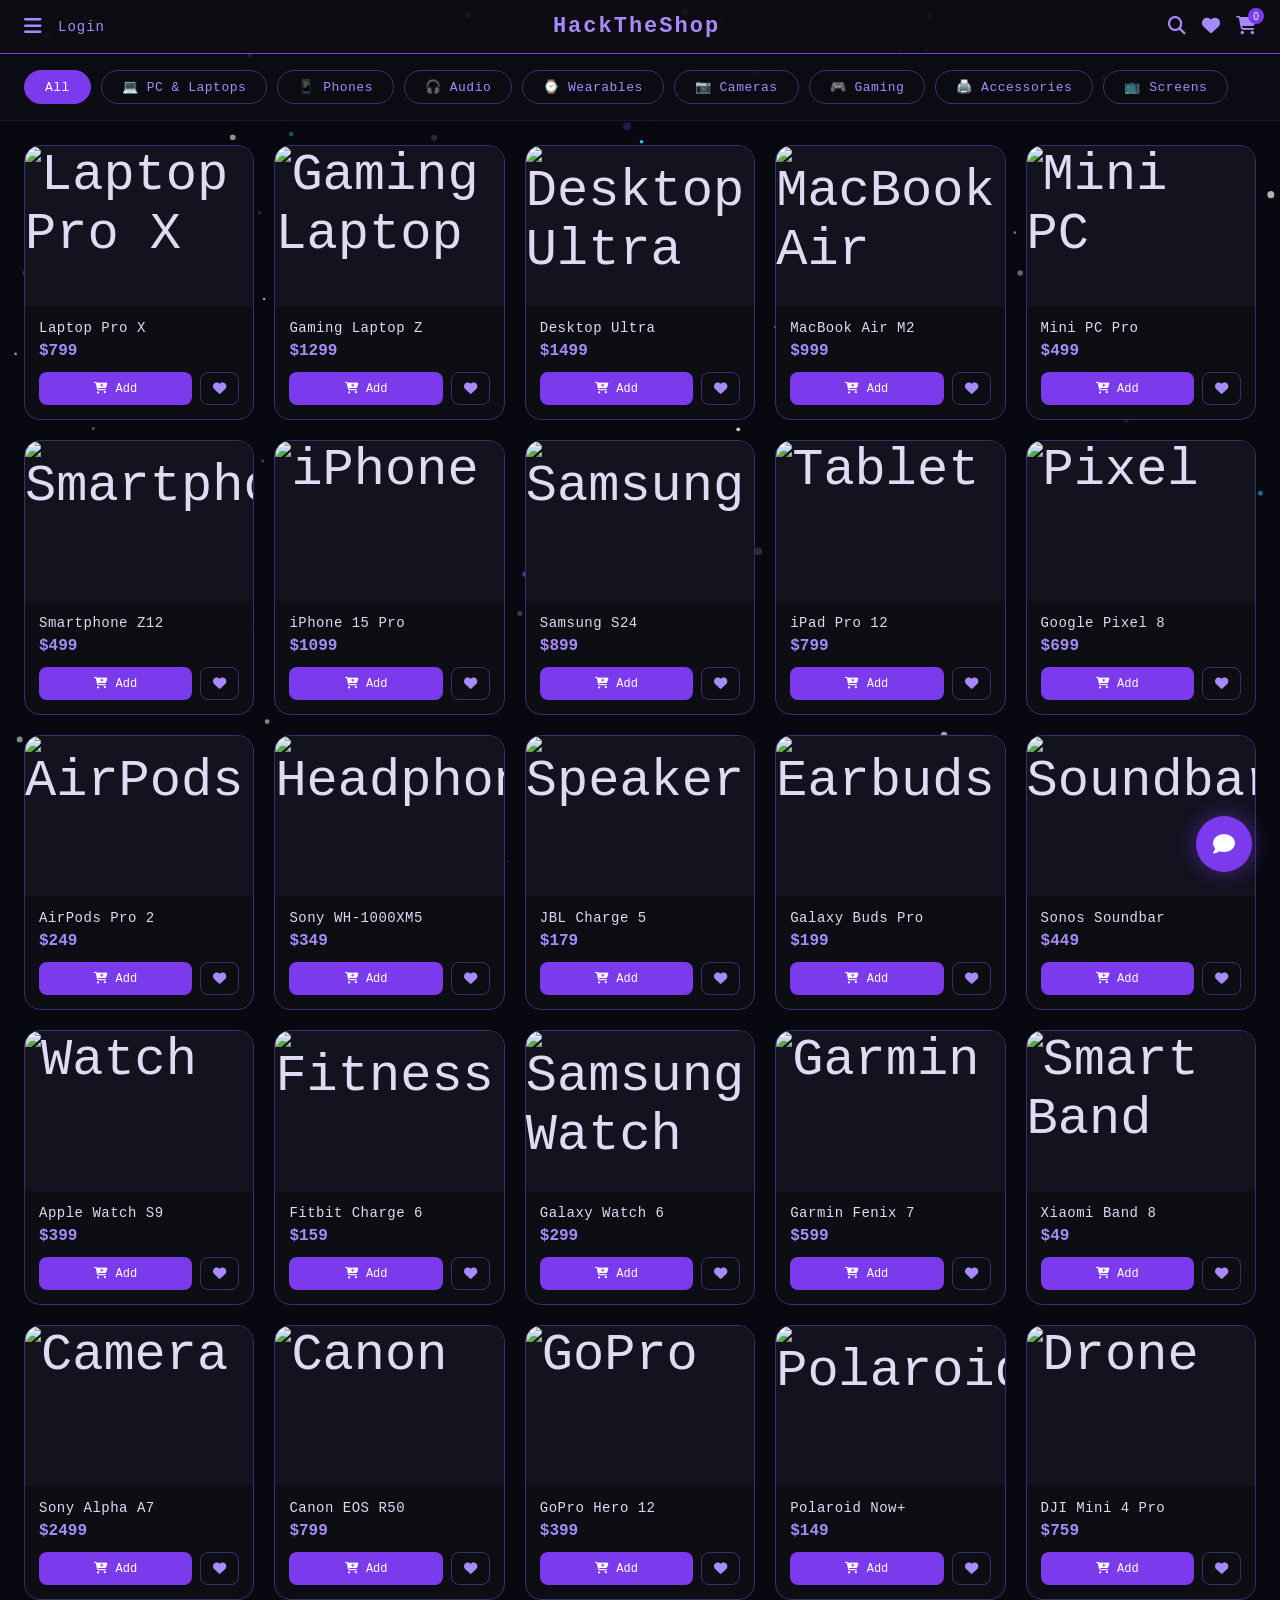
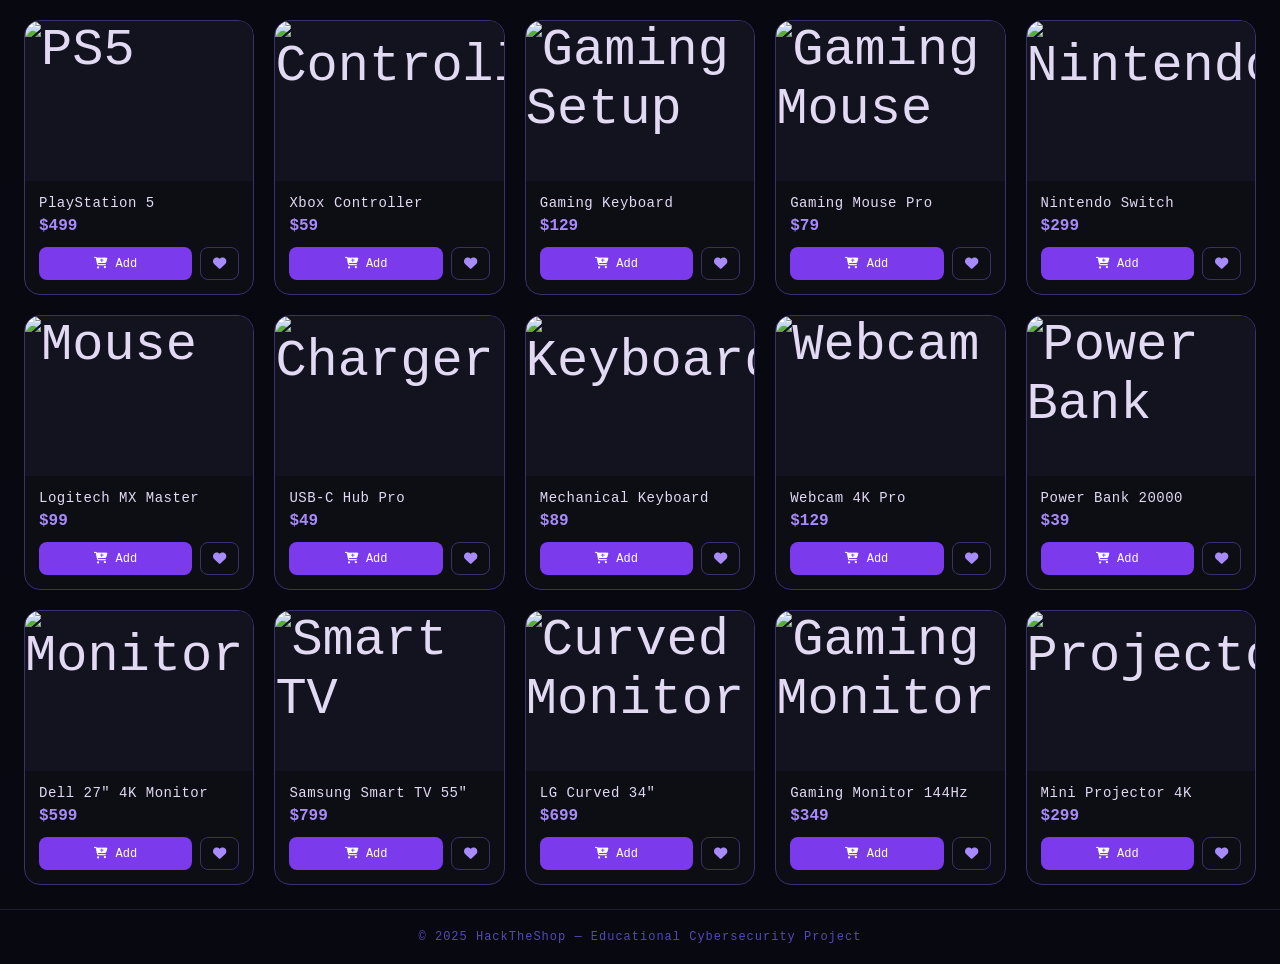
==== index.html @ 44009ff9 "feat: ajout categories et produits avec images" ====
<!DOCTYPE html>
<html lang="en">
<head>
  <meta charset="UTF-8">
  <meta name="viewport" content="width=device-width, initial-scale=1.0">
  <title>HackTheShop</title>
  <link rel="stylesheet" href="style.css">
  <link rel="stylesheet" href="https://cdnjs.cloudflare.com/ajax/libs/font-awesome/6.4.0/css/all.min.css">
</head>
<body>

  <!-- PARTICLE CANVAS -->
  <canvas id="particles"></canvas>

  <div class="wrapper">

    <!-- ── SIDEBAR ── -->
    <aside class="sidebar" id="sidebar">
      <div class="sidebar-header">
        <button class="close-sidebar" onclick="toggleSidebar()">✕</button>
      </div>
      <nav class="sidebar-nav">
        <a href="login.html"><i class="fa fa-user"></i> Login</a>
        <a href="#"><i class="fa fa-tag"></i> Promotions</a>
        <a href="#"><i class="fa fa-circle-user"></i> Your Account</a>
        <a href="#"><i class="fa fa-headset"></i> Customer Service</a>
      </nav>
    </aside>

    <!-- ── OVERLAY ── -->
    <div class="overlay" id="overlay" onclick="toggleSidebar()"></div>

    <!-- ── NAVBAR ── -->
    <nav class="navbar">
      <div class="nav-left">
        <button class="burger" onclick="toggleSidebar()">
          <i class="fa fa-bars"></i>
        </button>
        <a href="login.html" class="nav-login">Login</a>
      </div>

      <div class="nav-center">
        <span class="logo">HackTheShop</span>
      </div>

      <div class="nav-right">
        <button class="nav-icon" onclick="toggleSearch()">
          <i class="fa fa-search"></i>
        </button>
        <button class="nav-icon" onclick="toggleWishlist()">
          <i class="fa fa-heart"></i>
        </button>
        <button class="nav-icon" onclick="toggleCart()">
          <i class="fa fa-shopping-cart"></i>
          <span class="cart-count" id="cartCount">0</span>
        </button>
      </div>
    </nav>

    <!-- ── SEARCH BAR ── -->
    <div class="search-dropdown" id="searchDropdown">
      <input type="text" id="searchInput" placeholder="Search products...">
      <button onclick="searchProducts()"><i class="fa fa-search"></i></button>
    </div>

<!-- ── CATEGORIES ── -->
<div class="categories">
  <button class="cat-btn active" onclick="filterProducts('all', this)">All</button>
  <button class="cat-btn" onclick="filterProducts('pc', this)">💻 PC & Laptops</button>
  <button class="cat-btn" onclick="filterProducts('phone', this)">📱 Phones</button>
  <button class="cat-btn" onclick="filterProducts('audio', this)">🎧 Audio</button>
  <button class="cat-btn" onclick="filterProducts('wearable', this)">⌚ Wearables</button>
  <button class="cat-btn" onclick="filterProducts('camera', this)">📷 Cameras</button>
  <button class="cat-btn" onclick="filterProducts('gaming', this)">🎮 Gaming</button>
  <button class="cat-btn" onclick="filterProducts('accessory', this)">🖨️ Accessories</button>
  <button class="cat-btn" onclick="filterProducts('screen', this)">📺 Screens</button>
</div>

<!-- ── PRODUCTS GRID ── -->
<main class="products-grid" id="productsGrid">

  <!-- PC & LAPTOPS -->
  <div class="product-card" data-category="pc">
    <img class="product-img" src="https://images.unsplash.com/photo-1496181133206-80ce9b88a853?w=400&q=80" alt="Laptop Pro X">
    <div class="product-info">
      <div class="product-name">Laptop Pro X</div>
      <div class="product-price">$799</div>
      <div class="product-actions">
        <button class="btn-cart" onclick="addToCart('Laptop Pro X')"><i class="fa fa-cart-plus"></i> Add</button>
        <button class="btn-wish" onclick="toggleWish(this)"><i class="fa fa-heart"></i></button>
      </div>
    </div>
  </div>

  <div class="product-card" data-category="pc">
    <img class="product-img" src="https://images.unsplash.com/photo-1593642632559-0c6d3fc62b89?w=400&q=80" alt="Gaming Laptop">
    <div class="product-info">
      <div class="product-name">Gaming Laptop Z</div>
      <div class="product-price">$1299</div>
      <div class="product-actions">
        <button class="btn-cart" onclick="addToCart('Gaming Laptop Z')"><i class="fa fa-cart-plus"></i> Add</button>
        <button class="btn-wish" onclick="toggleWish(this)"><i class="fa fa-heart"></i></button>
      </div>
    </div>
  </div>

  <div class="product-card" data-category="pc">
    <img class="product-img" src="https://images.unsplash.com/photo-1587202372775-e229f172b9d7?w=400&q=80" alt="Desktop Ultra">
    <div class="product-info">
      <div class="product-name">Desktop Ultra</div>
      <div class="product-price">$1499</div>
      <div class="product-actions">
        <button class="btn-cart" onclick="addToCart('Desktop Ultra')"><i class="fa fa-cart-plus"></i> Add</button>
        <button class="btn-wish" onclick="toggleWish(this)"><i class="fa fa-heart"></i></button>
      </div>
    </div>
  </div>

  <div class="product-card" data-category="pc">
    <img class="product-img" src="https://images.unsplash.com/photo-1525547719571-a2d4ac8945e2?w=400&q=80" alt="MacBook Air">
    <div class="product-info">
      <div class="product-name">MacBook Air M2</div>
      <div class="product-price">$999</div>
      <div class="product-actions">
        <button class="btn-cart" onclick="addToCart('MacBook Air M2')"><i class="fa fa-cart-plus"></i> Add</button>
        <button class="btn-wish" onclick="toggleWish(this)"><i class="fa fa-heart"></i></button>
      </div>
    </div>
  </div>

  <div class="product-card" data-category="pc">
    <img class="product-img" src="https://images.unsplash.com/photo-1611078489935-0cb964de46d6?w=400&q=80" alt="Mini PC">
    <div class="product-info">
      <div class="product-name">Mini PC Pro</div>
      <div class="product-price">$499</div>
      <div class="product-actions">
        <button class="btn-cart" onclick="addToCart('Mini PC Pro')"><i class="fa fa-cart-plus"></i> Add</button>
        <button class="btn-wish" onclick="toggleWish(this)"><i class="fa fa-heart"></i></button>
      </div>
    </div>
  </div>

  <!-- PHONES -->
  <div class="product-card" data-category="phone">
    <img class="product-img" src="https://images.unsplash.com/photo-1511707171634-5f897ff02aa9?w=400&q=80" alt="Smartphone">
    <div class="product-info">
      <div class="product-name">Smartphone Z12</div>
      <div class="product-price">$499</div>
      <div class="product-actions">
        <button class="btn-cart" onclick="addToCart('Smartphone Z12')"><i class="fa fa-cart-plus"></i> Add</button>
        <button class="btn-wish" onclick="toggleWish(this)"><i class="fa fa-heart"></i></button>
      </div>
    </div>
  </div>

  <div class="product-card" data-category="phone">
    <img class="product-img" src="https://images.unsplash.com/photo-1592750475338-74b7b21085ab?w=400&q=80" alt="iPhone">
    <div class="product-info">
      <div class="product-name">iPhone 15 Pro</div>
      <div class="product-price">$1099</div>
      <div class="product-actions">
        <button class="btn-cart" onclick="addToCart('iPhone 15 Pro')"><i class="fa fa-cart-plus"></i> Add</button>
        <button class="btn-wish" onclick="toggleWish(this)"><i class="fa fa-heart"></i></button>
      </div>
    </div>
  </div>

  <div class="product-card" data-category="phone">
    <img class="product-img" src="https://images.unsplash.com/photo-1610945415295-d9bbf067e59c?w=400&q=80" alt="Samsung">
    <div class="product-info">
      <div class="product-name">Samsung S24</div>
      <div class="product-price">$899</div>
      <div class="product-actions">
        <button class="btn-cart" onclick="addToCart('Samsung S24')"><i class="fa fa-cart-plus"></i> Add</button>
        <button class="btn-wish" onclick="toggleWish(this)"><i class="fa fa-heart"></i></button>
      </div>
    </div>
  </div>

  <div class="product-card" data-category="phone">
    <img class="product-img" src="https://images.unsplash.com/photo-1544866092-1935c5ef2a8f?w=400&q=80" alt="Tablet">
    <div class="product-info">
      <div class="product-name">iPad Pro 12</div>
      <div class="product-price">$799</div>
      <div class="product-actions">
        <button class="btn-cart" onclick="addToCart('iPad Pro 12')"><i class="fa fa-cart-plus"></i> Add</button>
        <button class="btn-wish" onclick="toggleWish(this)"><i class="fa fa-heart"></i></button>
      </div>
    </div>
  </div>

  <div class="product-card" data-category="phone">
    <img class="product-img" src="https://images.unsplash.com/photo-1601784551446-20c9e07cdbdb?w=400&q=80" alt="Pixel">
    <div class="product-info">
      <div class="product-name">Google Pixel 8</div>
      <div class="product-price">$699</div>
      <div class="product-actions">
        <button class="btn-cart" onclick="addToCart('Google Pixel 8')"><i class="fa fa-cart-plus"></i> Add</button>
        <button class="btn-wish" onclick="toggleWish(this)"><i class="fa fa-heart"></i></button>
      </div>
    </div>
  </div>

  <!-- AUDIO -->
  <div class="product-card" data-category="audio">
    <img class="product-img" src="https://images.unsplash.com/photo-1606220945770-b5b6c2c55bf1?w=400&q=80" alt="AirPods">
    <div class="product-info">
      <div class="product-name">AirPods Pro 2</div>
      <div class="product-price">$249</div>
      <div class="product-actions">
        <button class="btn-cart" onclick="addToCart('AirPods Pro 2')"><i class="fa fa-cart-plus"></i> Add</button>
        <button class="btn-wish" onclick="toggleWish(this)"><i class="fa fa-heart"></i></button>
      </div>
    </div>
  </div>

  <div class="product-card" data-category="audio">
    <img class="product-img" src="https://images.unsplash.com/photo-1505740420928-5e560c06d30e?w=400&q=80" alt="Headphones">
    <div class="product-info">
      <div class="product-name">Sony WH-1000XM5</div>
      <div class="product-price">$349</div>
      <div class="product-actions">
        <button class="btn-cart" onclick="addToCart('Sony WH-1000XM5')"><i class="fa fa-cart-plus"></i> Add</button>
        <button class="btn-wish" onclick="toggleWish(this)"><i class="fa fa-heart"></i></button>
      </div>
    </div>
  </div>

  <div class="product-card" data-category="audio">
    <img class="product-img" src="https://images.unsplash.com/photo-1608043152269-423dbba4e7e1?w=400&q=80" alt="Speaker">
    <div class="product-info">
      <div class="product-name">JBL Charge 5</div>
      <div class="product-price">$179</div>
      <div class="product-actions">
        <button class="btn-cart" onclick="addToCart('JBL Charge 5')"><i class="fa fa-cart-plus"></i> Add</button>
        <button class="btn-wish" onclick="toggleWish(this)"><i class="fa fa-heart"></i></button>
      </div>
    </div>
  </div>

  <div class="product-card" data-category="audio">
    <img class="product-img" src="https://images.unsplash.com/photo-1484704849700-f032a568e944?w=400&q=80" alt="Earbuds">
    <div class="product-info">
      <div class="product-name">Galaxy Buds Pro</div>
      <div class="product-price">$199</div>
      <div class="product-actions">
        <button class="btn-cart" onclick="addToCart('Galaxy Buds Pro')"><i class="fa fa-cart-plus"></i> Add</button>
        <button class="btn-wish" onclick="toggleWish(this)"><i class="fa fa-heart"></i></button>
      </div>
    </div>
  </div>

  <div class="product-card" data-category="audio">
    <img class="product-img" src="https://images.unsplash.com/photo-1558089687-f282ffcbc126?w=400&q=80" alt="Soundbar">
    <div class="product-info">
      <div class="product-name">Sonos Soundbar</div>
      <div class="product-price">$449</div>
      <div class="product-actions">
        <button class="btn-cart" onclick="addToCart('Sonos Soundbar')"><i class="fa fa-cart-plus"></i> Add</button>
        <button class="btn-wish" onclick="toggleWish(this)"><i class="fa fa-heart"></i></button>
      </div>
    </div>
  </div>

  <!-- WEARABLES -->
  <div class="product-card" data-category="wearable">
    <img class="product-img" src="https://images.unsplash.com/photo-1523275335684-37898b6baf30?w=400&q=80" alt="Watch">
    <div class="product-info">
      <div class="product-name">Apple Watch S9</div>
      <div class="product-price">$399</div>
      <div class="product-actions">
        <button class="btn-cart" onclick="addToCart('Apple Watch S9')"><i class="fa fa-cart-plus"></i> Add</button>
        <button class="btn-wish" onclick="toggleWish(this)"><i class="fa fa-heart"></i></button>
      </div>
    </div>
  </div>

  <div class="product-card" data-category="wearable">
    <img class="product-img" src="https://images.unsplash.com/photo-1575311373937-040b8e1fd5b6?w=400&q=80" alt="Fitness">
    <div class="product-info">
      <div class="product-name">Fitbit Charge 6</div>
      <div class="product-price">$159</div>
      <div class="product-actions">
        <button class="btn-cart" onclick="addToCart('Fitbit Charge 6')"><i class="fa fa-cart-plus"></i> Add</button>
        <button class="btn-wish" onclick="toggleWish(this)"><i class="fa fa-heart"></i></button>
      </div>
    </div>
  </div>

  <div class="product-card" data-category="wearable">
    <img class="product-img" src="https://images.unsplash.com/photo-1508685096489-7aacd43bd3b1?w=400&q=80" alt="Samsung Watch">
    <div class="product-info">
      <div class="product-name">Galaxy Watch 6</div>
      <div class="product-price">$299</div>
      <div class="product-actions">
        <button class="btn-cart" onclick="addToCart('Galaxy Watch 6')"><i class="fa fa-cart-plus"></i> Add</button>
        <button class="btn-wish" onclick="toggleWish(this)"><i class="fa fa-heart"></i></button>
      </div>
    </div>
  </div>

  <div class="product-card" data-category="wearable">
    <img class="product-img" src="https://images.unsplash.com/photo-1434494878577-86c23bcb06b9?w=400&q=80" alt="Garmin">
    <div class="product-info">
      <div class="product-name">Garmin Fenix 7</div>
      <div class="product-price">$599</div>
      <div class="product-actions">
        <button class="btn-cart" onclick="addToCart('Garmin Fenix 7')"><i class="fa fa-cart-plus"></i> Add</button>
        <button class="btn-wish" onclick="toggleWish(this)"><i class="fa fa-heart"></i></button>
      </div>
    </div>
  </div>

  <div class="product-card" data-category="wearable">
    <img class="product-img" src="https://images.unsplash.com/photo-1544117519-31a4b719223d?w=400&q=80" alt="Smart Band">
    <div class="product-info">
      <div class="product-name">Xiaomi Band 8</div>
      <div class="product-price">$49</div>
      <div class="product-actions">
        <button class="btn-cart" onclick="addToCart('Xiaomi Band 8')"><i class="fa fa-cart-plus"></i> Add</button>
        <button class="btn-wish" onclick="toggleWish(this)"><i class="fa fa-heart"></i></button>
      </div>
    </div>
  </div>

  <!-- CAMERAS -->
  <div class="product-card" data-category="camera">
    <img class="product-img" src="https://images.unsplash.com/photo-1516035069371-29a1b244cc32?w=400&q=80" alt="Camera">
    <div class="product-info">
      <div class="product-name">Sony Alpha A7</div>
      <div class="product-price">$2499</div>
      <div class="product-actions">
        <button class="btn-cart" onclick="addToCart('Sony Alpha A7')"><i class="fa fa-cart-plus"></i> Add</button>
        <button class="btn-wish" onclick="toggleWish(this)"><i class="fa fa-heart"></i></button>
      </div>
    </div>
  </div>

  <div class="product-card" data-category="camera">
    <img class="product-img" src="https://images.unsplash.com/photo-1502920917128-1aa500764cbd?w=400&q=80" alt="Canon">
    <div class="product-info">
      <div class="product-name">Canon EOS R50</div>
      <div class="product-price">$799</div>
      <div class="product-actions">
        <button class="btn-cart" onclick="addToCart('Canon EOS R50')"><i class="fa fa-cart-plus"></i> Add</button>
        <button class="btn-wish" onclick="toggleWish(this)"><i class="fa fa-heart"></i></button>
      </div>
    </div>
  </div>

  <div class="product-card" data-category="camera">
    <img class="product-img" src="https://images.unsplash.com/photo-1585771724684-38269d6639fd?w=400&q=80" alt="GoPro">
    <div class="product-info">
      <div class="product-name">GoPro Hero 12</div>
      <div class="product-price">$399</div>
      <div class="product-actions">
        <button class="btn-cart" onclick="addToCart('GoPro Hero 12')"><i class="fa fa-cart-plus"></i> Add</button>
        <button class="btn-wish" onclick="toggleWish(this)"><i class="fa fa-heart"></i></button>
      </div>
    </div>
  </div>

  <div class="product-card" data-category="camera">
    <img class="product-img" src="https://images.unsplash.com/photo-1526170375885-4d8ecf77b99f?w=400&q=80" alt="Polaroid">
    <div class="product-info">
      <div class="product-name">Polaroid Now+</div>
      <div class="product-price">$149</div>
      <div class="product-actions">
        <button class="btn-cart" onclick="addToCart('Polaroid Now+')"><i class="fa fa-cart-plus"></i> Add</button>
        <button class="btn-wish" onclick="toggleWish(this)"><i class="fa fa-heart"></i></button>
      </div>
    </div>
  </div>

  <div class="product-card" data-category="camera">
    <img class="product-img" src="https://images.unsplash.com/photo-1495707902641-75cac588d2e9?w=400&q=80" alt="Drone">
    <div class="product-info">
      <div class="product-name">DJI Mini 4 Pro</div>
      <div class="product-price">$759</div>
      <div class="product-actions">
        <button class="btn-cart" onclick="addToCart('DJI Mini 4 Pro')"><i class="fa fa-cart-plus"></i> Add</button>
        <button class="btn-wish" onclick="toggleWish(this)"><i class="fa fa-heart"></i></button>
      </div>
    </div>
  </div>

  <!-- GAMING -->
  <div class="product-card" data-category="gaming">
    <img class="product-img" src="https://images.unsplash.com/photo-1593118247619-e2d6f056869e?w=400&q=80" alt="PS5">
    <div class="product-info">
      <div class="product-name">PlayStation 5</div>
      <div class="product-price">$499</div>
      <div class="product-actions">
        <button class="btn-cart" onclick="addToCart('PlayStation 5')"><i class="fa fa-cart-plus"></i> Add</button>
        <button class="btn-wish" onclick="toggleWish(this)"><i class="fa fa-heart"></i></button>
      </div>
    </div>
  </div>

  <div class="product-card" data-category="gaming">
    <img class="product-img" src="https://images.unsplash.com/photo-1612287230202-1ff1d85d1bdf?w=400&q=80" alt="Controller">
    <div class="product-info">
      <div class="product-name">Xbox Controller</div>
      <div class="product-price">$59</div>
      <div class="product-actions">
        <button class="btn-cart" onclick="addToCart('Xbox Controller')"><i class="fa fa-cart-plus"></i> Add</button>
        <button class="btn-wish" onclick="toggleWish(this)"><i class="fa fa-heart"></i></button>
      </div>
    </div>
  </div>

  <div class="product-card" data-category="gaming">
    <img class="product-img" src="https://images.unsplash.com/photo-1542751371-adc38448a05e?w=400&q=80" alt="Gaming Setup">
    <div class="product-info">
      <div class="product-name">Gaming Keyboard</div>
      <div class="product-price">$129</div>
      <div class="product-actions">
        <button class="btn-cart" onclick="addToCart('Gaming Keyboard')"><i class="fa fa-cart-plus"></i> Add</button>
        <button class="btn-wish" onclick="toggleWish(this)"><i class="fa fa-heart"></i></button>
      </div>
    </div>
  </div>

  <div class="product-card" data-category="gaming">
    <img class="product-img" src="https://images.unsplash.com/photo-1580327344181-c1163234e5a0?w=400&q=80" alt="Gaming Mouse">
    <div class="product-info">
      <div class="product-name">Gaming Mouse Pro</div>
      <div class="product-price">$79</div>
      <div class="product-actions">
        <button class="btn-cart" onclick="addToCart('Gaming Mouse Pro')"><i class="fa fa-cart-plus"></i> Add</button>
        <button class="btn-wish" onclick="toggleWish(this)"><i class="fa fa-heart"></i></button>
      </div>
    </div>
  </div>

  <div class="product-card" data-category="gaming">
    <img class="product-img" src="https://images.unsplash.com/photo-1617096200347-cb04ae810b1d?w=400&q=80" alt="Nintendo">
    <div class="product-info">
      <div class="product-name">Nintendo Switch</div>
      <div class="product-price">$299</div>
      <div class="product-actions">
        <button class="btn-cart" onclick="addToCart('Nintendo Switch')"><i class="fa fa-cart-plus"></i> Add</button>
        <button class="btn-wish" onclick="toggleWish(this)"><i class="fa fa-heart"></i></button>
      </div>
    </div>
  </div>

  <!-- ACCESSORIES -->
  <div class="product-card" data-category="accessory">
    <img class="product-img" src="https://images.unsplash.com/photo-1527864550417-7fd91fc51a46?w=400&q=80" alt="Mouse">
    <div class="product-info">
      <div class="product-name">Logitech MX Master</div>
      <div class="product-price">$99</div>
      <div class="product-actions">
        <button class="btn-cart" onclick="addToCart('Logitech MX Master')"><i class="fa fa-cart-plus"></i> Add</button>
        <button class="btn-wish" onclick="toggleWish(this)"><i class="fa fa-heart"></i></button>
      </div>
    </div>
  </div>

  <div class="product-card" data-category="accessory">
    <img class="product-img" src="https://images.unsplash.com/photo-1583394838336-acd977736f90?w=400&q=80" alt="Charger">
    <div class="product-info">
      <div class="product-name">USB-C Hub Pro</div>
      <div class="product-price">$49</div>
      <div class="product-actions">
        <button class="btn-cart" onclick="addToCart('USB-C Hub Pro')"><i class="fa fa-cart-plus"></i> Add</button>
        <button class="btn-wish" onclick="toggleWish(this)"><i class="fa fa-heart"></i></button>
      </div>
    </div>
  </div>

  <div class="product-card" data-category="accessory">
    <img class="product-img" src="https://images.unsplash.com/photo-1625772299848-391b6a87d7b3?w=400&q=80" alt="Keyboard">
    <div class="product-info">
      <div class="product-name">Mechanical Keyboard</div>
      <div class="product-price">$89</div>
      <div class="product-actions">
        <button class="btn-cart" onclick="addToCart('Mechanical Keyboard')"><i class="fa fa-cart-plus"></i> Add</button>
        <button class="btn-wish" onclick="toggleWish(this)"><i class="fa fa-heart"></i></button>
      </div>
    </div>
  </div>

  <div class="product-card" data-category="accessory">
    <img class="product-img" src="https://images.unsplash.com/photo-1609081219090-a6d81d3085bf?w=400&q=80" alt="Webcam">
    <div class="product-info">
      <div class="product-name">Webcam 4K Pro</div>
      <div class="product-price">$129</div>
      <div class="product-actions">
        <button class="btn-cart" onclick="addToCart('Webcam 4K Pro')"><i class="fa fa-cart-plus"></i> Add</button>
        <button class="btn-wish" onclick="toggleWish(this)"><i class="fa fa-heart"></i></button>
      </div>
    </div>
  </div>

  <div class="product-card" data-category="accessory">
    <img class="product-img" src="https://images.unsplash.com/photo-1591370874773-6702e8f12fd8?w=400&q=80" alt="Power Bank">
    <div class="product-info">
      <div class="product-name">Power Bank 20000</div>
      <div class="product-price">$39</div>
      <div class="product-actions">
        <button class="btn-cart" onclick="addToCart('Power Bank 20000')"><i class="fa fa-cart-plus"></i> Add</button>
        <button class="btn-wish" onclick="toggleWish(this)"><i class="fa fa-heart"></i></button>
      </div>
    </div>
  </div>

  <!-- SCREENS -->
  <div class="product-card" data-category="screen">
    <img class="product-img" src="https://images.unsplash.com/photo-1527443224154-c4a3942d3acf?w=400&q=80" alt="Monitor">
    <div class="product-info">
      <div class="product-name">Dell 27" 4K Monitor</div>
      <div class="product-price">$599</div>
      <div class="product-actions">
        <button class="btn-cart" onclick="addToCart('Dell 27 4K Monitor')"><i class="fa fa-cart-plus"></i> Add</button>
        <button class="btn-wish" onclick="toggleWish(this)"><i class="fa fa-heart"></i></button>
      </div>
    </div>
  </div>

  <div class="product-card" data-category="screen">
    <img class="product-img" src="https://images.unsplash.com/photo-1593359677879-a4bb92f4834c?w=400&q=80" alt="Smart TV">
    <div class="product-info">
      <div class="product-name">Samsung Smart TV 55"</div>
      <div class="product-price">$799</div>
      <div class="product-actions">
        <button class="btn-cart" onclick="addToCart('Samsung Smart TV')"><i class="fa fa-cart-plus"></i> Add</button>
        <button class="btn-wish" onclick="toggleWish(this)"><i class="fa fa-heart"></i></button>
      </div>
    </div>
  </div>

  <div class="product-card" data-category="screen">
    <img class="product-img" src="https://images.unsplash.com/photo-1616763355548-1b606f439f86?w=400&q=80" alt="Curved Monitor">
    <div class="product-info">
      <div class="product-name">LG Curved 34"</div>
      <div class="product-price">$699</div>
      <div class="product-actions">
        <button class="btn-cart" onclick="addToCart('LG Curved 34')"><i class="fa fa-cart-plus"></i> Add</button>
        <button class="btn-wish" onclick="toggleWish(this)"><i class="fa fa-heart"></i></button>
      </div>
    </div>
  </div>

  <div class="product-card" data-category="screen">
    <img class="product-img" src="https://images.unsplash.com/photo-1598986646512-9330bcc4c0dc?w=400&q=80" alt="Gaming Monitor">
    <div class="product-info">
      <div class="product-name">Gaming Monitor 144Hz</div>
      <div class="product-price">$349</div>
      <div class="product-actions">
        <button class="btn-cart" onclick="addToCart('Gaming Monitor 144Hz')"><i class="fa fa-cart-plus"></i> Add</button>
        <button class="btn-wish" onclick="toggleWish(this)"><i class="fa fa-heart"></i></button>
      </div>
    </div>
  </div>

  <div class="product-card" data-category="screen">
    <img class="product-img" src="https://images.unsplash.com/photo-1558618666-fcd25c85cd64?w=400&q=80" alt="Projector">
    <div class="product-info">
      <div class="product-name">Mini Projector 4K</div>
      <div class="product-price">$299</div>
      <div class="product-actions">
        <button class="btn-cart" onclick="addToCart('Mini Projector 4K')"><i class="fa fa-cart-plus"></i> Add</button>
        <button class="btn-wish" onclick="toggleWish(this)"><i class="fa fa-heart"></i></button>
      </div>
    </div>
  </div>

</main>

    <!-- ── CART PANEL ── -->
    <div class="panel" id="cartPanel">
      <div class="panel-header">
        🛒 Cart
        <button onclick="toggleCart()">✕</button>
      </div>
      <div class="panel-body" id="cartItems">
        <p class="empty-msg">Your cart is empty.</p>
      </div>
    </div>

    <!-- ── WISHLIST PANEL ── -->
    <div class="panel" id="wishPanel">
      <div class="panel-header">
        ❤️ Wishlist
        <button onclick="toggleWishlist()">✕</button>
      </div>
      <div class="panel-body" id="wishItems">
        <p class="empty-msg">Your wishlist is empty.</p>
      </div>
    </div>

    <!-- ── CHATBOT BUBBLE ── -->
    <div class="chatbot-bubble" onclick="toggleChatbot()">
      <i class="fa fa-comment"></i>
    </div>

    <div class="chatbot-frame" id="chatbotFrame">
      <iframe src="chatbot.php" frameborder="0"></iframe>
    </div>

    <!-- ── FOOTER ── -->
    <footer class="footer">
      © 2025 HackTheShop — Educational Cybersecurity Project
    </footer>

  </div>

  <script src="js/main.js"></script>
</body>
</html>
---- style.css ----
* {
  margin: 0;
  padding: 0;
  box-sizing: border-box;
}

body {
  font-family: 'Courier New', monospace;
  background: #080810;
  color: #e2d9f3;
  min-height: 100vh;
}

/* PARTICLES */
#particles {
  position: fixed;
  top: 0;
  left: 0;
  width: 100%;
  height: 100%;
  pointer-events: none;
  z-index: 0;
}

.wrapper {
  position: relative;
  z-index: 1;
}

/* ── NAVBAR ── */
.navbar {
  display: flex;
  align-items: center;
  justify-content: space-between;
  padding: 14px 24px;
  background: rgba(13, 13, 20, 0.95);
  border-bottom: 1px solid #7c3aed;
  position: sticky;
  top: 0;
  z-index: 100;
}

.nav-left {
  display: flex;
  align-items: center;
  gap: 16px;
}

.burger {
  background: transparent;
  border: none;
  color: #a78bfa;
  font-size: 20px;
  cursor: pointer;
}

.nav-login {
  color: #a78bfa;
  text-decoration: none;
  font-size: 14px;
  letter-spacing: 1px;
}

.nav-login:hover {
  color: #d8b4fe;
}

.nav-center .logo {
  font-size: 22px;
  font-weight: bold;
  color: #a78bfa;
  letter-spacing: 2px;
}

.nav-right {
  display: flex;
  align-items: center;
  gap: 16px;
}

.nav-icon {
  background: transparent;
  border: none;
  color: #a78bfa;
  font-size: 18px;
  cursor: pointer;
  position: relative;
  transition: color 0.2s;
}

.nav-icon:hover {
  color: #d8b4fe;
}

.cart-count {
  position: absolute;
  top: -8px;
  right: -8px;
  background: #7c3aed;
  color: white;
  font-size: 10px;
  width: 16px;
  height: 16px;
  border-radius: 50%;
  display: flex;
  align-items: center;
  justify-content: center;
}

/* ── SEARCH DROPDOWN ── */
.search-dropdown {
  display: none;
  padding: 12px 24px;
  background: rgba(13, 13, 20, 0.98);
  border-bottom: 1px solid #3b2f6e;
  gap: 8px;
  align-items: center;
}

.search-dropdown.active {
  display: flex;
}

.search-dropdown input {
  flex: 1;
  background: #13131f;
  border: 1px solid #3b2f6e;
  border-radius: 25px;
  padding: 10px 16px;
  color: #e2d9f3;
  font-family: 'Courier New', monospace;
  font-size: 14px;
  outline: none;
}

.search-dropdown input:focus {
  border-color: #7c3aed;
}

.search-dropdown button {
  background: #7c3aed;
  border: none;
  color: white;
  padding: 10px 20px;
  border-radius: 25px;
  cursor: pointer;
  font-size: 14px;
}

/* ── SIDEBAR ── */
.sidebar {
  position: fixed;
  top: 0;
  left: -280px;
  width: 260px;
  height: 100vh;
  background: #0d0d14;
  border-right: 1px solid #7c3aed;
  z-index: 200;
  transition: left 0.3s ease;
  padding: 20px 0;
}

.sidebar.open {
  left: 0;
}

.sidebar-header {
  display: flex;
  justify-content: flex-end;
  padding: 0 16px 16px;
  border-bottom: 1px solid #3b2f6e;
  margin-bottom: 16px;
}

.close-sidebar {
  background: transparent;
  border: none;
  color: #a78bfa;
  font-size: 18px;
  cursor: pointer;
}

.sidebar-nav {
  display: flex;
  flex-direction: column;
}

.sidebar-nav a {
  color: #a78bfa;
  text-decoration: none;
  padding: 14px 24px;
  font-size: 14px;
  letter-spacing: 1px;
  border-bottom: 1px solid #1e1a2e;
  display: flex;
  align-items: center;
  gap: 12px;
  transition: background 0.2s, color 0.2s;
}

.sidebar-nav a:hover {
  background: #1e0a3c;
  color: #d8b4fe;
}

/* ── OVERLAY ── */
.overlay {
  display: none;
  position: fixed;
  top: 0;
  left: 0;
  width: 100%;
  height: 100%;
  background: rgba(0, 0, 0, 0.5);
  z-index: 150;
}

.overlay.active {
  display: block;
}

/* ── CATEGORIES ── */
.categories {
  display: flex;
  gap: 10px;
  padding: 16px 24px;
  background: rgba(13, 13, 20, 0.9);
  border-bottom: 1px solid #1e1a2e;
  overflow-x: auto;
}

.cat-btn {
  padding: 8px 20px;
  border: 1px solid #3b2f6e;
  border-radius: 20px;
  background: transparent;
  color: #a78bfa;
  cursor: pointer;
  font-family: 'Courier New', monospace;
  font-size: 13px;
  letter-spacing: 0.5px;
  white-space: nowrap;
  transition: all 0.2s;
}

.cat-btn:hover,
.cat-btn.active {
  background: #7c3aed;
  color: white;
  border-color: #7c3aed;
}

/* ── PRODUCTS GRID ── */
.products-grid {
  display: grid;
  grid-template-columns: repeat(auto-fill, minmax(200px, 1fr));
  gap: 20px;
  padding: 24px;
}

.product-card {
  background: #0d0d14;
  border: 1px solid #3b2f6e;
  border-radius: 16px;
  overflow: hidden;
  transition: border-color 0.2s, transform 0.2s;
}

.product-card:hover {
  border-color: #7c3aed;
  transform: translateY(-4px);
}

.product-img {
  background: #13131f;
  height: 140px;
  display: flex;
  align-items: center;
  justify-content: center;
  font-size: 52px;
}

.product-info {
  padding: 14px;
}

.product-name {
  font-size: 14px;
  color: #e2d9f3;
  margin-bottom: 6px;
  letter-spacing: 0.5px;
}

.product-price {
  color: #a78bfa;
  font-size: 16px;
  font-weight: bold;
  margin-bottom: 12px;
}

.product-actions {
  display: flex;
  gap: 8px;
}

.btn-cart {
  flex: 1;
  background: #7c3aed;
  border: none;
  color: white;
  padding: 8px;
  border-radius: 8px;
  cursor: pointer;
  font-family: 'Courier New', monospace;
  font-size: 12px;
  transition: background 0.2s;
}

.btn-cart:hover {
  background: #6d28d9;
}

.btn-wish {
  background: transparent;
  border: 1px solid #3b2f6e;
  color: #a78bfa;
  padding: 8px 12px;
  border-radius: 8px;
  cursor: pointer;
  transition: all 0.2s;
}

.btn-wish:hover,
.btn-wish.active {
  background: #1e0a3c;
  color: #f472b6;
  border-color: #f472b6;
}

/* ── PANELS (CART & WISHLIST) ── */
.panel {
  position: fixed;
  top: 0;
  right: -350px;
  width: 320px;
  height: 100vh;
  background: #0d0d14;
  border-left: 1px solid #7c3aed;
  z-index: 200;
  transition: right 0.3s ease;
  display: flex;
  flex-direction: column;
}

.panel.open {
  right: 0;
}

.panel-header {
  display: flex;
  justify-content: space-between;
  align-items: center;
  padding: 16px 20px;
  border-bottom: 1px solid #3b2f6e;
  color: #a78bfa;
  font-size: 15px;
  font-weight: bold;
}

.panel-header button {
  background: transparent;
  border: none;
  color: #a78bfa;
  font-size: 16px;
  cursor: pointer;
}

.panel-body {
  flex: 1;
  padding: 16px;
  overflow-y: auto;
}

.empty-msg {
  color: #534AB7;
  font-size: 13px;
  text-align: center;
  margin-top: 40px;
}

.cart-item {
  display: flex;
  justify-content: space-between;
  align-items: center;
  padding: 10px 0;
  border-bottom: 1px solid #1e1a2e;
  font-size: 13px;
  color: #e2d9f3;
}

/* ── CHATBOT BUBBLE ── */
.chatbot-bubble {
  position: fixed;
  bottom: 28px;
  right: 28px;
  width: 56px;
  height: 56px;
  background: #7c3aed;
  border-radius: 50%;
  display: flex;
  align-items: center;
  justify-content: center;
  cursor: pointer;
  z-index: 300;
  font-size: 22px;
  color: white;
  box-shadow: 0 0 20px rgba(124, 58, 237, 0.5);
  transition: transform 0.2s;
}

.chatbot-bubble:hover {
  transform: scale(1.1);
}

.chatbot-frame {
  position: fixed;
  bottom: 96px;
  right: 28px;
  width: 430px;
  height: 700px;
  z-index: 300;
  display: none;
  border-radius: 22px;
  overflow: hidden;
  box-shadow: 0 0 60px rgba(124, 58, 237, 0.3);
}

.chatbot-frame.open {
  display: block;
}

.chatbot-frame iframe {
  width: 100%;
  height: 100%;
  border: none;
}

/* ── FOOTER ── */
.footer {
  text-align: center;
  padding: 20px;
  color: #534AB7;
  font-size: 12px;
  border-top: 1px solid #1e1a2e;
  letter-spacing: 1px;
}

.product-img {
  width: 100%;
  height: 160px;
  object-fit: cover;
}
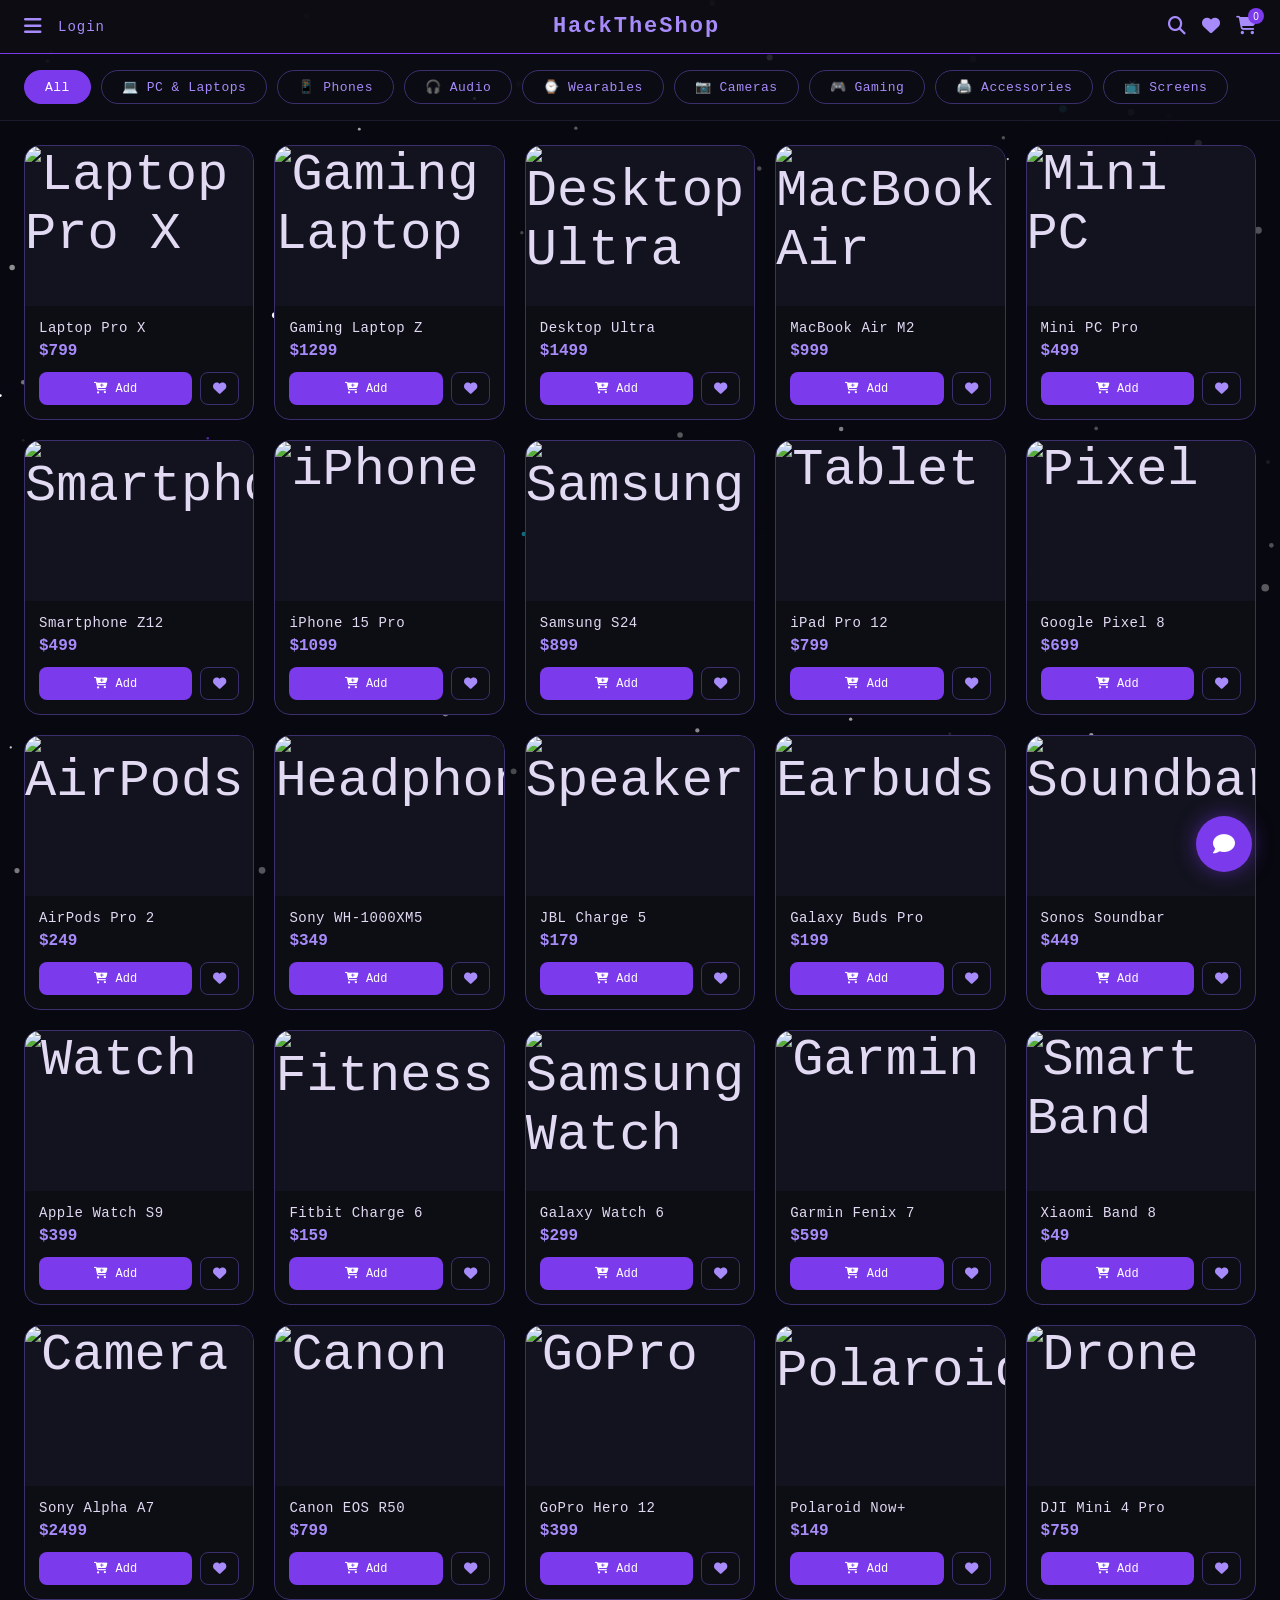
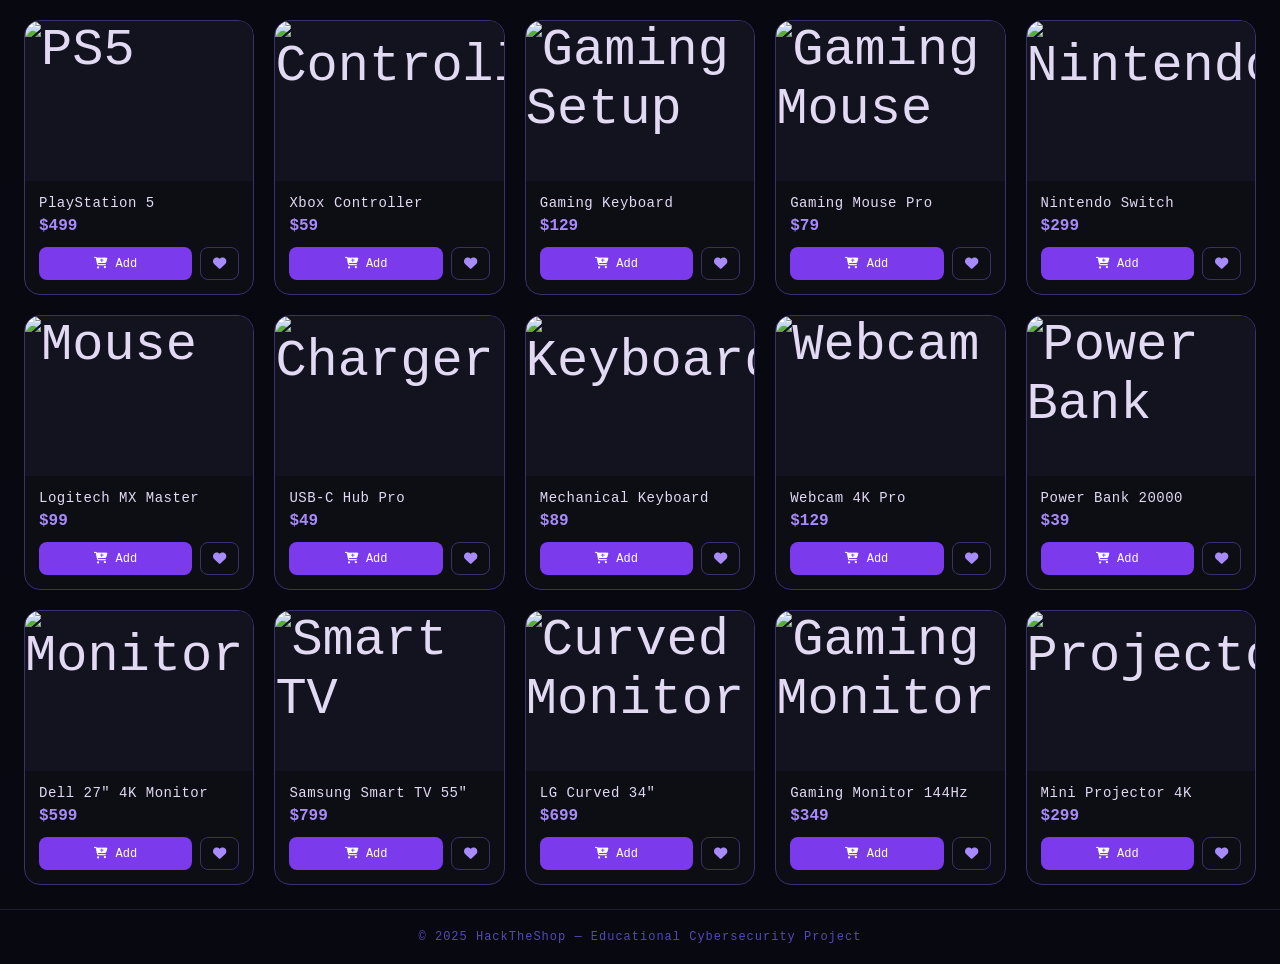
==== commit 24ca6fc2: "feat: ajout promotions et account pages" ====
--- a/index.html
+++ b/index.html
@@ -21,8 +21,8 @@
       </div>
       <nav class="sidebar-nav">
         <a href="login.html"><i class="fa fa-user"></i> Login</a>
-        <a href="#"><i class="fa fa-tag"></i> Promotions</a>
-        <a href="#"><i class="fa fa-circle-user"></i> Your Account</a>
+        <a href="promotions.html"><i class="fa fa-tag"></i> Promotions</a>
+        <a href="account.html"><i class="fa fa-circle-user"></i> Your Account</a>
         <a href="#"><i class="fa fa-headset"></i> Customer Service</a>
       </nav>
     </aside>
--- a/style.css
+++ b/style.css
@@ -460,4 +460,487 @@
   width: 100%;
   height: 160px;
   object-fit: cover;
+}
+
+/* ── LOGIN ── */
+.login-section {
+  display: flex;
+  flex-direction: column;
+  align-items: center;
+  gap: 32px;
+  padding: 48px 24px;
+}
+
+.login-box {
+  background: #0d0d14;
+  border: 1px solid #7c3aed;
+  border-radius: 16px;
+  padding: 40px;
+  width: 100%;
+  max-width: 420px;
+  box-shadow: 0 0 40px rgba(124, 58, 237, 0.15);
+}
+
+.login-box h2 {
+  font-size: 22px;
+  color: #a78bfa;
+  margin-bottom: 8px;
+  letter-spacing: 1px;
+}
+
+.login-subtitle {
+  color: #534AB7;
+  font-size: 13px;
+  margin-bottom: 28px;
+}
+
+.form-group {
+  margin-bottom: 16px;
+}
+
+.form-group label {
+  display: block;
+  font-size: 13px;
+  color: #a78bfa;
+  margin-bottom: 6px;
+  letter-spacing: 0.5px;
+}
+
+.form-group input {
+  width: 100%;
+  padding: 11px 16px;
+  background: #13131f;
+  border: 1px solid #3b2f6e;
+  border-radius: 25px;
+  color: #e2d9f3;
+  font-family: 'Courier New', monospace;
+  font-size: 13px;
+  outline: none;
+  transition: border-color 0.2s;
+}
+
+.form-group input:focus {
+  border-color: #7c3aed;
+}
+
+.login-btn {
+  width: 100%;
+  padding: 12px;
+  background: #7c3aed;
+  color: white;
+  border: none;
+  border-radius: 25px;
+  font-family: 'Courier New', monospace;
+  font-size: 14px;
+  letter-spacing: 1px;
+  cursor: pointer;
+  margin-top: 8px;
+  transition: background 0.2s;
+}
+
+.login-btn:hover {
+  background: #6d28d9;
+}
+
+.login-hint {
+  text-align: center;
+  color: #534AB7;
+  font-size: 12px;
+  margin-top: 16px;
+}
+
+.login-hint a {
+  color: #a78bfa;
+  text-decoration: none;
+}
+
+/* ── EDU ZONE ── */
+.edu-box {
+  width: 100%;
+  max-width: 700px;
+  border: 1px solid #3b2f6e;
+  border-radius: 16px;
+  overflow: hidden;
+}
+
+.edu-header {
+  background: #13131f;
+  color: #a78bfa;
+  padding: 14px 20px;
+  font-size: 15px;
+  font-weight: bold;
+  border-bottom: 1px solid #3b2f6e;
+  letter-spacing: 1px;
+}
+
+.edu-content {
+  background: #0d0d14;
+  padding: 20px;
+  display: flex;
+  flex-direction: column;
+  gap: 16px;
+}
+
+.edu-block {
+  padding: 14px 16px;
+  border-radius: 10px;
+  background: #13131f;
+  border-left: 3px solid #7c3aed;
+}
+
+.edu-block.warning {
+  border-left-color: #f59e0b;
+}
+
+.edu-block.success {
+  border-left-color: #22d3ee;
+}
+
+.edu-block h3 {
+  font-size: 13px;
+  color: #a78bfa;
+  margin-bottom: 8px;
+  letter-spacing: 0.5px;
+}
+
+.edu-block p {
+  font-size: 13px;
+  color: #8b8ba0;
+  line-height: 1.6;
+}
+
+.code-block {
+  background: #080810;
+  color: #22d3ee;
+  padding: 10px 14px;
+  border-radius: 8px;
+  font-family: 'Courier New', monospace;
+  font-size: 12px;
+  margin: 8px 0;
+  border: 1px solid #1e1a2e;
+}
+
+/* ── MESSAGES ── */
+.error-msg {
+  background: #1e0a3c;
+  color: #f472b6;
+  padding: 12px 16px;
+  border-radius: 10px;
+  border: 1px solid #7c3aed;
+  margin-bottom: 16px;
+  font-size: 13px;
+}
+
+.success-msg {
+  background: #0a1e2e;
+  color: #22d3ee;
+  padding: 12px 16px;
+  border-radius: 10px;
+  border: 1px solid #22d3ee;
+  margin-bottom: 16px;
+  font-size: 13px;
+}
+
+/* ── COMMENTS ── */
+.comments-section {
+  padding: 40px 24px;
+  max-width: 800px;
+  margin: 0 auto;
+}
+
+.section-title {
+  font-size: 20px;
+  color: #a78bfa;
+  margin-bottom: 24px;
+  letter-spacing: 1px;
+}
+
+.comments-list {
+  display: flex;
+  flex-direction: column;
+  gap: 12px;
+  margin-bottom: 24px;
+}
+
+.comment-card {
+  background: #0d0d14;
+  padding: 16px;
+  border-radius: 10px;
+  border: 1px solid #3b2f6e;
+}
+
+.comment-author {
+  font-size: 13px;
+  color: #a78bfa;
+  margin-bottom: 4px;
+  font-weight: bold;
+}
+
+.comment-text {
+  font-size: 13px;
+  color: #8b8ba0;
+}
+
+.comment-form {
+  background: #0d0d14;
+  padding: 24px;
+  border-radius: 16px;
+  border: 1px solid #3b2f6e;
+}
+
+.comment-form h3 {
+  font-size: 15px;
+  color: #a78bfa;
+  margin-bottom: 16px;
+  letter-spacing: 1px;
+}
+
+textarea {
+  width: 100%;
+  padding: 11px 16px;
+  background: #13131f;
+  border: 1px solid #3b2f6e;
+  border-radius: 10px;
+  color: #e2d9f3;
+  font-family: 'Courier New', monospace;
+  font-size: 13px;
+  outline: none;
+  resize: vertical;
+}
+
+textarea:focus {
+  border-color: #7c3aed;
+}
+
+/* ── SEARCH PAGE ── */
+.search-section {
+  padding: 60px 24px;
+  text-align: center;
+  max-width: 800px;
+  margin: 0 auto;
+}
+
+.search-section h2 {
+  font-size: 24px;
+  color: #a78bfa;
+  margin-bottom: 8px;
+  letter-spacing: 1px;
+}
+
+.search-subtitle {
+  color: #534AB7;
+  font-size: 13px;
+  margin-bottom: 32px;
+}
+
+.search-bar {
+  display: flex;
+  justify-content: center;
+  gap: 8px;
+  margin-bottom: 32px;
+}
+
+.search-bar input {
+  width: 400px;
+  padding: 11px 20px;
+  background: #13131f;
+  border: 1px solid #3b2f6e;
+  border-radius: 25px;
+  color: #e2d9f3;
+  font-family: 'Courier New', monospace;
+  font-size: 13px;
+  outline: none;
+}
+
+.search-bar input:focus {
+  border-color: #7c3aed;
+}
+
+.search-bar button {
+  background: #7c3aed;
+  border: none;
+  color: white;
+  padding: 11px 24px;
+  border-radius: 25px;
+  cursor: pointer;
+  font-family: 'Courier New', monospace;
+  font-size: 13px;
+  transition: background 0.2s;
+}
+
+.search-bar button:hover {
+  background: #6d28d9;
+}
+
+.search-result {
+  text-align: left;
+}
+
+.search-info {
+  font-size: 13px;
+  color: #534AB7;
+  margin-bottom: 16px;
+}
+
+.no-result {
+  color: #534AB7;
+  font-size: 13px;
+  text-align: center;
+  margin-top: 40px;
+}
+
+/* ── PROMOTIONS ── */
+.promo-banner {
+  background: linear-gradient(90deg, #7c3aed, #4f46e5);
+  color: white;
+  text-align: center;
+  padding: 12px;
+  font-size: 14px;
+  letter-spacing: 1px;
+  font-family: 'Courier New', monospace;
+}
+
+.promo-section {
+  padding: 32px 24px;
+}
+
+.promo-badge {
+  position: absolute;
+  top: 12px;
+  left: 12px;
+  background: #7c3aed;
+  color: white;
+  font-size: 12px;
+  font-weight: bold;
+  padding: 4px 10px;
+  border-radius: 20px;
+  font-family: 'Courier New', monospace;
+  z-index: 1;
+}
+
+.product-card {
+  position: relative;
+}
+
+.promo-prices {
+  display: flex;
+  align-items: center;
+  gap: 8px;
+  margin-bottom: 12px;
+}
+
+.old-price {
+  color: #534AB7;
+  font-size: 12px;
+  text-decoration: line-through;
+}
+/* ── ACCOUNT ── */
+.account-section {
+  padding: 40px 24px;
+  max-width: 800px;
+  margin: 0 auto;
+  display: flex;
+  flex-direction: column;
+  gap: 24px;
+}
+
+.account-card {
+  background: #0d0d14;
+  border: 1px solid #7c3aed;
+  border-radius: 16px;
+  padding: 24px;
+  display: flex;
+  align-items: center;
+  gap: 20px;
+  box-shadow: 0 0 30px rgba(124, 58, 237, 0.15);
+}
+
+.account-avatar {
+  width: 70px;
+  height: 70px;
+  border-radius: 50%;
+  background: #13131f;
+  border: 2px solid #7c3aed;
+  display: flex;
+  align-items: center;
+  justify-content: center;
+  font-size: 28px;
+  color: #a78bfa;
+}
+
+.account-info h2 {
+  font-size: 18px;
+  color: #a78bfa;
+  margin-bottom: 4px;
+}
+
+.account-info p {
+  font-size: 13px;
+  color: #534AB7;
+  margin-bottom: 8px;
+}
+
+.account-badge {
+  background: #1e0a3c;
+  color: #a78bfa;
+  font-size: 11px;
+  padding: 4px 12px;
+  border-radius: 20px;
+  border: 1px solid #7c3aed;
+}
+
+.account-grid {
+  display: grid;
+  grid-template-columns: repeat(3, 1fr);
+  gap: 16px;
+}
+
+.account-item {
+  background: #0d0d14;
+  border: 1px solid #3b2f6e;
+  border-radius: 12px;
+  padding: 20px;
+  cursor: pointer;
+  transition: border-color 0.2s, transform 0.2s;
+  text-align: center;
+}
+
+.account-item:hover {
+  border-color: #7c3aed;
+  transform: translateY(-4px);
+}
+
+.account-icon {
+  font-size: 24px;
+  color: #a78bfa;
+  margin-bottom: 10px;
+}
+
+.account-label {
+  font-size: 14px;
+  color: #e2d9f3;
+  margin-bottom: 4px;
+}
+
+.account-desc {
+  font-size: 11px;
+  color: #534AB7;
+}
+
+.logout-btn {
+  background: transparent;
+  border: 1px solid #7c3aed;
+  color: #f472b6;
+  padding: 12px 24px;
+  border-radius: 25px;
+  cursor: pointer;
+  font-family: 'Courier New', monospace;
+  font-size: 13px;
+  letter-spacing: 1px;
+  transition: all 0.2s;
+  align-self: center;
+}
+
+.logout-btn:hover {
+  background: #1e0a3c;
 }
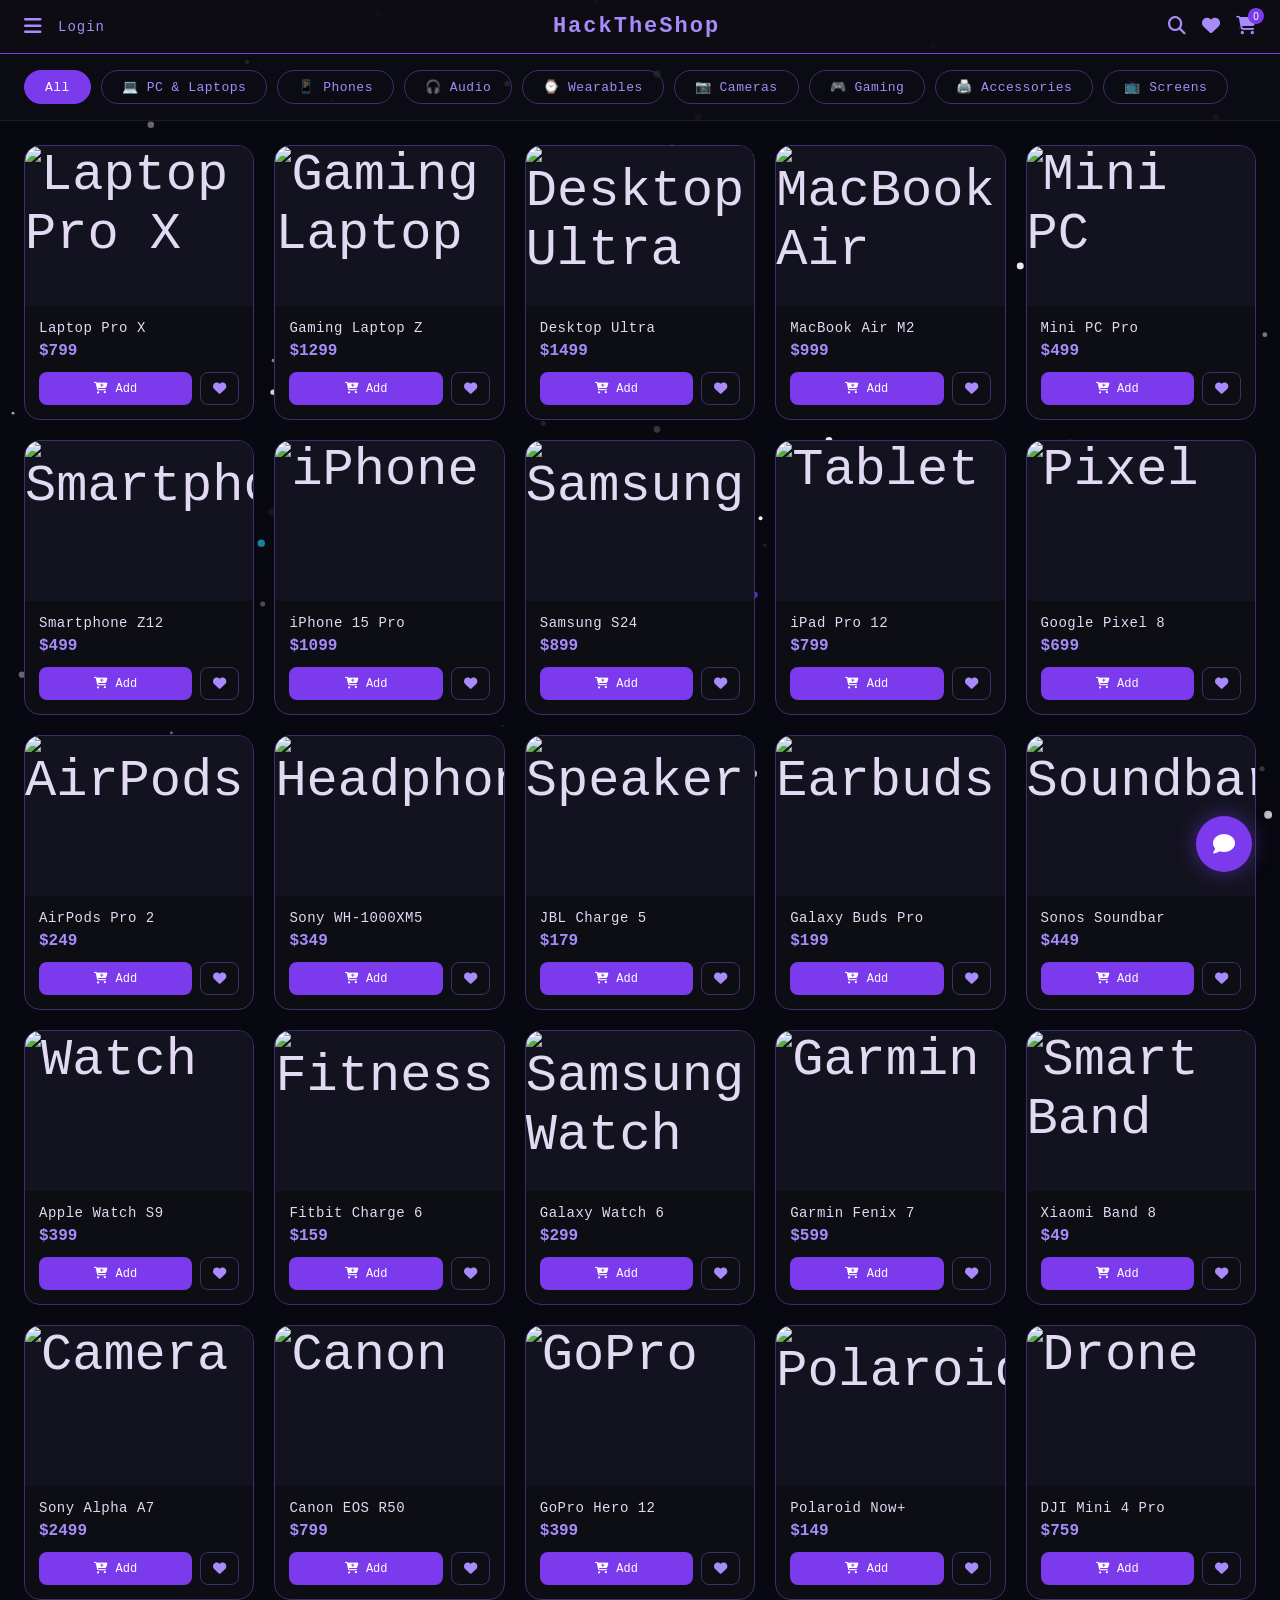
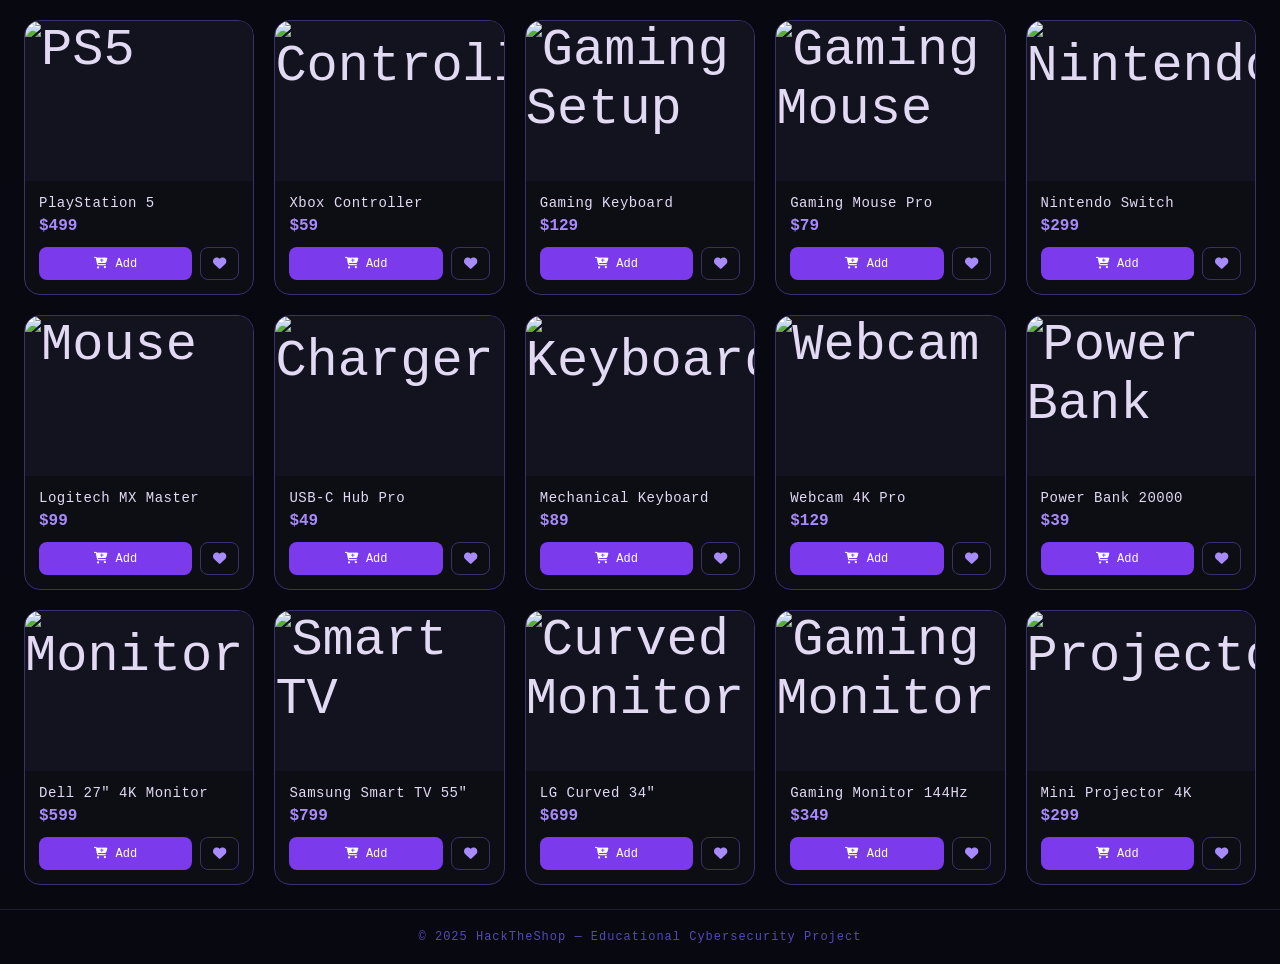
==== commit 18b53e59: "feat: ajout customer service page" ====
--- a/index.html
+++ b/index.html
@@ -23,7 +23,7 @@
         <a href="login.html"><i class="fa fa-user"></i> Login</a>
         <a href="promotions.html"><i class="fa fa-tag"></i> Promotions</a>
         <a href="account.html"><i class="fa fa-circle-user"></i> Your Account</a>
-        <a href="#"><i class="fa fa-headset"></i> Customer Service</a>
+        <a href="customer-service.html"><i class="fa fa-headset"></i> Customer Service</a>
       </nav>
     </aside>
 
--- a/style.css
+++ b/style.css
@@ -943,4 +943,226 @@
 
 .logout-btn:hover {
   background: #1e0a3c;
+}
+
+/* ── ACCOUNT MODAL ── */
+.account-modal {
+  display: none;
+  position: fixed;
+  top: 0;
+  left: 0;
+  width: 100%;
+  height: 100%;
+  background: rgba(0, 0, 0, 0.7);
+  z-index: 400;
+  align-items: center;
+  justify-content: center;
+}
+
+.account-modal.open {
+  display: flex;
+}
+
+.modal-box {
+  background: #0d0d14;
+  border: 1px solid #7c3aed;
+  border-radius: 16px;
+  padding: 28px;
+  width: 90%;
+  max-width: 480px;
+  position: relative;
+  box-shadow: 0 0 40px rgba(124, 58, 237, 0.3);
+}
+
+.modal-box h3 {
+  color: #a78bfa;
+  font-size: 16px;
+  margin-bottom: 20px;
+  letter-spacing: 1px;
+}
+
+.modal-close {
+  position: absolute;
+  top: 16px;
+  right: 16px;
+  background: transparent;
+  border: none;
+  color: #a78bfa;
+  font-size: 16px;
+  cursor: pointer;
+}
+
+.modal-list {
+  display: flex;
+  flex-direction: column;
+  gap: 10px;
+}
+
+.modal-item {
+  display: flex;
+  justify-content: space-between;
+  align-items: center;
+  padding: 12px 16px;
+  background: #13131f;
+  border-radius: 10px;
+  border: 1px solid #3b2f6e;
+  font-size: 13px;
+  color: #e2d9f3;
+}
+
+.badge-delivered {
+  background: #0a1e2e;
+  color: #22d3ee;
+  font-size: 11px;
+  padding: 3px 10px;
+  border-radius: 20px;
+  border: 1px solid #22d3ee;
+}
+
+.badge-shipping {
+  background: #1e1a0a;
+  color: #f59e0b;
+  font-size: 11px;
+  padding: 3px 10px;
+  border-radius: 20px;
+  border: 1px solid #f59e0b;
+}
+
+.badge-pending {
+  background: #1e0a3c;
+  color: #a78bfa;
+  font-size: 11px;
+  padding: 3px 10px;
+  border-radius: 20px;
+  border: 1px solid #7c3aed;
+}
+
+/* ── CUSTOMER SERVICE ── */
+.cs-section {
+  padding: 40px 24px;
+  max-width: 1000px;
+  margin: 0 auto;
+  display: flex;
+  flex-direction: column;
+  gap: 32px;
+}
+
+.cs-header {
+  text-align: center;
+}
+
+.cs-header h2 {
+  font-size: 26px;
+  color: #a78bfa;
+  margin-bottom: 8px;
+  letter-spacing: 1px;
+}
+
+.cs-header p {
+  color: #534AB7;
+  font-size: 14px;
+}
+
+.cs-grid {
+  display: grid;
+  grid-template-columns: 1fr 1fr;
+  gap: 24px;
+}
+
+.cs-box {
+  background: #0d0d14;
+  border: 1px solid #3b2f6e;
+  border-radius: 16px;
+  padding: 24px;
+  display: flex;
+  flex-direction: column;
+  gap: 16px;
+}
+
+.cs-box h3 {
+  font-size: 15px;
+  color: #a78bfa;
+  letter-spacing: 1px;
+}
+
+select {
+  width: 100%;
+  padding: 11px 16px;
+  background: #13131f;
+  border: 1px solid #3b2f6e;
+  border-radius: 25px;
+  color: #e2d9f3;
+  font-family: 'Courier New', monospace;
+  font-size: 13px;
+  outline: none;
+}
+
+select:focus {
+  border-color: #7c3aed;
+}
+
+.cs-chat-desc {
+  color: #534AB7;
+  font-size: 13px;
+}
+
+.cs-chat-preview {
+  background: #080810;
+  border: 1px solid #1e1a2e;
+  border-radius: 12px;
+  padding: 16px;
+  display: flex;
+  flex-direction: column;
+  gap: 10px;
+}
+
+.cs-chat-msg {
+  padding: 10px 14px;
+  border-radius: 12px;
+  font-size: 12px;
+  line-height: 1.5;
+  max-width: 85%;
+}
+
+.cs-chat-msg.bot {
+  background: #13131f;
+  color: #e2d9f3;
+  border: 1px solid #3b2f6e;
+  align-self: flex-start;
+}
+
+.cs-chat-msg.user {
+  background: #1e0a3c;
+  color: #d8b4fe;
+  border: 1px solid #7c3aed;
+  align-self: flex-end;
+}
+
+.cs-info-grid {
+  display: grid;
+  grid-template-columns: repeat(3, 1fr);
+  gap: 16px;
+}
+
+.cs-info-item {
+  background: #0d0d14;
+  border: 1px solid #3b2f6e;
+  border-radius: 12px;
+  padding: 20px;
+  display: flex;
+  align-items: center;
+  gap: 16px;
+  color: #a78bfa;
+  font-size: 20px;
+}
+
+.cs-info-title {
+  font-size: 13px;
+  color: #a78bfa;
+  margin-bottom: 4px;
+}
+
+.cs-info-desc {
+  font-size: 12px;
+  color: #534AB7;
 }
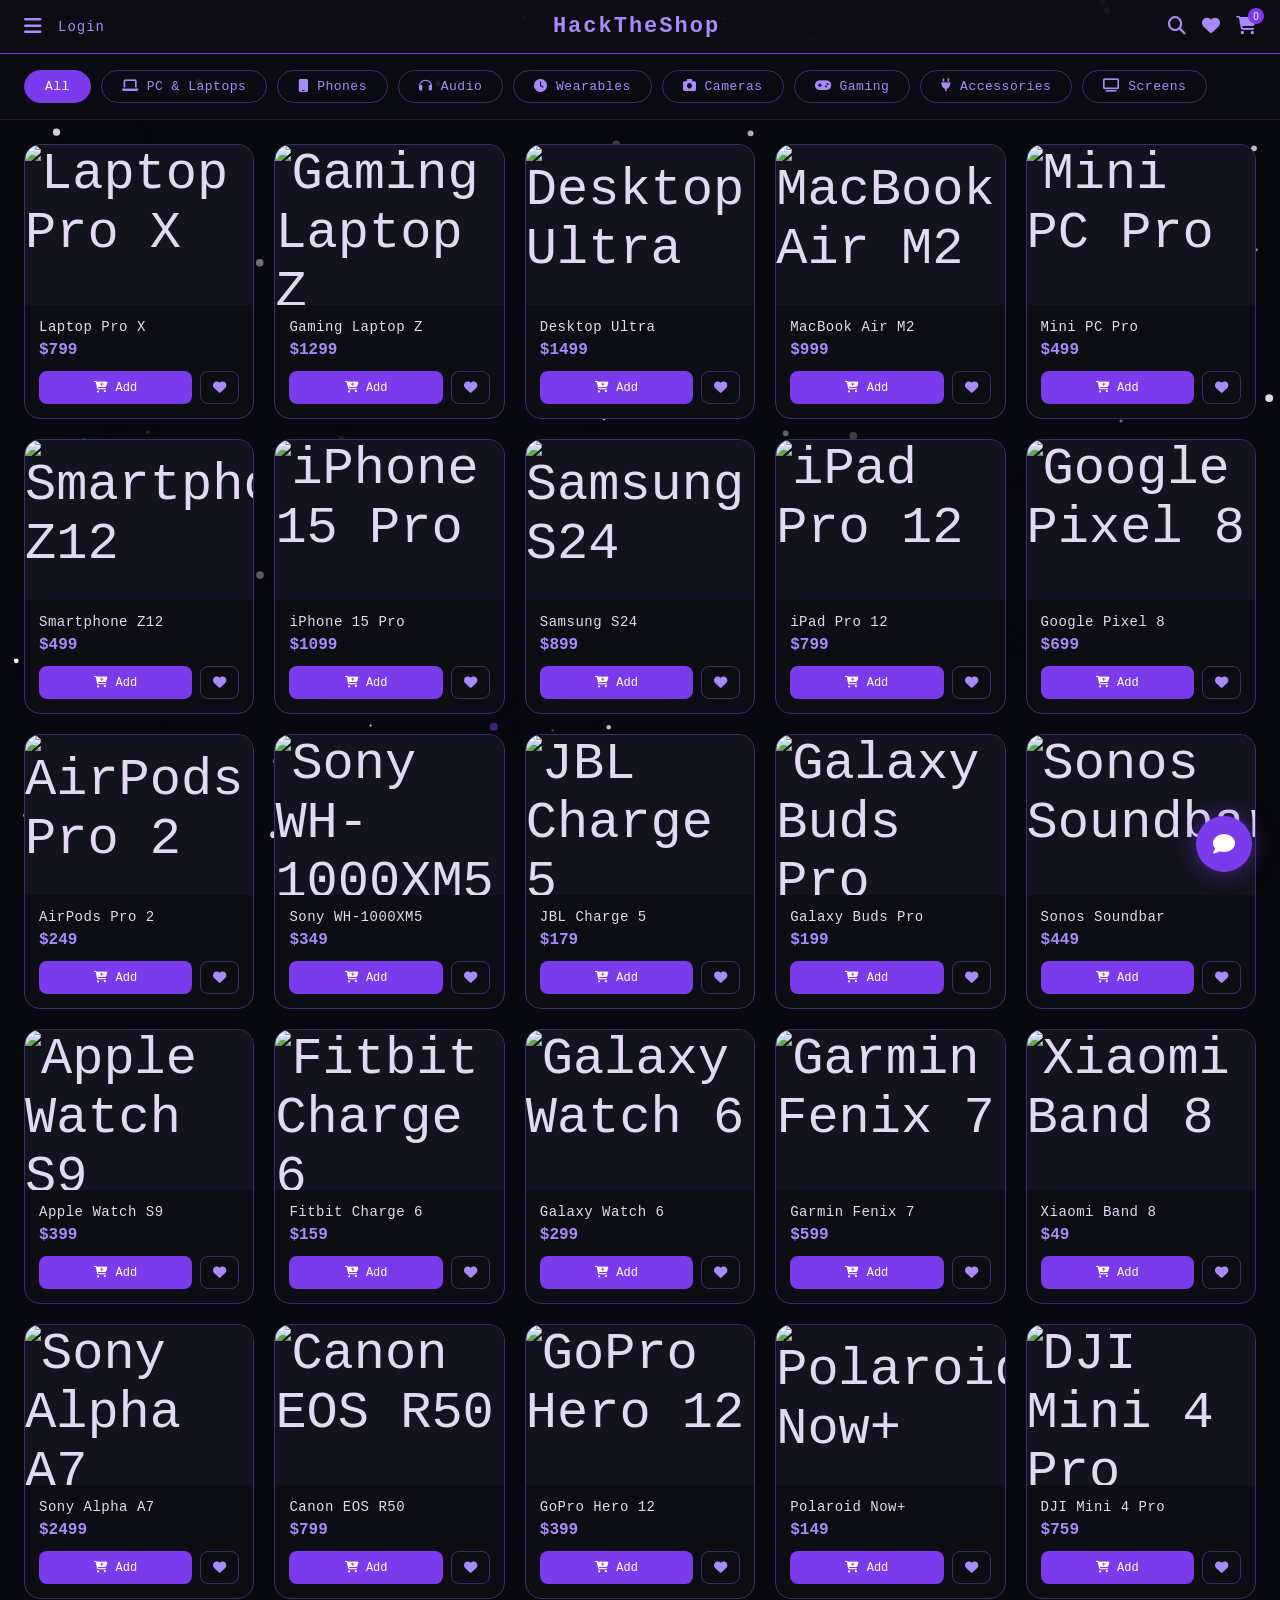
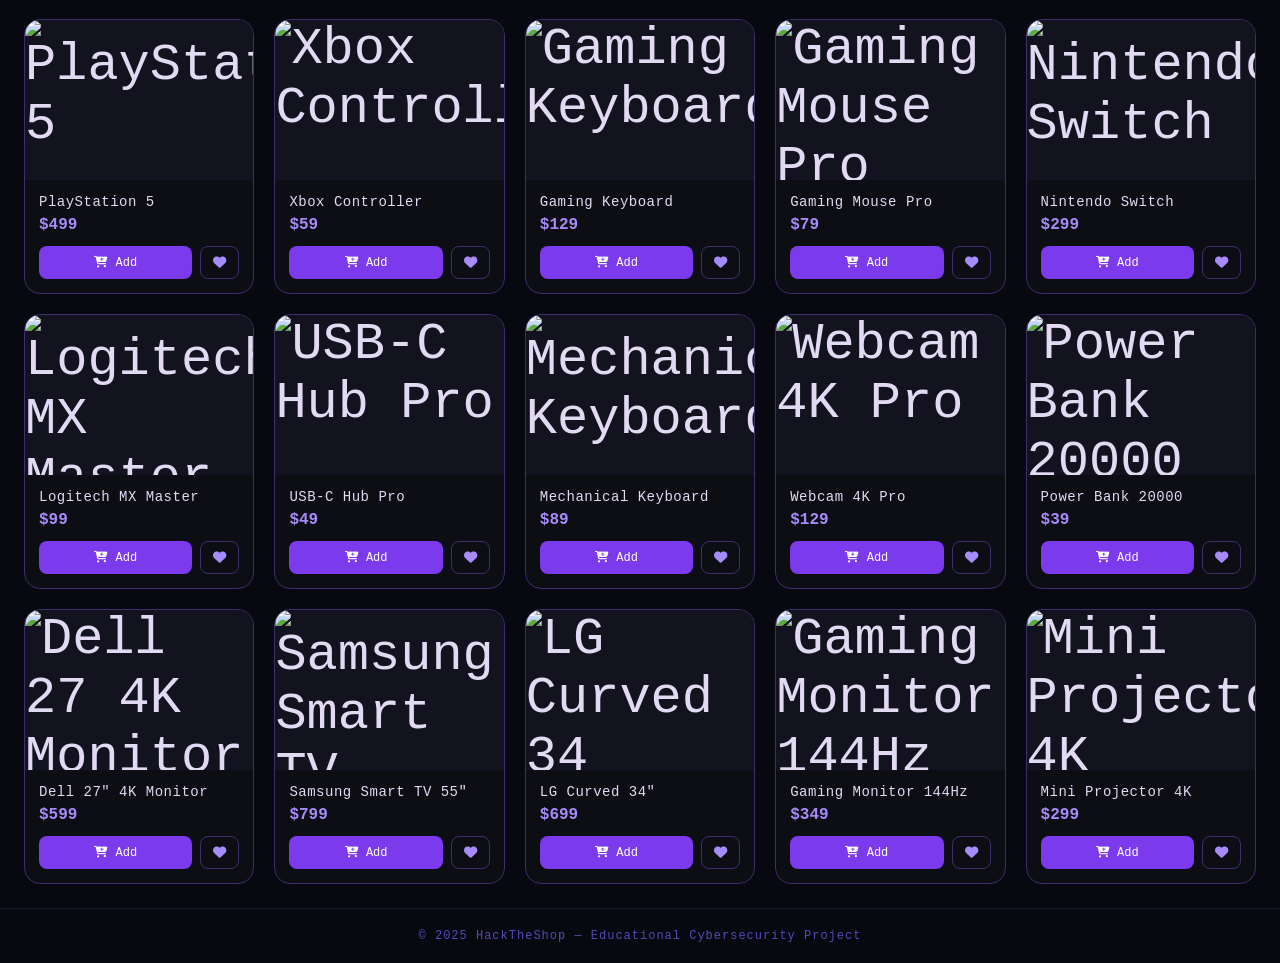
==== commit 8ba703d3: "feat: finalisation tous les fichiers HTML" ====
--- a/index.html
+++ b/index.html
@@ -9,12 +9,11 @@
 </head>
 <body>
 
-  <!-- PARTICLE CANVAS -->
   <canvas id="particles"></canvas>
 
   <div class="wrapper">
 
-    <!-- ── SIDEBAR ── -->
+    <!-- SIDEBAR -->
     <aside class="sidebar" id="sidebar">
       <div class="sidebar-header">
         <button class="close-sidebar" onclick="toggleSidebar()">✕</button>
@@ -23,14 +22,20 @@
         <a href="login.html"><i class="fa fa-user"></i> Login</a>
         <a href="promotions.html"><i class="fa fa-tag"></i> Promotions</a>
         <a href="account.html"><i class="fa fa-circle-user"></i> Your Account</a>
-        <a href="customer-service.html"><i class="fa fa-headset"></i> Customer Service</a>
+        <a href="#" onclick="toggleCSMenu(event)">
+          <i class="fa fa-headset"></i> Customer Service
+          <i class="fa fa-chevron-down" id="csChevron"></i>
+        </a>
+        <div class="sidebar-submenu" id="csSubmenu">
+          <a href="chatbot.php"><i class="fa fa-comment"></i> Chat with Echo</a>
+          <a href="customer-service.html"><i class="fa fa-envelope"></i> Contact Us</a>
+        </div>
       </nav>
     </aside>
 
-    <!-- ── OVERLAY ── -->
     <div class="overlay" id="overlay" onclick="toggleSidebar()"></div>
 
-    <!-- ── NAVBAR ── -->
+    <!-- NAVBAR -->
     <nav class="navbar">
       <div class="nav-left">
         <button class="burger" onclick="toggleSidebar()">
@@ -38,11 +43,9 @@
         </button>
         <a href="login.html" class="nav-login">Login</a>
       </div>
-
       <div class="nav-center">
         <span class="logo">HackTheShop</span>
       </div>
-
       <div class="nav-right">
         <button class="nav-icon" onclick="toggleSearch()">
           <i class="fa fa-search"></i>
@@ -57,519 +60,519 @@
       </div>
     </nav>
 
-    <!-- ── SEARCH BAR ── -->
+    <!-- SEARCH BAR -->
     <div class="search-dropdown" id="searchDropdown">
       <input type="text" id="searchInput" placeholder="Search products...">
       <button onclick="searchProducts()"><i class="fa fa-search"></i></button>
     </div>
 
-<!-- ── CATEGORIES ── -->
-<div class="categories">
-  <button class="cat-btn active" onclick="filterProducts('all', this)">All</button>
-  <button class="cat-btn" onclick="filterProducts('pc', this)">💻 PC & Laptops</button>
-  <button class="cat-btn" onclick="filterProducts('phone', this)">📱 Phones</button>
-  <button class="cat-btn" onclick="filterProducts('audio', this)">🎧 Audio</button>
-  <button class="cat-btn" onclick="filterProducts('wearable', this)">⌚ Wearables</button>
-  <button class="cat-btn" onclick="filterProducts('camera', this)">📷 Cameras</button>
-  <button class="cat-btn" onclick="filterProducts('gaming', this)">🎮 Gaming</button>
-  <button class="cat-btn" onclick="filterProducts('accessory', this)">🖨️ Accessories</button>
-  <button class="cat-btn" onclick="filterProducts('screen', this)">📺 Screens</button>
-</div>
-
-<!-- ── PRODUCTS GRID ── -->
-<main class="products-grid" id="productsGrid">
-
-  <!-- PC & LAPTOPS -->
-  <div class="product-card" data-category="pc">
-    <img class="product-img" src="https://images.unsplash.com/photo-1496181133206-80ce9b88a853?w=400&q=80" alt="Laptop Pro X">
-    <div class="product-info">
-      <div class="product-name">Laptop Pro X</div>
-      <div class="product-price">$799</div>
-      <div class="product-actions">
-        <button class="btn-cart" onclick="addToCart('Laptop Pro X')"><i class="fa fa-cart-plus"></i> Add</button>
-        <button class="btn-wish" onclick="toggleWish(this)"><i class="fa fa-heart"></i></button>
-      </div>
+    <!-- CATEGORIES -->
+    <div class="categories">
+      <button class="cat-btn active" onclick="filterProducts('all', this)">All</button>
+      <button class="cat-btn" onclick="filterProducts('pc', this)"><i class="fa fa-laptop"></i> PC & Laptops</button>
+      <button class="cat-btn" onclick="filterProducts('phone', this)"><i class="fa fa-mobile"></i> Phones</button>
+      <button class="cat-btn" onclick="filterProducts('audio', this)"><i class="fa fa-headphones"></i> Audio</button>
+      <button class="cat-btn" onclick="filterProducts('wearable', this)"><i class="fa fa-clock"></i> Wearables</button>
+      <button class="cat-btn" onclick="filterProducts('camera', this)"><i class="fa fa-camera"></i> Cameras</button>
+      <button class="cat-btn" onclick="filterProducts('gaming', this)"><i class="fa fa-gamepad"></i> Gaming</button>
+      <button class="cat-btn" onclick="filterProducts('accessory', this)"><i class="fa fa-plug"></i> Accessories</button>
+      <button class="cat-btn" onclick="filterProducts('screen', this)"><i class="fa fa-tv"></i> Screens</button>
     </div>
-  </div>
-
-  <div class="product-card" data-category="pc">
-    <img class="product-img" src="https://images.unsplash.com/photo-1593642632559-0c6d3fc62b89?w=400&q=80" alt="Gaming Laptop">
-    <div class="product-info">
-      <div class="product-name">Gaming Laptop Z</div>
-      <div class="product-price">$1299</div>
-      <div class="product-actions">
-        <button class="btn-cart" onclick="addToCart('Gaming Laptop Z')"><i class="fa fa-cart-plus"></i> Add</button>
-        <button class="btn-wish" onclick="toggleWish(this)"><i class="fa fa-heart"></i></button>
-      </div>
-    </div>
-  </div>
-
-  <div class="product-card" data-category="pc">
-    <img class="product-img" src="https://images.unsplash.com/photo-1587202372775-e229f172b9d7?w=400&q=80" alt="Desktop Ultra">
-    <div class="product-info">
-      <div class="product-name">Desktop Ultra</div>
-      <div class="product-price">$1499</div>
-      <div class="product-actions">
-        <button class="btn-cart" onclick="addToCart('Desktop Ultra')"><i class="fa fa-cart-plus"></i> Add</button>
-        <button class="btn-wish" onclick="toggleWish(this)"><i class="fa fa-heart"></i></button>
-      </div>
-    </div>
-  </div>
-
-  <div class="product-card" data-category="pc">
-    <img class="product-img" src="https://images.unsplash.com/photo-1525547719571-a2d4ac8945e2?w=400&q=80" alt="MacBook Air">
-    <div class="product-info">
-      <div class="product-name">MacBook Air M2</div>
-      <div class="product-price">$999</div>
-      <div class="product-actions">
-        <button class="btn-cart" onclick="addToCart('MacBook Air M2')"><i class="fa fa-cart-plus"></i> Add</button>
-        <button class="btn-wish" onclick="toggleWish(this)"><i class="fa fa-heart"></i></button>
-      </div>
-    </div>
-  </div>
-
-  <div class="product-card" data-category="pc">
-    <img class="product-img" src="https://images.unsplash.com/photo-1611078489935-0cb964de46d6?w=400&q=80" alt="Mini PC">
-    <div class="product-info">
-      <div class="product-name">Mini PC Pro</div>
-      <div class="product-price">$499</div>
-      <div class="product-actions">
-        <button class="btn-cart" onclick="addToCart('Mini PC Pro')"><i class="fa fa-cart-plus"></i> Add</button>
-        <button class="btn-wish" onclick="toggleWish(this)"><i class="fa fa-heart"></i></button>
-      </div>
-    </div>
-  </div>
-
-  <!-- PHONES -->
-  <div class="product-card" data-category="phone">
-    <img class="product-img" src="https://images.unsplash.com/photo-1511707171634-5f897ff02aa9?w=400&q=80" alt="Smartphone">
-    <div class="product-info">
-      <div class="product-name">Smartphone Z12</div>
-      <div class="product-price">$499</div>
-      <div class="product-actions">
-        <button class="btn-cart" onclick="addToCart('Smartphone Z12')"><i class="fa fa-cart-plus"></i> Add</button>
-        <button class="btn-wish" onclick="toggleWish(this)"><i class="fa fa-heart"></i></button>
-      </div>
-    </div>
-  </div>
-
-  <div class="product-card" data-category="phone">
-    <img class="product-img" src="https://images.unsplash.com/photo-1592750475338-74b7b21085ab?w=400&q=80" alt="iPhone">
-    <div class="product-info">
-      <div class="product-name">iPhone 15 Pro</div>
-      <div class="product-price">$1099</div>
-      <div class="product-actions">
-        <button class="btn-cart" onclick="addToCart('iPhone 15 Pro')"><i class="fa fa-cart-plus"></i> Add</button>
-        <button class="btn-wish" onclick="toggleWish(this)"><i class="fa fa-heart"></i></button>
-      </div>
-    </div>
-  </div>
-
-  <div class="product-card" data-category="phone">
-    <img class="product-img" src="https://images.unsplash.com/photo-1610945415295-d9bbf067e59c?w=400&q=80" alt="Samsung">
-    <div class="product-info">
-      <div class="product-name">Samsung S24</div>
-      <div class="product-price">$899</div>
-      <div class="product-actions">
-        <button class="btn-cart" onclick="addToCart('Samsung S24')"><i class="fa fa-cart-plus"></i> Add</button>
-        <button class="btn-wish" onclick="toggleWish(this)"><i class="fa fa-heart"></i></button>
-      </div>
-    </div>
-  </div>
-
-  <div class="product-card" data-category="phone">
-    <img class="product-img" src="https://images.unsplash.com/photo-1544866092-1935c5ef2a8f?w=400&q=80" alt="Tablet">
-    <div class="product-info">
-      <div class="product-name">iPad Pro 12</div>
-      <div class="product-price">$799</div>
-      <div class="product-actions">
-        <button class="btn-cart" onclick="addToCart('iPad Pro 12')"><i class="fa fa-cart-plus"></i> Add</button>
-        <button class="btn-wish" onclick="toggleWish(this)"><i class="fa fa-heart"></i></button>
-      </div>
-    </div>
-  </div>
-
-  <div class="product-card" data-category="phone">
-    <img class="product-img" src="https://images.unsplash.com/photo-1601784551446-20c9e07cdbdb?w=400&q=80" alt="Pixel">
-    <div class="product-info">
-      <div class="product-name">Google Pixel 8</div>
-      <div class="product-price">$699</div>
-      <div class="product-actions">
-        <button class="btn-cart" onclick="addToCart('Google Pixel 8')"><i class="fa fa-cart-plus"></i> Add</button>
-        <button class="btn-wish" onclick="toggleWish(this)"><i class="fa fa-heart"></i></button>
-      </div>
-    </div>
-  </div>
-
-  <!-- AUDIO -->
-  <div class="product-card" data-category="audio">
-    <img class="product-img" src="https://images.unsplash.com/photo-1606220945770-b5b6c2c55bf1?w=400&q=80" alt="AirPods">
-    <div class="product-info">
-      <div class="product-name">AirPods Pro 2</div>
-      <div class="product-price">$249</div>
-      <div class="product-actions">
-        <button class="btn-cart" onclick="addToCart('AirPods Pro 2')"><i class="fa fa-cart-plus"></i> Add</button>
-        <button class="btn-wish" onclick="toggleWish(this)"><i class="fa fa-heart"></i></button>
-      </div>
-    </div>
-  </div>
-
-  <div class="product-card" data-category="audio">
-    <img class="product-img" src="https://images.unsplash.com/photo-1505740420928-5e560c06d30e?w=400&q=80" alt="Headphones">
-    <div class="product-info">
-      <div class="product-name">Sony WH-1000XM5</div>
-      <div class="product-price">$349</div>
-      <div class="product-actions">
-        <button class="btn-cart" onclick="addToCart('Sony WH-1000XM5')"><i class="fa fa-cart-plus"></i> Add</button>
-        <button class="btn-wish" onclick="toggleWish(this)"><i class="fa fa-heart"></i></button>
-      </div>
-    </div>
-  </div>
-
-  <div class="product-card" data-category="audio">
-    <img class="product-img" src="https://images.unsplash.com/photo-1608043152269-423dbba4e7e1?w=400&q=80" alt="Speaker">
-    <div class="product-info">
-      <div class="product-name">JBL Charge 5</div>
-      <div class="product-price">$179</div>
-      <div class="product-actions">
-        <button class="btn-cart" onclick="addToCart('JBL Charge 5')"><i class="fa fa-cart-plus"></i> Add</button>
-        <button class="btn-wish" onclick="toggleWish(this)"><i class="fa fa-heart"></i></button>
-      </div>
-    </div>
-  </div>
-
-  <div class="product-card" data-category="audio">
-    <img class="product-img" src="https://images.unsplash.com/photo-1484704849700-f032a568e944?w=400&q=80" alt="Earbuds">
-    <div class="product-info">
-      <div class="product-name">Galaxy Buds Pro</div>
-      <div class="product-price">$199</div>
-      <div class="product-actions">
-        <button class="btn-cart" onclick="addToCart('Galaxy Buds Pro')"><i class="fa fa-cart-plus"></i> Add</button>
-        <button class="btn-wish" onclick="toggleWish(this)"><i class="fa fa-heart"></i></button>
-      </div>
-    </div>
-  </div>
-
-  <div class="product-card" data-category="audio">
-    <img class="product-img" src="https://images.unsplash.com/photo-1558089687-f282ffcbc126?w=400&q=80" alt="Soundbar">
-    <div class="product-info">
-      <div class="product-name">Sonos Soundbar</div>
-      <div class="product-price">$449</div>
-      <div class="product-actions">
-        <button class="btn-cart" onclick="addToCart('Sonos Soundbar')"><i class="fa fa-cart-plus"></i> Add</button>
-        <button class="btn-wish" onclick="toggleWish(this)"><i class="fa fa-heart"></i></button>
-      </div>
-    </div>
-  </div>
-
-  <!-- WEARABLES -->
-  <div class="product-card" data-category="wearable">
-    <img class="product-img" src="https://images.unsplash.com/photo-1523275335684-37898b6baf30?w=400&q=80" alt="Watch">
-    <div class="product-info">
-      <div class="product-name">Apple Watch S9</div>
-      <div class="product-price">$399</div>
-      <div class="product-actions">
-        <button class="btn-cart" onclick="addToCart('Apple Watch S9')"><i class="fa fa-cart-plus"></i> Add</button>
-        <button class="btn-wish" onclick="toggleWish(this)"><i class="fa fa-heart"></i></button>
-      </div>
-    </div>
-  </div>
-
-  <div class="product-card" data-category="wearable">
-    <img class="product-img" src="https://images.unsplash.com/photo-1575311373937-040b8e1fd5b6?w=400&q=80" alt="Fitness">
-    <div class="product-info">
-      <div class="product-name">Fitbit Charge 6</div>
-      <div class="product-price">$159</div>
-      <div class="product-actions">
-        <button class="btn-cart" onclick="addToCart('Fitbit Charge 6')"><i class="fa fa-cart-plus"></i> Add</button>
-        <button class="btn-wish" onclick="toggleWish(this)"><i class="fa fa-heart"></i></button>
-      </div>
-    </div>
-  </div>
-
-  <div class="product-card" data-category="wearable">
-    <img class="product-img" src="https://images.unsplash.com/photo-1508685096489-7aacd43bd3b1?w=400&q=80" alt="Samsung Watch">
-    <div class="product-info">
-      <div class="product-name">Galaxy Watch 6</div>
-      <div class="product-price">$299</div>
-      <div class="product-actions">
-        <button class="btn-cart" onclick="addToCart('Galaxy Watch 6')"><i class="fa fa-cart-plus"></i> Add</button>
-        <button class="btn-wish" onclick="toggleWish(this)"><i class="fa fa-heart"></i></button>
-      </div>
-    </div>
-  </div>
-
-  <div class="product-card" data-category="wearable">
-    <img class="product-img" src="https://images.unsplash.com/photo-1434494878577-86c23bcb06b9?w=400&q=80" alt="Garmin">
-    <div class="product-info">
-      <div class="product-name">Garmin Fenix 7</div>
-      <div class="product-price">$599</div>
-      <div class="product-actions">
-        <button class="btn-cart" onclick="addToCart('Garmin Fenix 7')"><i class="fa fa-cart-plus"></i> Add</button>
-        <button class="btn-wish" onclick="toggleWish(this)"><i class="fa fa-heart"></i></button>
-      </div>
-    </div>
-  </div>
-
-  <div class="product-card" data-category="wearable">
-    <img class="product-img" src="https://images.unsplash.com/photo-1544117519-31a4b719223d?w=400&q=80" alt="Smart Band">
-    <div class="product-info">
-      <div class="product-name">Xiaomi Band 8</div>
-      <div class="product-price">$49</div>
-      <div class="product-actions">
-        <button class="btn-cart" onclick="addToCart('Xiaomi Band 8')"><i class="fa fa-cart-plus"></i> Add</button>
-        <button class="btn-wish" onclick="toggleWish(this)"><i class="fa fa-heart"></i></button>
-      </div>
-    </div>
-  </div>
-
-  <!-- CAMERAS -->
-  <div class="product-card" data-category="camera">
-    <img class="product-img" src="https://images.unsplash.com/photo-1516035069371-29a1b244cc32?w=400&q=80" alt="Camera">
-    <div class="product-info">
-      <div class="product-name">Sony Alpha A7</div>
-      <div class="product-price">$2499</div>
-      <div class="product-actions">
-        <button class="btn-cart" onclick="addToCart('Sony Alpha A7')"><i class="fa fa-cart-plus"></i> Add</button>
-        <button class="btn-wish" onclick="toggleWish(this)"><i class="fa fa-heart"></i></button>
-      </div>
-    </div>
-  </div>
-
-  <div class="product-card" data-category="camera">
-    <img class="product-img" src="https://images.unsplash.com/photo-1502920917128-1aa500764cbd?w=400&q=80" alt="Canon">
-    <div class="product-info">
-      <div class="product-name">Canon EOS R50</div>
-      <div class="product-price">$799</div>
-      <div class="product-actions">
-        <button class="btn-cart" onclick="addToCart('Canon EOS R50')"><i class="fa fa-cart-plus"></i> Add</button>
-        <button class="btn-wish" onclick="toggleWish(this)"><i class="fa fa-heart"></i></button>
-      </div>
-    </div>
-  </div>
-
-  <div class="product-card" data-category="camera">
-    <img class="product-img" src="https://images.unsplash.com/photo-1585771724684-38269d6639fd?w=400&q=80" alt="GoPro">
-    <div class="product-info">
-      <div class="product-name">GoPro Hero 12</div>
-      <div class="product-price">$399</div>
-      <div class="product-actions">
-        <button class="btn-cart" onclick="addToCart('GoPro Hero 12')"><i class="fa fa-cart-plus"></i> Add</button>
-        <button class="btn-wish" onclick="toggleWish(this)"><i class="fa fa-heart"></i></button>
-      </div>
-    </div>
-  </div>
-
-  <div class="product-card" data-category="camera">
-    <img class="product-img" src="https://images.unsplash.com/photo-1526170375885-4d8ecf77b99f?w=400&q=80" alt="Polaroid">
-    <div class="product-info">
-      <div class="product-name">Polaroid Now+</div>
-      <div class="product-price">$149</div>
-      <div class="product-actions">
-        <button class="btn-cart" onclick="addToCart('Polaroid Now+')"><i class="fa fa-cart-plus"></i> Add</button>
-        <button class="btn-wish" onclick="toggleWish(this)"><i class="fa fa-heart"></i></button>
-      </div>
-    </div>
-  </div>
-
-  <div class="product-card" data-category="camera">
-    <img class="product-img" src="https://images.unsplash.com/photo-1495707902641-75cac588d2e9?w=400&q=80" alt="Drone">
-    <div class="product-info">
-      <div class="product-name">DJI Mini 4 Pro</div>
-      <div class="product-price">$759</div>
-      <div class="product-actions">
-        <button class="btn-cart" onclick="addToCart('DJI Mini 4 Pro')"><i class="fa fa-cart-plus"></i> Add</button>
-        <button class="btn-wish" onclick="toggleWish(this)"><i class="fa fa-heart"></i></button>
-      </div>
-    </div>
-  </div>
-
-  <!-- GAMING -->
-  <div class="product-card" data-category="gaming">
-    <img class="product-img" src="https://images.unsplash.com/photo-1593118247619-e2d6f056869e?w=400&q=80" alt="PS5">
-    <div class="product-info">
-      <div class="product-name">PlayStation 5</div>
-      <div class="product-price">$499</div>
-      <div class="product-actions">
-        <button class="btn-cart" onclick="addToCart('PlayStation 5')"><i class="fa fa-cart-plus"></i> Add</button>
-        <button class="btn-wish" onclick="toggleWish(this)"><i class="fa fa-heart"></i></button>
-      </div>
-    </div>
-  </div>
-
-  <div class="product-card" data-category="gaming">
-    <img class="product-img" src="https://images.unsplash.com/photo-1612287230202-1ff1d85d1bdf?w=400&q=80" alt="Controller">
-    <div class="product-info">
-      <div class="product-name">Xbox Controller</div>
-      <div class="product-price">$59</div>
-      <div class="product-actions">
-        <button class="btn-cart" onclick="addToCart('Xbox Controller')"><i class="fa fa-cart-plus"></i> Add</button>
-        <button class="btn-wish" onclick="toggleWish(this)"><i class="fa fa-heart"></i></button>
-      </div>
-    </div>
-  </div>
-
-  <div class="product-card" data-category="gaming">
-    <img class="product-img" src="https://images.unsplash.com/photo-1542751371-adc38448a05e?w=400&q=80" alt="Gaming Setup">
-    <div class="product-info">
-      <div class="product-name">Gaming Keyboard</div>
-      <div class="product-price">$129</div>
-      <div class="product-actions">
-        <button class="btn-cart" onclick="addToCart('Gaming Keyboard')"><i class="fa fa-cart-plus"></i> Add</button>
-        <button class="btn-wish" onclick="toggleWish(this)"><i class="fa fa-heart"></i></button>
-      </div>
-    </div>
-  </div>
-
-  <div class="product-card" data-category="gaming">
-    <img class="product-img" src="https://images.unsplash.com/photo-1580327344181-c1163234e5a0?w=400&q=80" alt="Gaming Mouse">
-    <div class="product-info">
-      <div class="product-name">Gaming Mouse Pro</div>
-      <div class="product-price">$79</div>
-      <div class="product-actions">
-        <button class="btn-cart" onclick="addToCart('Gaming Mouse Pro')"><i class="fa fa-cart-plus"></i> Add</button>
-        <button class="btn-wish" onclick="toggleWish(this)"><i class="fa fa-heart"></i></button>
-      </div>
-    </div>
-  </div>
-
-  <div class="product-card" data-category="gaming">
-    <img class="product-img" src="https://images.unsplash.com/photo-1617096200347-cb04ae810b1d?w=400&q=80" alt="Nintendo">
-    <div class="product-info">
-      <div class="product-name">Nintendo Switch</div>
-      <div class="product-price">$299</div>
-      <div class="product-actions">
-        <button class="btn-cart" onclick="addToCart('Nintendo Switch')"><i class="fa fa-cart-plus"></i> Add</button>
-        <button class="btn-wish" onclick="toggleWish(this)"><i class="fa fa-heart"></i></button>
-      </div>
-    </div>
-  </div>
-
-  <!-- ACCESSORIES -->
-  <div class="product-card" data-category="accessory">
-    <img class="product-img" src="https://images.unsplash.com/photo-1527864550417-7fd91fc51a46?w=400&q=80" alt="Mouse">
-    <div class="product-info">
-      <div class="product-name">Logitech MX Master</div>
-      <div class="product-price">$99</div>
-      <div class="product-actions">
-        <button class="btn-cart" onclick="addToCart('Logitech MX Master')"><i class="fa fa-cart-plus"></i> Add</button>
-        <button class="btn-wish" onclick="toggleWish(this)"><i class="fa fa-heart"></i></button>
-      </div>
-    </div>
-  </div>
-
-  <div class="product-card" data-category="accessory">
-    <img class="product-img" src="https://images.unsplash.com/photo-1583394838336-acd977736f90?w=400&q=80" alt="Charger">
-    <div class="product-info">
-      <div class="product-name">USB-C Hub Pro</div>
-      <div class="product-price">$49</div>
-      <div class="product-actions">
-        <button class="btn-cart" onclick="addToCart('USB-C Hub Pro')"><i class="fa fa-cart-plus"></i> Add</button>
-        <button class="btn-wish" onclick="toggleWish(this)"><i class="fa fa-heart"></i></button>
-      </div>
-    </div>
-  </div>
-
-  <div class="product-card" data-category="accessory">
-    <img class="product-img" src="https://images.unsplash.com/photo-1625772299848-391b6a87d7b3?w=400&q=80" alt="Keyboard">
-    <div class="product-info">
-      <div class="product-name">Mechanical Keyboard</div>
-      <div class="product-price">$89</div>
-      <div class="product-actions">
-        <button class="btn-cart" onclick="addToCart('Mechanical Keyboard')"><i class="fa fa-cart-plus"></i> Add</button>
-        <button class="btn-wish" onclick="toggleWish(this)"><i class="fa fa-heart"></i></button>
-      </div>
-    </div>
-  </div>
-
-  <div class="product-card" data-category="accessory">
-    <img class="product-img" src="https://images.unsplash.com/photo-1609081219090-a6d81d3085bf?w=400&q=80" alt="Webcam">
-    <div class="product-info">
-      <div class="product-name">Webcam 4K Pro</div>
-      <div class="product-price">$129</div>
-      <div class="product-actions">
-        <button class="btn-cart" onclick="addToCart('Webcam 4K Pro')"><i class="fa fa-cart-plus"></i> Add</button>
-        <button class="btn-wish" onclick="toggleWish(this)"><i class="fa fa-heart"></i></button>
-      </div>
-    </div>
-  </div>
-
-  <div class="product-card" data-category="accessory">
-    <img class="product-img" src="https://images.unsplash.com/photo-1591370874773-6702e8f12fd8?w=400&q=80" alt="Power Bank">
-    <div class="product-info">
-      <div class="product-name">Power Bank 20000</div>
-      <div class="product-price">$39</div>
-      <div class="product-actions">
-        <button class="btn-cart" onclick="addToCart('Power Bank 20000')"><i class="fa fa-cart-plus"></i> Add</button>
-        <button class="btn-wish" onclick="toggleWish(this)"><i class="fa fa-heart"></i></button>
-      </div>
-    </div>
-  </div>
-
-  <!-- SCREENS -->
-  <div class="product-card" data-category="screen">
-    <img class="product-img" src="https://images.unsplash.com/photo-1527443224154-c4a3942d3acf?w=400&q=80" alt="Monitor">
-    <div class="product-info">
-      <div class="product-name">Dell 27" 4K Monitor</div>
-      <div class="product-price">$599</div>
-      <div class="product-actions">
-        <button class="btn-cart" onclick="addToCart('Dell 27 4K Monitor')"><i class="fa fa-cart-plus"></i> Add</button>
-        <button class="btn-wish" onclick="toggleWish(this)"><i class="fa fa-heart"></i></button>
-      </div>
-    </div>
-  </div>
-
-  <div class="product-card" data-category="screen">
-    <img class="product-img" src="https://images.unsplash.com/photo-1593359677879-a4bb92f4834c?w=400&q=80" alt="Smart TV">
-    <div class="product-info">
-      <div class="product-name">Samsung Smart TV 55"</div>
-      <div class="product-price">$799</div>
-      <div class="product-actions">
-        <button class="btn-cart" onclick="addToCart('Samsung Smart TV')"><i class="fa fa-cart-plus"></i> Add</button>
-        <button class="btn-wish" onclick="toggleWish(this)"><i class="fa fa-heart"></i></button>
-      </div>
-    </div>
-  </div>
-
-  <div class="product-card" data-category="screen">
-    <img class="product-img" src="https://images.unsplash.com/photo-1616763355548-1b606f439f86?w=400&q=80" alt="Curved Monitor">
-    <div class="product-info">
-      <div class="product-name">LG Curved 34"</div>
-      <div class="product-price">$699</div>
-      <div class="product-actions">
-        <button class="btn-cart" onclick="addToCart('LG Curved 34')"><i class="fa fa-cart-plus"></i> Add</button>
-        <button class="btn-wish" onclick="toggleWish(this)"><i class="fa fa-heart"></i></button>
-      </div>
-    </div>
-  </div>
-
-  <div class="product-card" data-category="screen">
-    <img class="product-img" src="https://images.unsplash.com/photo-1598986646512-9330bcc4c0dc?w=400&q=80" alt="Gaming Monitor">
-    <div class="product-info">
-      <div class="product-name">Gaming Monitor 144Hz</div>
-      <div class="product-price">$349</div>
-      <div class="product-actions">
-        <button class="btn-cart" onclick="addToCart('Gaming Monitor 144Hz')"><i class="fa fa-cart-plus"></i> Add</button>
-        <button class="btn-wish" onclick="toggleWish(this)"><i class="fa fa-heart"></i></button>
-      </div>
-    </div>
-  </div>
-
-  <div class="product-card" data-category="screen">
-    <img class="product-img" src="https://images.unsplash.com/photo-1558618666-fcd25c85cd64?w=400&q=80" alt="Projector">
-    <div class="product-info">
-      <div class="product-name">Mini Projector 4K</div>
-      <div class="product-price">$299</div>
-      <div class="product-actions">
-        <button class="btn-cart" onclick="addToCart('Mini Projector 4K')"><i class="fa fa-cart-plus"></i> Add</button>
-        <button class="btn-wish" onclick="toggleWish(this)"><i class="fa fa-heart"></i></button>
-      </div>
-    </div>
-  </div>
-
-</main>
-
-    <!-- ── CART PANEL ── -->
+
+    <!-- PRODUCTS GRID -->
+    <main class="products-grid" id="productsGrid">
+
+      <!-- PC & LAPTOPS -->
+      <div class="product-card" data-category="pc">
+        <img class="product-img" src="https://images.unsplash.com/photo-1496181133206-80ce9b88a853?w=400&q=80" alt="Laptop Pro X">
+        <div class="product-info">
+          <div class="product-name">Laptop Pro X</div>
+          <div class="product-price">$799</div>
+          <div class="product-actions">
+            <button class="btn-cart" onclick="addToCart('Laptop Pro X')"><i class="fa fa-cart-plus"></i> Add</button>
+            <button class="btn-wish" onclick="toggleWish(this)"><i class="fa fa-heart"></i></button>
+          </div>
+        </div>
+      </div>
+
+      <div class="product-card" data-category="pc">
+        <img class="product-img" src="https://images.unsplash.com/photo-1593642632559-0c6d3fc62b89?w=400&q=80" alt="Gaming Laptop Z">
+        <div class="product-info">
+          <div class="product-name">Gaming Laptop Z</div>
+          <div class="product-price">$1299</div>
+          <div class="product-actions">
+            <button class="btn-cart" onclick="addToCart('Gaming Laptop Z')"><i class="fa fa-cart-plus"></i> Add</button>
+            <button class="btn-wish" onclick="toggleWish(this)"><i class="fa fa-heart"></i></button>
+          </div>
+        </div>
+      </div>
+
+      <div class="product-card" data-category="pc">
+        <img class="product-img" src="https://images.unsplash.com/photo-1587202372775-e229f172b9d7?w=400&q=80" alt="Desktop Ultra">
+        <div class="product-info">
+          <div class="product-name">Desktop Ultra</div>
+          <div class="product-price">$1499</div>
+          <div class="product-actions">
+            <button class="btn-cart" onclick="addToCart('Desktop Ultra')"><i class="fa fa-cart-plus"></i> Add</button>
+            <button class="btn-wish" onclick="toggleWish(this)"><i class="fa fa-heart"></i></button>
+          </div>
+        </div>
+      </div>
+
+      <div class="product-card" data-category="pc">
+        <img class="product-img" src="https://images.unsplash.com/photo-1525547719571-a2d4ac8945e2?w=400&q=80" alt="MacBook Air M2">
+        <div class="product-info">
+          <div class="product-name">MacBook Air M2</div>
+          <div class="product-price">$999</div>
+          <div class="product-actions">
+            <button class="btn-cart" onclick="addToCart('MacBook Air M2')"><i class="fa fa-cart-plus"></i> Add</button>
+            <button class="btn-wish" onclick="toggleWish(this)"><i class="fa fa-heart"></i></button>
+          </div>
+        </div>
+      </div>
+
+      <div class="product-card" data-category="pc">
+        <img class="product-img" src="https://images.unsplash.com/photo-1611078489935-0cb964de46d6?w=400&q=80" alt="Mini PC Pro">
+        <div class="product-info">
+          <div class="product-name">Mini PC Pro</div>
+          <div class="product-price">$499</div>
+          <div class="product-actions">
+            <button class="btn-cart" onclick="addToCart('Mini PC Pro')"><i class="fa fa-cart-plus"></i> Add</button>
+            <button class="btn-wish" onclick="toggleWish(this)"><i class="fa fa-heart"></i></button>
+          </div>
+        </div>
+      </div>
+
+      <!-- PHONES -->
+      <div class="product-card" data-category="phone">
+        <img class="product-img" src="https://images.unsplash.com/photo-1511707171634-5f897ff02aa9?w=400&q=80" alt="Smartphone Z12">
+        <div class="product-info">
+          <div class="product-name">Smartphone Z12</div>
+          <div class="product-price">$499</div>
+          <div class="product-actions">
+            <button class="btn-cart" onclick="addToCart('Smartphone Z12')"><i class="fa fa-cart-plus"></i> Add</button>
+            <button class="btn-wish" onclick="toggleWish(this)"><i class="fa fa-heart"></i></button>
+          </div>
+        </div>
+      </div>
+
+      <div class="product-card" data-category="phone">
+        <img class="product-img" src="https://images.unsplash.com/photo-1592750475338-74b7b21085ab?w=400&q=80" alt="iPhone 15 Pro">
+        <div class="product-info">
+          <div class="product-name">iPhone 15 Pro</div>
+          <div class="product-price">$1099</div>
+          <div class="product-actions">
+            <button class="btn-cart" onclick="addToCart('iPhone 15 Pro')"><i class="fa fa-cart-plus"></i> Add</button>
+            <button class="btn-wish" onclick="toggleWish(this)"><i class="fa fa-heart"></i></button>
+          </div>
+        </div>
+      </div>
+
+      <div class="product-card" data-category="phone">
+        <img class="product-img" src="https://images.unsplash.com/photo-1610945415295-d9bbf067e59c?w=400&q=80" alt="Samsung S24">
+        <div class="product-info">
+          <div class="product-name">Samsung S24</div>
+          <div class="product-price">$899</div>
+          <div class="product-actions">
+            <button class="btn-cart" onclick="addToCart('Samsung S24')"><i class="fa fa-cart-plus"></i> Add</button>
+            <button class="btn-wish" onclick="toggleWish(this)"><i class="fa fa-heart"></i></button>
+          </div>
+        </div>
+      </div>
+
+      <div class="product-card" data-category="phone">
+        <img class="product-img" src="https://images.unsplash.com/photo-1544866092-1935c5ef2a8f?w=400&q=80" alt="iPad Pro 12">
+        <div class="product-info">
+          <div class="product-name">iPad Pro 12</div>
+          <div class="product-price">$799</div>
+          <div class="product-actions">
+            <button class="btn-cart" onclick="addToCart('iPad Pro 12')"><i class="fa fa-cart-plus"></i> Add</button>
+            <button class="btn-wish" onclick="toggleWish(this)"><i class="fa fa-heart"></i></button>
+          </div>
+        </div>
+      </div>
+
+      <div class="product-card" data-category="phone">
+        <img class="product-img" src="https://images.unsplash.com/photo-1601784551446-20c9e07cdbdb?w=400&q=80" alt="Google Pixel 8">
+        <div class="product-info">
+          <div class="product-name">Google Pixel 8</div>
+          <div class="product-price">$699</div>
+          <div class="product-actions">
+            <button class="btn-cart" onclick="addToCart('Google Pixel 8')"><i class="fa fa-cart-plus"></i> Add</button>
+            <button class="btn-wish" onclick="toggleWish(this)"><i class="fa fa-heart"></i></button>
+          </div>
+        </div>
+      </div>
+
+      <!-- AUDIO -->
+      <div class="product-card" data-category="audio">
+        <img class="product-img" src="https://images.unsplash.com/photo-1606220945770-b5b6c2c55bf1?w=400&q=80" alt="AirPods Pro 2">
+        <div class="product-info">
+          <div class="product-name">AirPods Pro 2</div>
+          <div class="product-price">$249</div>
+          <div class="product-actions">
+            <button class="btn-cart" onclick="addToCart('AirPods Pro 2')"><i class="fa fa-cart-plus"></i> Add</button>
+            <button class="btn-wish" onclick="toggleWish(this)"><i class="fa fa-heart"></i></button>
+          </div>
+        </div>
+      </div>
+
+      <div class="product-card" data-category="audio">
+        <img class="product-img" src="https://images.unsplash.com/photo-1505740420928-5e560c06d30e?w=400&q=80" alt="Sony WH-1000XM5">
+        <div class="product-info">
+          <div class="product-name">Sony WH-1000XM5</div>
+          <div class="product-price">$349</div>
+          <div class="product-actions">
+            <button class="btn-cart" onclick="addToCart('Sony WH-1000XM5')"><i class="fa fa-cart-plus"></i> Add</button>
+            <button class="btn-wish" onclick="toggleWish(this)"><i class="fa fa-heart"></i></button>
+          </div>
+        </div>
+      </div>
+
+      <div class="product-card" data-category="audio">
+        <img class="product-img" src="https://images.unsplash.com/photo-1608043152269-423dbba4e7e1?w=400&q=80" alt="JBL Charge 5">
+        <div class="product-info">
+          <div class="product-name">JBL Charge 5</div>
+          <div class="product-price">$179</div>
+          <div class="product-actions">
+            <button class="btn-cart" onclick="addToCart('JBL Charge 5')"><i class="fa fa-cart-plus"></i> Add</button>
+            <button class="btn-wish" onclick="toggleWish(this)"><i class="fa fa-heart"></i></button>
+          </div>
+        </div>
+      </div>
+
+      <div class="product-card" data-category="audio">
+        <img class="product-img" src="https://images.unsplash.com/photo-1484704849700-f032a568e944?w=400&q=80" alt="Galaxy Buds Pro">
+        <div class="product-info">
+          <div class="product-name">Galaxy Buds Pro</div>
+          <div class="product-price">$199</div>
+          <div class="product-actions">
+            <button class="btn-cart" onclick="addToCart('Galaxy Buds Pro')"><i class="fa fa-cart-plus"></i> Add</button>
+            <button class="btn-wish" onclick="toggleWish(this)"><i class="fa fa-heart"></i></button>
+          </div>
+        </div>
+      </div>
+
+      <div class="product-card" data-category="audio">
+        <img class="product-img" src="https://images.unsplash.com/photo-1558089687-f282ffcbc126?w=400&q=80" alt="Sonos Soundbar">
+        <div class="product-info">
+          <div class="product-name">Sonos Soundbar</div>
+          <div class="product-price">$449</div>
+          <div class="product-actions">
+            <button class="btn-cart" onclick="addToCart('Sonos Soundbar')"><i class="fa fa-cart-plus"></i> Add</button>
+            <button class="btn-wish" onclick="toggleWish(this)"><i class="fa fa-heart"></i></button>
+          </div>
+        </div>
+      </div>
+
+      <!-- WEARABLES -->
+      <div class="product-card" data-category="wearable">
+        <img class="product-img" src="https://images.unsplash.com/photo-1523275335684-37898b6baf30?w=400&q=80" alt="Apple Watch S9">
+        <div class="product-info">
+          <div class="product-name">Apple Watch S9</div>
+          <div class="product-price">$399</div>
+          <div class="product-actions">
+            <button class="btn-cart" onclick="addToCart('Apple Watch S9')"><i class="fa fa-cart-plus"></i> Add</button>
+            <button class="btn-wish" onclick="toggleWish(this)"><i class="fa fa-heart"></i></button>
+          </div>
+        </div>
+      </div>
+
+      <div class="product-card" data-category="wearable">
+        <img class="product-img" src="https://images.unsplash.com/photo-1575311373937-040b8e1fd5b6?w=400&q=80" alt="Fitbit Charge 6">
+        <div class="product-info">
+          <div class="product-name">Fitbit Charge 6</div>
+          <div class="product-price">$159</div>
+          <div class="product-actions">
+            <button class="btn-cart" onclick="addToCart('Fitbit Charge 6')"><i class="fa fa-cart-plus"></i> Add</button>
+            <button class="btn-wish" onclick="toggleWish(this)"><i class="fa fa-heart"></i></button>
+          </div>
+        </div>
+      </div>
+
+      <div class="product-card" data-category="wearable">
+        <img class="product-img" src="https://images.unsplash.com/photo-1508685096489-7aacd43bd3b1?w=400&q=80" alt="Galaxy Watch 6">
+        <div class="product-info">
+          <div class="product-name">Galaxy Watch 6</div>
+          <div class="product-price">$299</div>
+          <div class="product-actions">
+            <button class="btn-cart" onclick="addToCart('Galaxy Watch 6')"><i class="fa fa-cart-plus"></i> Add</button>
+            <button class="btn-wish" onclick="toggleWish(this)"><i class="fa fa-heart"></i></button>
+          </div>
+        </div>
+      </div>
+
+      <div class="product-card" data-category="wearable">
+        <img class="product-img" src="https://images.unsplash.com/photo-1434494878577-86c23bcb06b9?w=400&q=80" alt="Garmin Fenix 7">
+        <div class="product-info">
+          <div class="product-name">Garmin Fenix 7</div>
+          <div class="product-price">$599</div>
+          <div class="product-actions">
+            <button class="btn-cart" onclick="addToCart('Garmin Fenix 7')"><i class="fa fa-cart-plus"></i> Add</button>
+            <button class="btn-wish" onclick="toggleWish(this)"><i class="fa fa-heart"></i></button>
+          </div>
+        </div>
+      </div>
+
+      <div class="product-card" data-category="wearable">
+        <img class="product-img" src="https://images.unsplash.com/photo-1544117519-31a4b719223d?w=400&q=80" alt="Xiaomi Band 8">
+        <div class="product-info">
+          <div class="product-name">Xiaomi Band 8</div>
+          <div class="product-price">$49</div>
+          <div class="product-actions">
+            <button class="btn-cart" onclick="addToCart('Xiaomi Band 8')"><i class="fa fa-cart-plus"></i> Add</button>
+            <button class="btn-wish" onclick="toggleWish(this)"><i class="fa fa-heart"></i></button>
+          </div>
+        </div>
+      </div>
+
+      <!-- CAMERAS -->
+      <div class="product-card" data-category="camera">
+        <img class="product-img" src="https://images.unsplash.com/photo-1516035069371-29a1b244cc32?w=400&q=80" alt="Sony Alpha A7">
+        <div class="product-info">
+          <div class="product-name">Sony Alpha A7</div>
+          <div class="product-price">$2499</div>
+          <div class="product-actions">
+            <button class="btn-cart" onclick="addToCart('Sony Alpha A7')"><i class="fa fa-cart-plus"></i> Add</button>
+            <button class="btn-wish" onclick="toggleWish(this)"><i class="fa fa-heart"></i></button>
+          </div>
+        </div>
+      </div>
+
+      <div class="product-card" data-category="camera">
+        <img class="product-img" src="https://images.unsplash.com/photo-1502920917128-1aa500764cbd?w=400&q=80" alt="Canon EOS R50">
+        <div class="product-info">
+          <div class="product-name">Canon EOS R50</div>
+          <div class="product-price">$799</div>
+          <div class="product-actions">
+            <button class="btn-cart" onclick="addToCart('Canon EOS R50')"><i class="fa fa-cart-plus"></i> Add</button>
+            <button class="btn-wish" onclick="toggleWish(this)"><i class="fa fa-heart"></i></button>
+          </div>
+        </div>
+      </div>
+
+      <div class="product-card" data-category="camera">
+        <img class="product-img" src="https://images.unsplash.com/photo-1585771724684-38269d6639fd?w=400&q=80" alt="GoPro Hero 12">
+        <div class="product-info">
+          <div class="product-name">GoPro Hero 12</div>
+          <div class="product-price">$399</div>
+          <div class="product-actions">
+            <button class="btn-cart" onclick="addToCart('GoPro Hero 12')"><i class="fa fa-cart-plus"></i> Add</button>
+            <button class="btn-wish" onclick="toggleWish(this)"><i class="fa fa-heart"></i></button>
+          </div>
+        </div>
+      </div>
+
+      <div class="product-card" data-category="camera">
+        <img class="product-img" src="https://images.unsplash.com/photo-1526170375885-4d8ecf77b99f?w=400&q=80" alt="Polaroid Now+">
+        <div class="product-info">
+          <div class="product-name">Polaroid Now+</div>
+          <div class="product-price">$149</div>
+          <div class="product-actions">
+            <button class="btn-cart" onclick="addToCart('Polaroid Now+')"><i class="fa fa-cart-plus"></i> Add</button>
+            <button class="btn-wish" onclick="toggleWish(this)"><i class="fa fa-heart"></i></button>
+          </div>
+        </div>
+      </div>
+
+      <div class="product-card" data-category="camera">
+        <img class="product-img" src="https://images.unsplash.com/photo-1495707902641-75cac588d2e9?w=400&q=80" alt="DJI Mini 4 Pro">
+        <div class="product-info">
+          <div class="product-name">DJI Mini 4 Pro</div>
+          <div class="product-price">$759</div>
+          <div class="product-actions">
+            <button class="btn-cart" onclick="addToCart('DJI Mini 4 Pro')"><i class="fa fa-cart-plus"></i> Add</button>
+            <button class="btn-wish" onclick="toggleWish(this)"><i class="fa fa-heart"></i></button>
+          </div>
+        </div>
+      </div>
+
+      <!-- GAMING -->
+      <div class="product-card" data-category="gaming">
+        <img class="product-img" src="https://images.unsplash.com/photo-1593118247619-e2d6f056869e?w=400&q=80" alt="PlayStation 5">
+        <div class="product-info">
+          <div class="product-name">PlayStation 5</div>
+          <div class="product-price">$499</div>
+          <div class="product-actions">
+            <button class="btn-cart" onclick="addToCart('PlayStation 5')"><i class="fa fa-cart-plus"></i> Add</button>
+            <button class="btn-wish" onclick="toggleWish(this)"><i class="fa fa-heart"></i></button>
+          </div>
+        </div>
+      </div>
+
+      <div class="product-card" data-category="gaming">
+        <img class="product-img" src="https://images.unsplash.com/photo-1612287230202-1ff1d85d1bdf?w=400&q=80" alt="Xbox Controller">
+        <div class="product-info">
+          <div class="product-name">Xbox Controller</div>
+          <div class="product-price">$59</div>
+          <div class="product-actions">
+            <button class="btn-cart" onclick="addToCart('Xbox Controller')"><i class="fa fa-cart-plus"></i> Add</button>
+            <button class="btn-wish" onclick="toggleWish(this)"><i class="fa fa-heart"></i></button>
+          </div>
+        </div>
+      </div>
+
+      <div class="product-card" data-category="gaming">
+        <img class="product-img" src="https://images.unsplash.com/photo-1542751371-adc38448a05e?w=400&q=80" alt="Gaming Keyboard">
+        <div class="product-info">
+          <div class="product-name">Gaming Keyboard</div>
+          <div class="product-price">$129</div>
+          <div class="product-actions">
+            <button class="btn-cart" onclick="addToCart('Gaming Keyboard')"><i class="fa fa-cart-plus"></i> Add</button>
+            <button class="btn-wish" onclick="toggleWish(this)"><i class="fa fa-heart"></i></button>
+          </div>
+        </div>
+      </div>
+
+      <div class="product-card" data-category="gaming">
+        <img class="product-img" src="https://images.unsplash.com/photo-1580327344181-c1163234e5a0?w=400&q=80" alt="Gaming Mouse Pro">
+        <div class="product-info">
+          <div class="product-name">Gaming Mouse Pro</div>
+          <div class="product-price">$79</div>
+          <div class="product-actions">
+            <button class="btn-cart" onclick="addToCart('Gaming Mouse Pro')"><i class="fa fa-cart-plus"></i> Add</button>
+            <button class="btn-wish" onclick="toggleWish(this)"><i class="fa fa-heart"></i></button>
+          </div>
+        </div>
+      </div>
+
+      <div class="product-card" data-category="gaming">
+        <img class="product-img" src="https://images.unsplash.com/photo-1617096200347-cb04ae810b1d?w=400&q=80" alt="Nintendo Switch">
+        <div class="product-info">
+          <div class="product-name">Nintendo Switch</div>
+          <div class="product-price">$299</div>
+          <div class="product-actions">
+            <button class="btn-cart" onclick="addToCart('Nintendo Switch')"><i class="fa fa-cart-plus"></i> Add</button>
+            <button class="btn-wish" onclick="toggleWish(this)"><i class="fa fa-heart"></i></button>
+          </div>
+        </div>
+      </div>
+
+      <!-- ACCESSORIES -->
+      <div class="product-card" data-category="accessory">
+        <img class="product-img" src="https://images.unsplash.com/photo-1527864550417-7fd91fc51a46?w=400&q=80" alt="Logitech MX Master">
+        <div class="product-info">
+          <div class="product-name">Logitech MX Master</div>
+          <div class="product-price">$99</div>
+          <div class="product-actions">
+            <button class="btn-cart" onclick="addToCart('Logitech MX Master')"><i class="fa fa-cart-plus"></i> Add</button>
+            <button class="btn-wish" onclick="toggleWish(this)"><i class="fa fa-heart"></i></button>
+          </div>
+        </div>
+      </div>
+
+      <div class="product-card" data-category="accessory">
+        <img class="product-img" src="https://images.unsplash.com/photo-1583394838336-acd977736f90?w=400&q=80" alt="USB-C Hub Pro">
+        <div class="product-info">
+          <div class="product-name">USB-C Hub Pro</div>
+          <div class="product-price">$49</div>
+          <div class="product-actions">
+            <button class="btn-cart" onclick="addToCart('USB-C Hub Pro')"><i class="fa fa-cart-plus"></i> Add</button>
+            <button class="btn-wish" onclick="toggleWish(this)"><i class="fa fa-heart"></i></button>
+          </div>
+        </div>
+      </div>
+
+      <div class="product-card" data-category="accessory">
+        <img class="product-img" src="https://images.unsplash.com/photo-1625772299848-391b6a87d7b3?w=400&q=80" alt="Mechanical Keyboard">
+        <div class="product-info">
+          <div class="product-name">Mechanical Keyboard</div>
+          <div class="product-price">$89</div>
+          <div class="product-actions">
+            <button class="btn-cart" onclick="addToCart('Mechanical Keyboard')"><i class="fa fa-cart-plus"></i> Add</button>
+            <button class="btn-wish" onclick="toggleWish(this)"><i class="fa fa-heart"></i></button>
+          </div>
+        </div>
+      </div>
+
+      <div class="product-card" data-category="accessory">
+        <img class="product-img" src="https://images.unsplash.com/photo-1609081219090-a6d81d3085bf?w=400&q=80" alt="Webcam 4K Pro">
+        <div class="product-info">
+          <div class="product-name">Webcam 4K Pro</div>
+          <div class="product-price">$129</div>
+          <div class="product-actions">
+            <button class="btn-cart" onclick="addToCart('Webcam 4K Pro')"><i class="fa fa-cart-plus"></i> Add</button>
+            <button class="btn-wish" onclick="toggleWish(this)"><i class="fa fa-heart"></i></button>
+          </div>
+        </div>
+      </div>
+
+      <div class="product-card" data-category="accessory">
+        <img class="product-img" src="https://images.unsplash.com/photo-1591370874773-6702e8f12fd8?w=400&q=80" alt="Power Bank 20000">
+        <div class="product-info">
+          <div class="product-name">Power Bank 20000</div>
+          <div class="product-price">$39</div>
+          <div class="product-actions">
+            <button class="btn-cart" onclick="addToCart('Power Bank 20000')"><i class="fa fa-cart-plus"></i> Add</button>
+            <button class="btn-wish" onclick="toggleWish(this)"><i class="fa fa-heart"></i></button>
+          </div>
+        </div>
+      </div>
+
+      <!-- SCREENS -->
+      <div class="product-card" data-category="screen">
+        <img class="product-img" src="https://images.unsplash.com/photo-1527443224154-c4a3942d3acf?w=400&q=80" alt="Dell 27 4K Monitor">
+        <div class="product-info">
+          <div class="product-name">Dell 27" 4K Monitor</div>
+          <div class="product-price">$599</div>
+          <div class="product-actions">
+            <button class="btn-cart" onclick="addToCart('Dell 27 4K Monitor')"><i class="fa fa-cart-plus"></i> Add</button>
+            <button class="btn-wish" onclick="toggleWish(this)"><i class="fa fa-heart"></i></button>
+          </div>
+        </div>
+      </div>
+
+      <div class="product-card" data-category="screen">
+        <img class="product-img" src="https://images.unsplash.com/photo-1593359677879-a4bb92f4834c?w=400&q=80" alt="Samsung Smart TV">
+        <div class="product-info">
+          <div class="product-name">Samsung Smart TV 55"</div>
+          <div class="product-price">$799</div>
+          <div class="product-actions">
+            <button class="btn-cart" onclick="addToCart('Samsung Smart TV')"><i class="fa fa-cart-plus"></i> Add</button>
+            <button class="btn-wish" onclick="toggleWish(this)"><i class="fa fa-heart"></i></button>
+          </div>
+        </div>
+      </div>
+
+      <div class="product-card" data-category="screen">
+        <img class="product-img" src="https://images.unsplash.com/photo-1616763355548-1b606f439f86?w=400&q=80" alt="LG Curved 34">
+        <div class="product-info">
+          <div class="product-name">LG Curved 34"</div>
+          <div class="product-price">$699</div>
+          <div class="product-actions">
+            <button class="btn-cart" onclick="addToCart('LG Curved 34')"><i class="fa fa-cart-plus"></i> Add</button>
+            <button class="btn-wish" onclick="toggleWish(this)"><i class="fa fa-heart"></i></button>
+          </div>
+        </div>
+      </div>
+
+      <div class="product-card" data-category="screen">
+        <img class="product-img" src="https://images.unsplash.com/photo-1598986646512-9330bcc4c0dc?w=400&q=80" alt="Gaming Monitor 144Hz">
+        <div class="product-info">
+          <div class="product-name">Gaming Monitor 144Hz</div>
+          <div class="product-price">$349</div>
+          <div class="product-actions">
+            <button class="btn-cart" onclick="addToCart('Gaming Monitor 144Hz')"><i class="fa fa-cart-plus"></i> Add</button>
+            <button class="btn-wish" onclick="toggleWish(this)"><i class="fa fa-heart"></i></button>
+          </div>
+        </div>
+      </div>
+
+      <div class="product-card" data-category="screen">
+        <img class="product-img" src="https://images.unsplash.com/photo-1558618666-fcd25c85cd64?w=400&q=80" alt="Mini Projector 4K">
+        <div class="product-info">
+          <div class="product-name">Mini Projector 4K</div>
+          <div class="product-price">$299</div>
+          <div class="product-actions">
+            <button class="btn-cart" onclick="addToCart('Mini Projector 4K')"><i class="fa fa-cart-plus"></i> Add</button>
+            <button class="btn-wish" onclick="toggleWish(this)"><i class="fa fa-heart"></i></button>
+          </div>
+        </div>
+      </div>
+
+    </main>
+
+    <!-- CART PANEL -->
     <div class="panel" id="cartPanel">
       <div class="panel-header">
         🛒 Cart
@@ -580,7 +583,7 @@
       </div>
     </div>
 
-    <!-- ── WISHLIST PANEL ── -->
+    <!-- WISHLIST PANEL -->
     <div class="panel" id="wishPanel">
       <div class="panel-header">
         ❤️ Wishlist
@@ -591,7 +594,7 @@
       </div>
     </div>
 
-    <!-- ── CHATBOT BUBBLE ── -->
+    <!-- CHATBOT BUBBLE -->
     <div class="chatbot-bubble" onclick="toggleChatbot()">
       <i class="fa fa-comment"></i>
     </div>
@@ -600,7 +603,6 @@
       <iframe src="chatbot.php" frameborder="0"></iframe>
     </div>
 
-    <!-- ── FOOTER ── -->
     <footer class="footer">
       © 2025 HackTheShop — Educational Cybersecurity Project
     </footer>
--- a/style.css
+++ b/style.css
@@ -1165,4 +1165,26 @@
 .cs-info-desc {
   font-size: 12px;
   color: #534AB7;
+}
+/* ── SIDEBAR SUBMENU ── */
+.sidebar-submenu {
+  display: none;
+  flex-direction: column;
+  background: #080810;
+}
+
+.sidebar-submenu.open {
+  display: flex;
+}
+
+.sidebar-submenu a {
+  padding: 10px 24px 10px 40px !important;
+  font-size: 13px !important;
+  border-bottom: 1px solid #1e1a2e !important;
+  color: #7c3aed !important;
+}
+
+.sidebar-submenu a:hover {
+  color: #a78bfa !important;
+  background: #1e0a3c !important;
 }
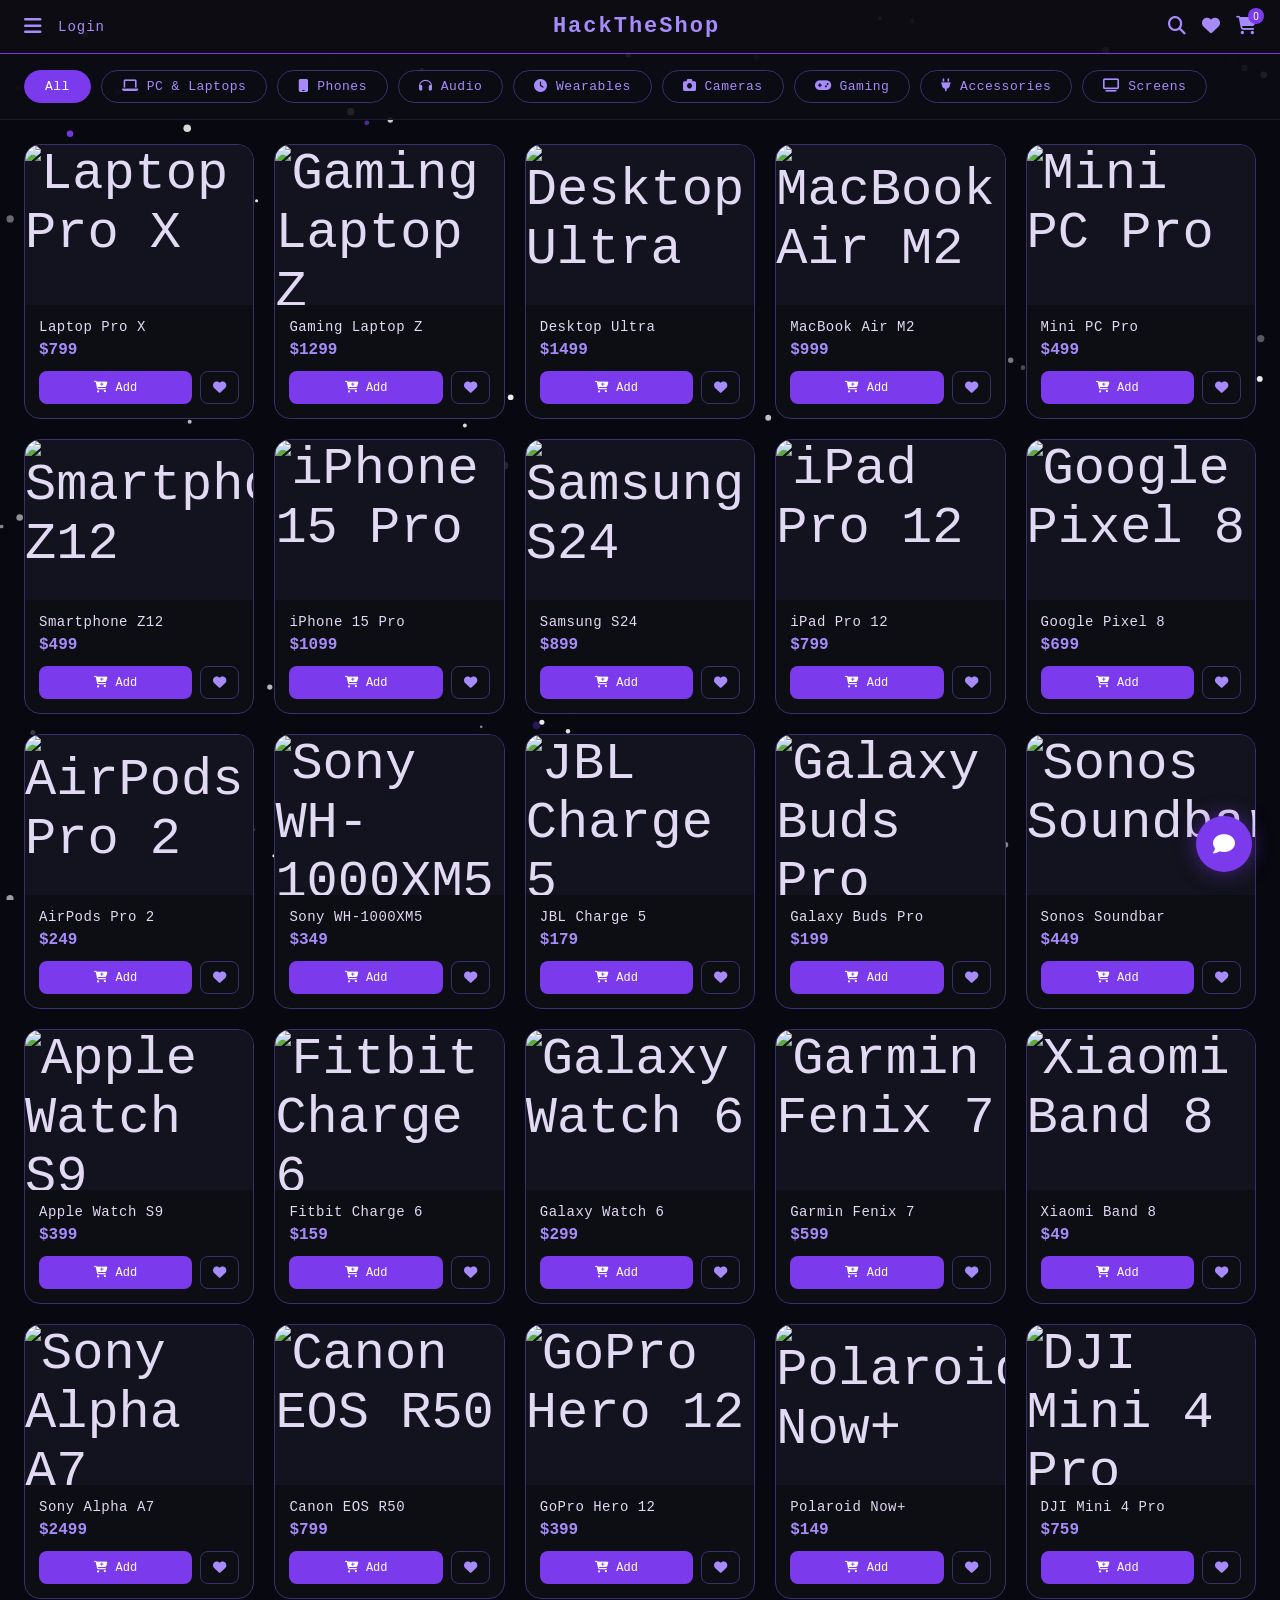
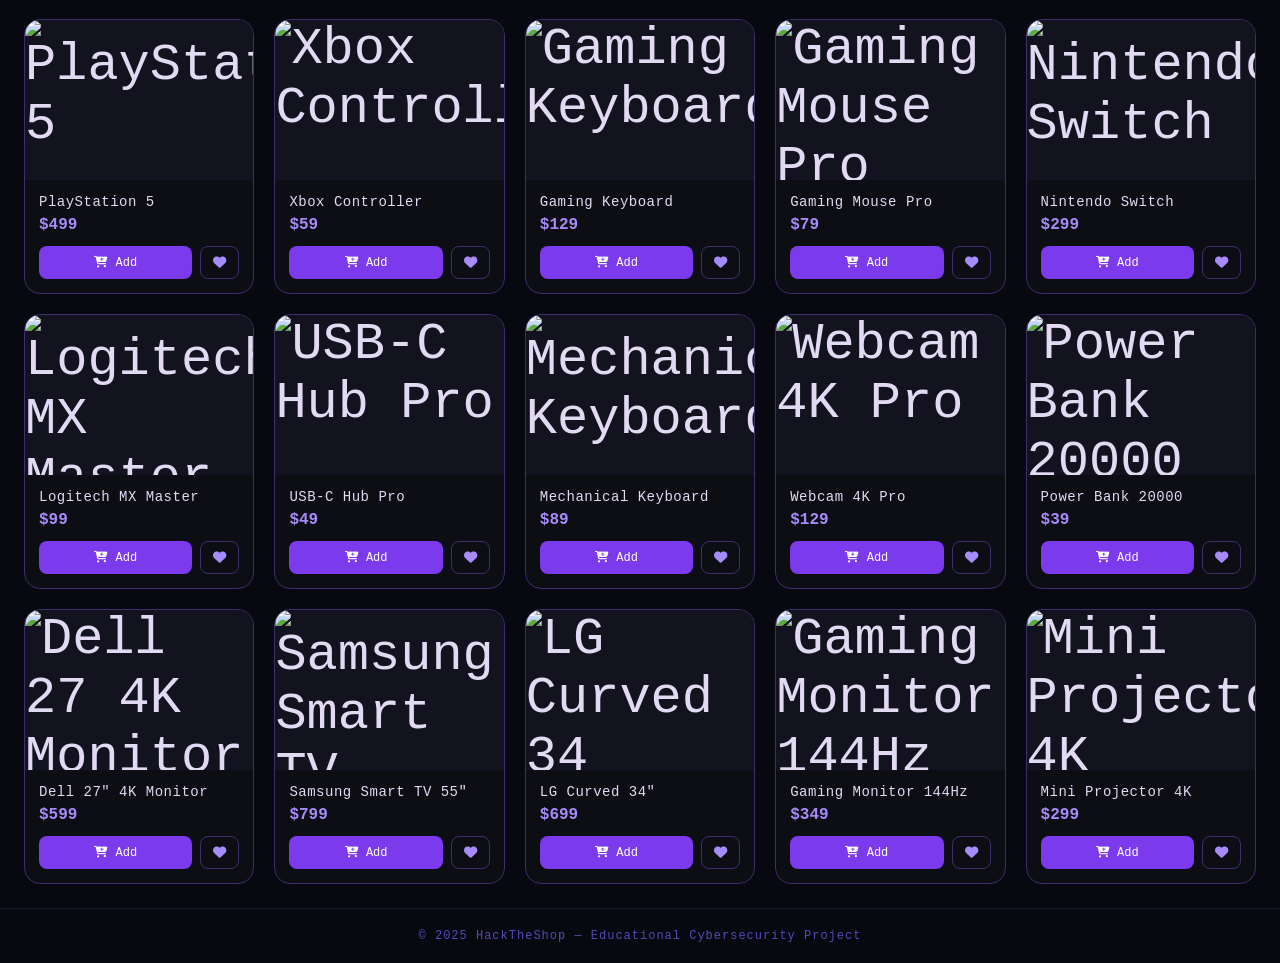
==== commit c9fa2a6d: "feat: version finale normalement" ====
--- a/index.html
+++ b/index.html
@@ -22,7 +22,7 @@
         <a href="login.html"><i class="fa fa-user"></i> Login</a>
         <a href="promotions.html"><i class="fa fa-tag"></i> Promotions</a>
         <a href="account.html"><i class="fa fa-circle-user"></i> Your Account</a>
-        <a href="#" onclick="toggleCSMenu(event)">
+        <a href="javascript:void(0)" onclick="toggleCSMenu(event)">
           <i class="fa fa-headset"></i> Customer Service
           <i class="fa fa-chevron-down" id="csChevron"></i>
         </a>
@@ -44,7 +44,7 @@
         <a href="login.html" class="nav-login">Login</a>
       </div>
       <div class="nav-center">
-        <span class="logo">HackTheShop</span>
+        <a href="index.html" style="text-decoration:none;"><span class="logo">HackTheShop</span></a>
       </div>
       <div class="nav-right">
         <button class="nav-icon" onclick="toggleSearch()">
--- a/style.css
+++ b/style.css
@@ -1065,8 +1065,10 @@
 
 .cs-grid {
   display: grid;
-  grid-template-columns: 1fr 1fr;
+  grid-template-columns: 1fr;
   gap: 24px;
+  max-width: 600px;
+  margin: 0 auto;
 }
 
 .cs-box {
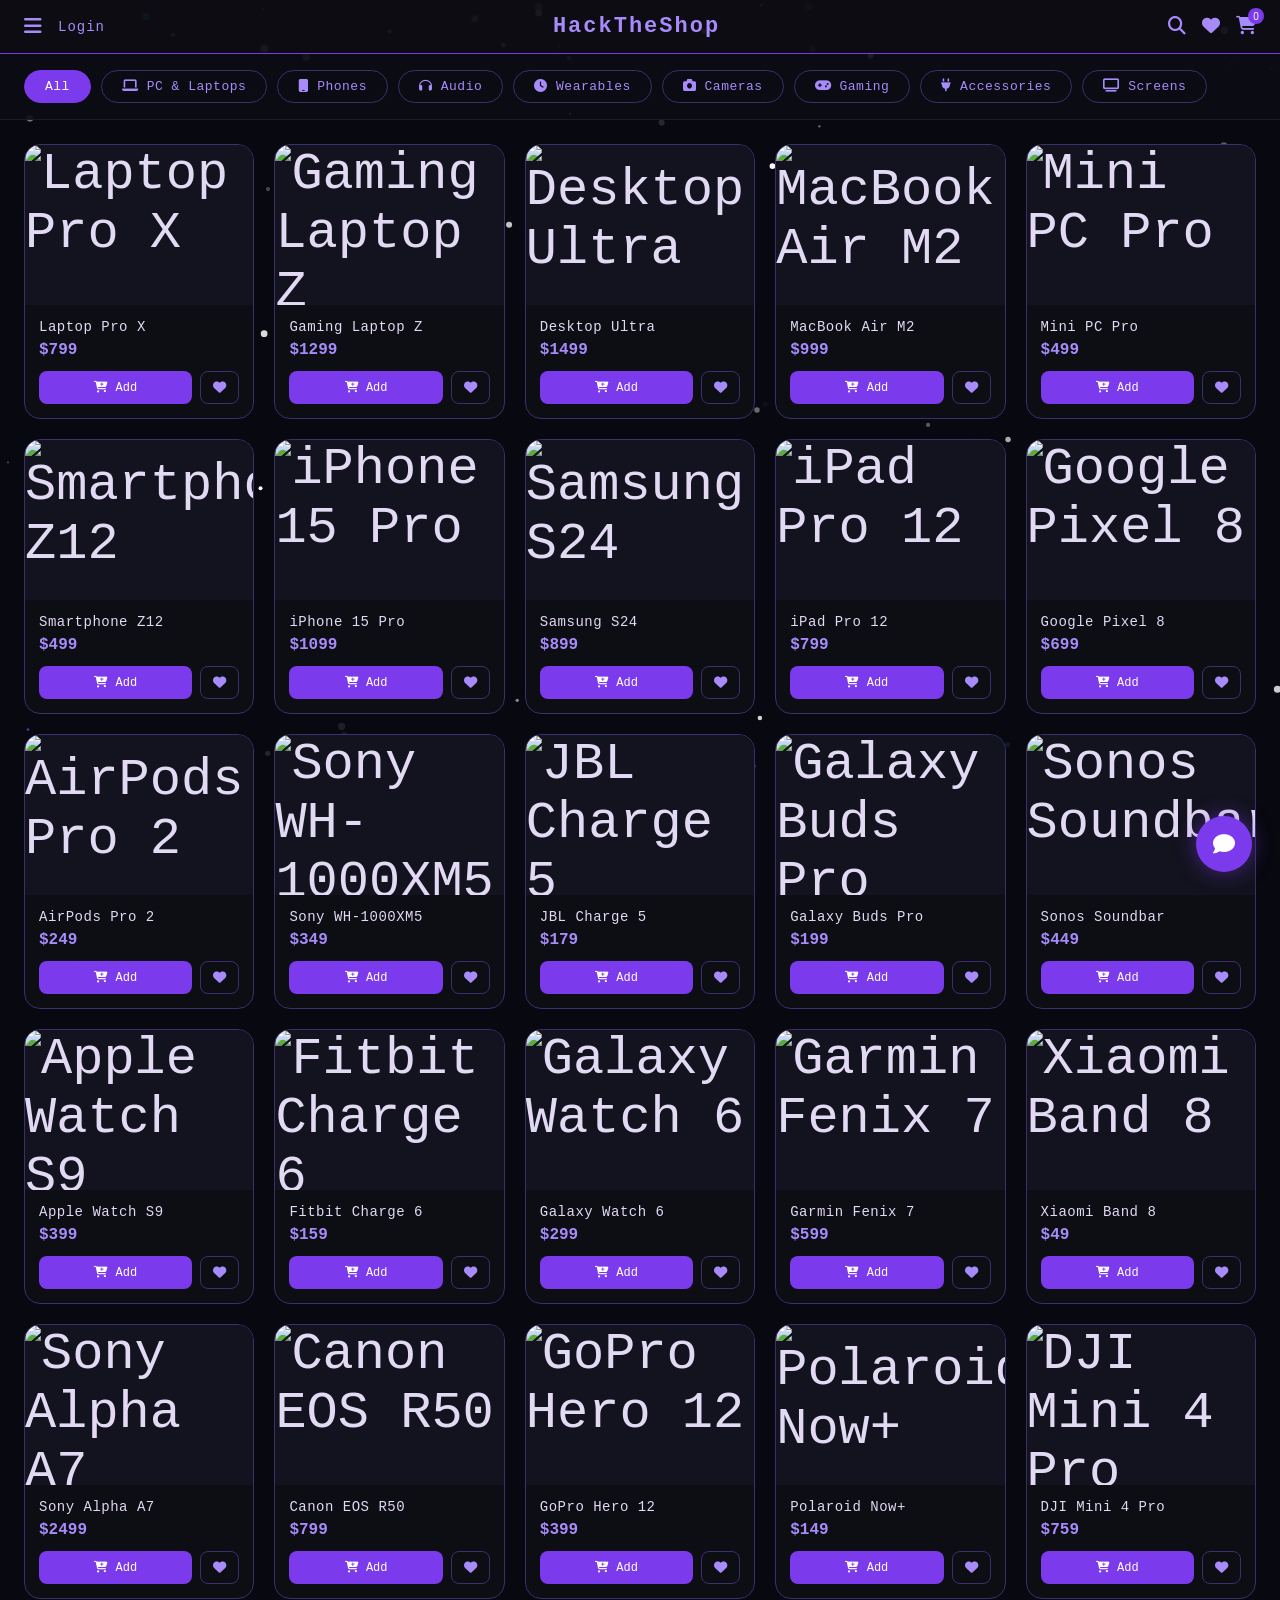
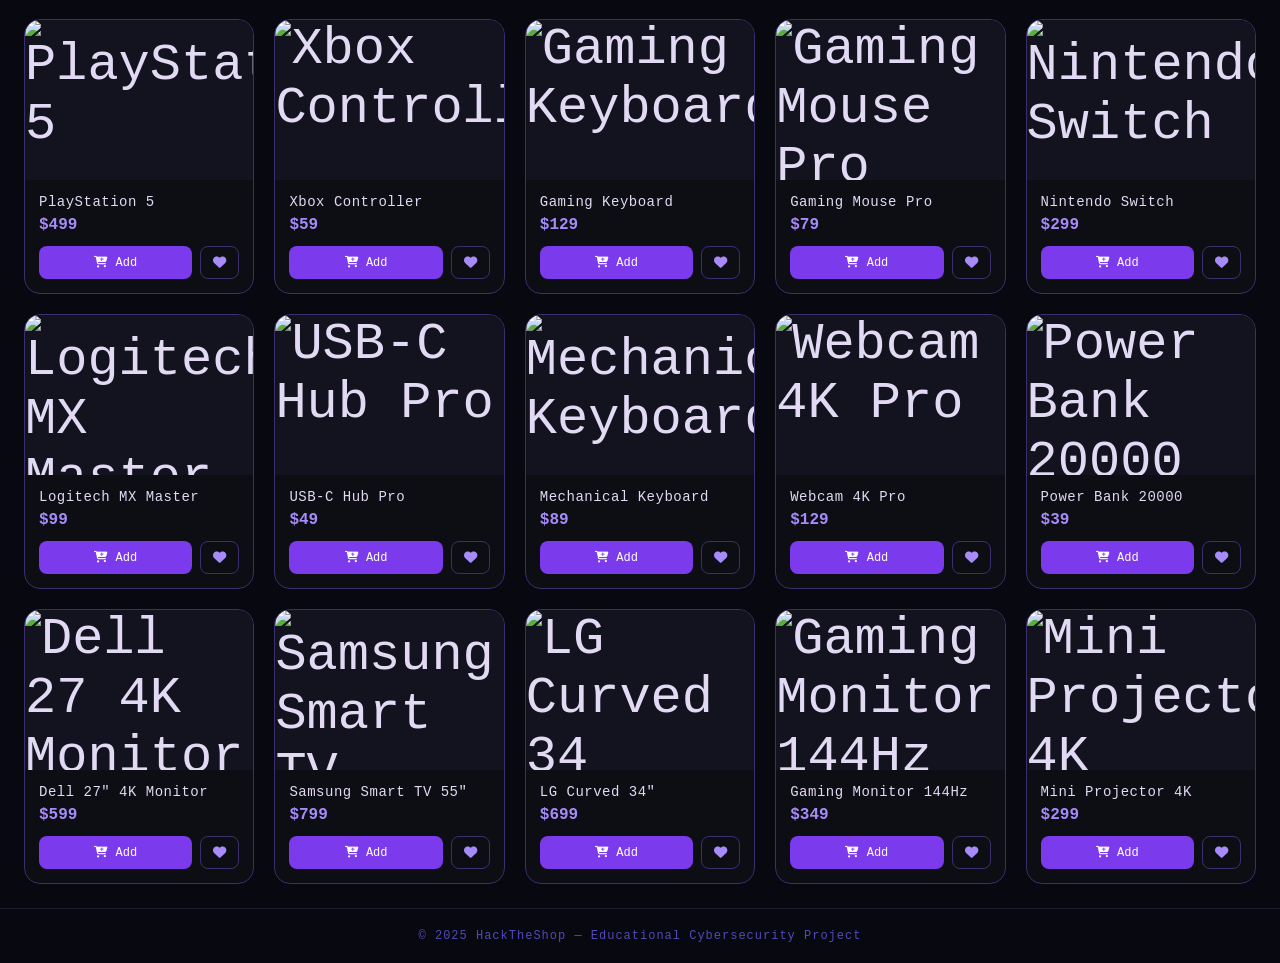
==== commit c7b40165: "Added new work" ====
--- a/index.html
+++ b/index.html
@@ -22,7 +22,7 @@
         <a href="login.html"><i class="fa fa-user"></i> Login</a>
         <a href="promotions.html"><i class="fa fa-tag"></i> Promotions</a>
         <a href="account.html"><i class="fa fa-circle-user"></i> Your Account</a>
-        <a href="javascript:void(0)" onclick="toggleCSMenu(event)">
+        <a href="#" onclick="toggleCSMenu(event)">
           <i class="fa fa-headset"></i> Customer Service
           <i class="fa fa-chevron-down" id="csChevron"></i>
         </a>
@@ -44,7 +44,7 @@
         <a href="login.html" class="nav-login">Login</a>
       </div>
       <div class="nav-center">
-        <a href="index.html" style="text-decoration:none;"><span class="logo">HackTheShop</span></a>
+        <span class="logo">HackTheShop</span>
       </div>
       <div class="nav-right">
         <button class="nav-icon" onclick="toggleSearch()">
--- a/style.css
+++ b/style.css
@@ -1065,10 +1065,8 @@
 
 .cs-grid {
   display: grid;
-  grid-template-columns: 1fr;
+  grid-template-columns: 1fr 1fr;
   gap: 24px;
-  max-width: 600px;
-  margin: 0 auto;
 }
 
 .cs-box {
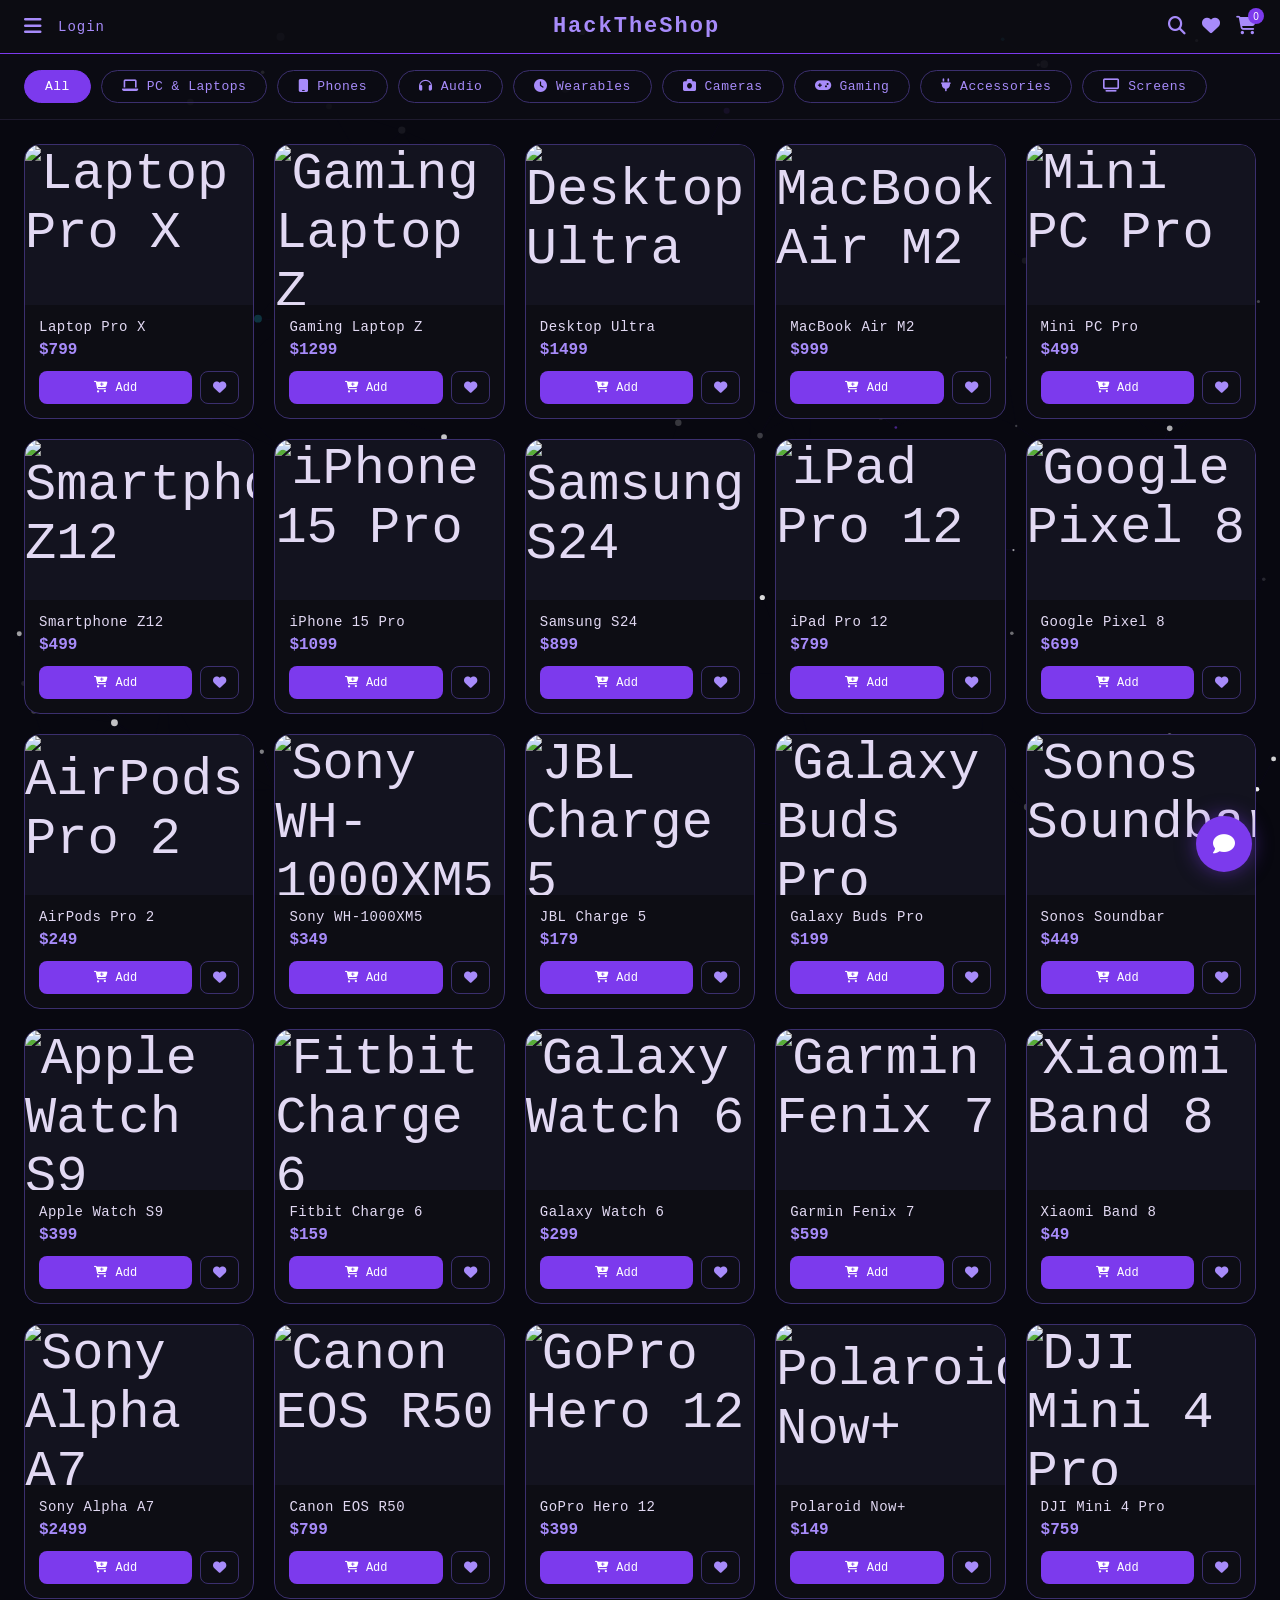
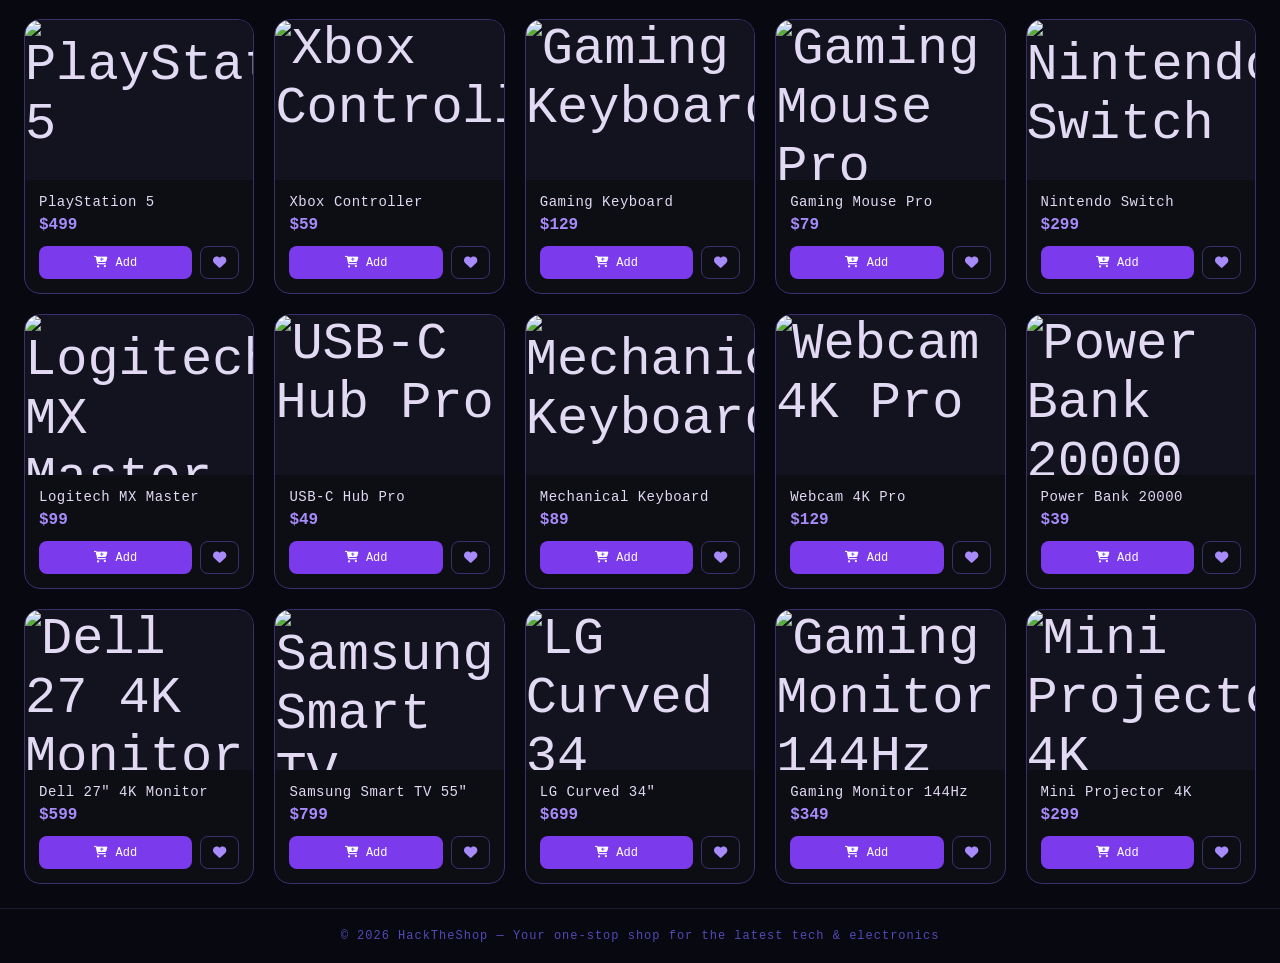
==== commit b2709f47: "feat: sécurisation login, sessions, XSS, tentatives" ====
--- a/index.html
+++ b/index.html
@@ -22,7 +22,7 @@
         <a href="login.html"><i class="fa fa-user"></i> Login</a>
         <a href="promotions.html"><i class="fa fa-tag"></i> Promotions</a>
         <a href="account.html"><i class="fa fa-circle-user"></i> Your Account</a>
-        <a href="#" onclick="toggleCSMenu(event)">
+        <a href="javascript:void(0)" onclick="toggleCSMenu(event)">
           <i class="fa fa-headset"></i> Customer Service
           <i class="fa fa-chevron-down" id="csChevron"></i>
         </a>
@@ -44,7 +44,7 @@
         <a href="login.html" class="nav-login">Login</a>
       </div>
       <div class="nav-center">
-        <span class="logo">HackTheShop</span>
+        <a href="index.html" style="text-decoration:none;"><span class="logo">HackTheShop</span></a>
       </div>
       <div class="nav-right">
         <button class="nav-icon" onclick="toggleSearch()">
@@ -604,7 +604,7 @@
     </div>
 
     <footer class="footer">
-      © 2025 HackTheShop — Educational Cybersecurity Project
+      © 2026 HackTheShop — Your one-stop shop for the latest tech & electronics
     </footer>
 
   </div>
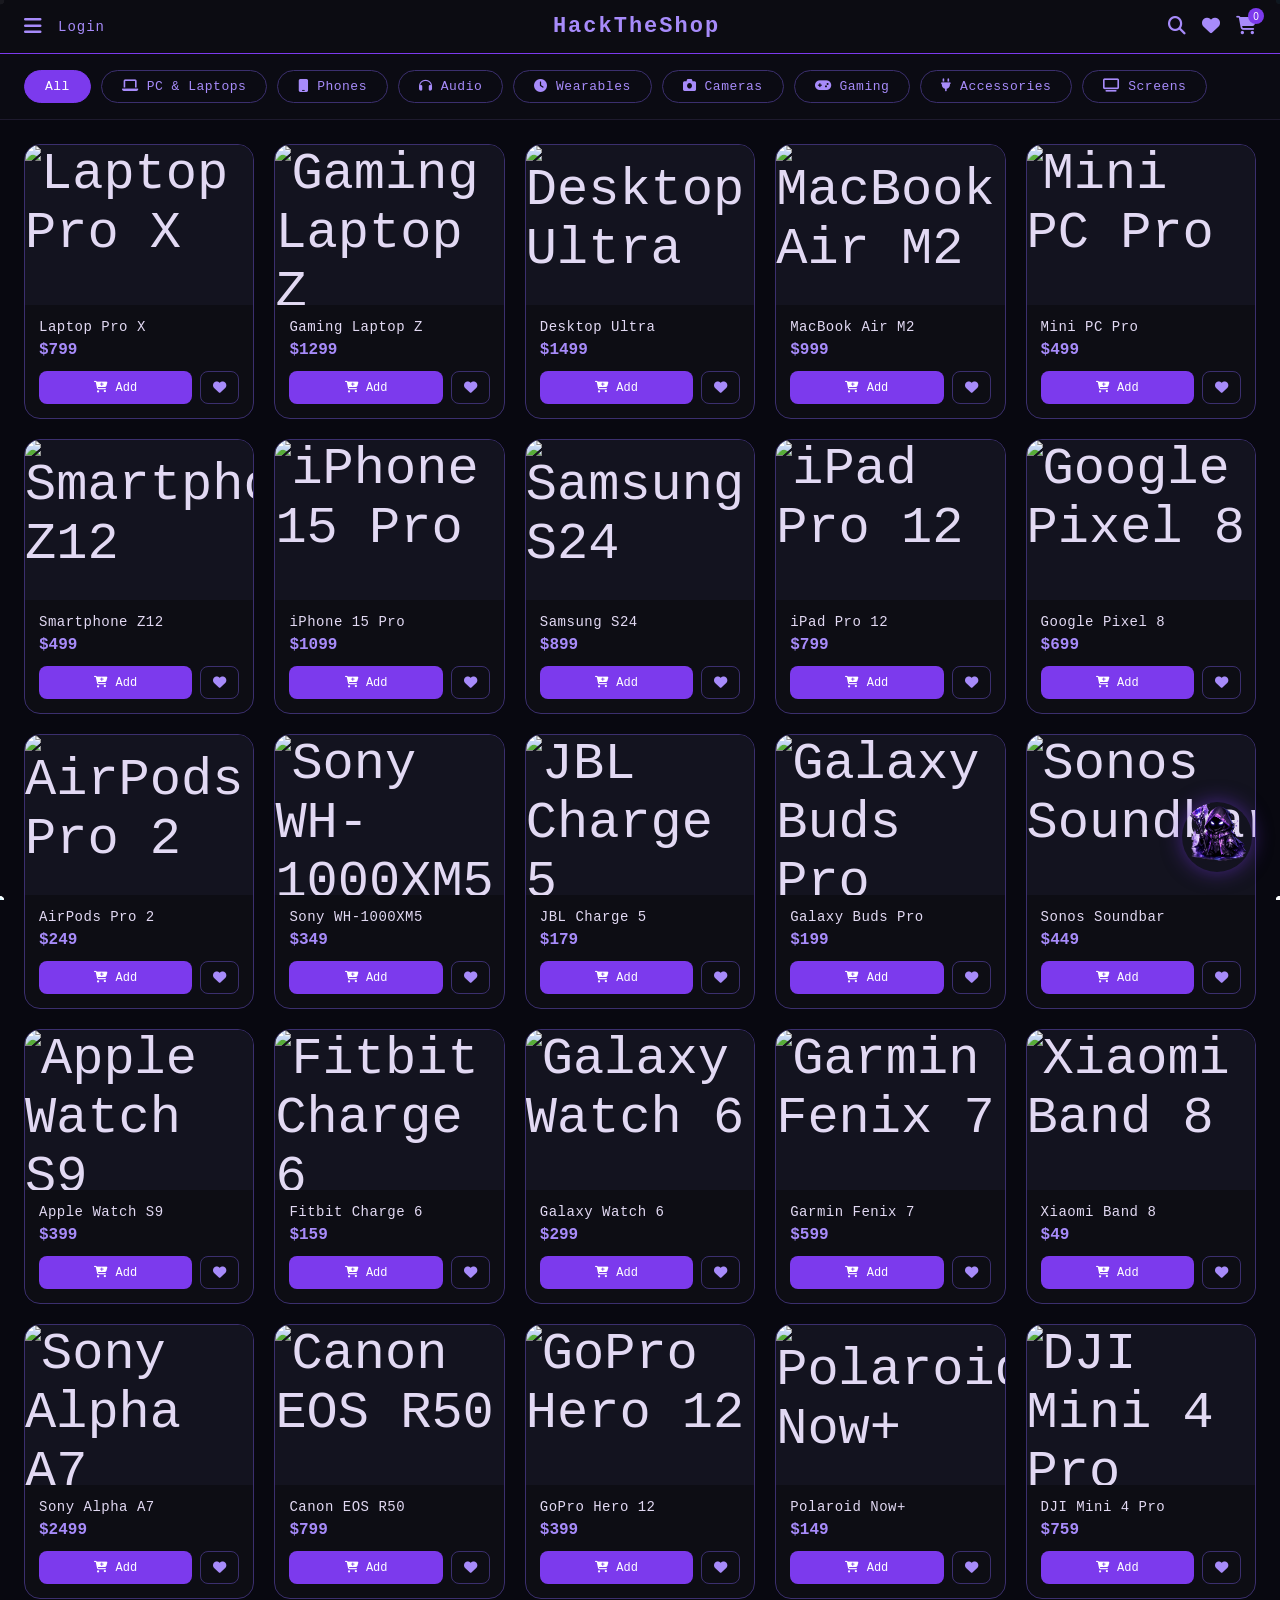
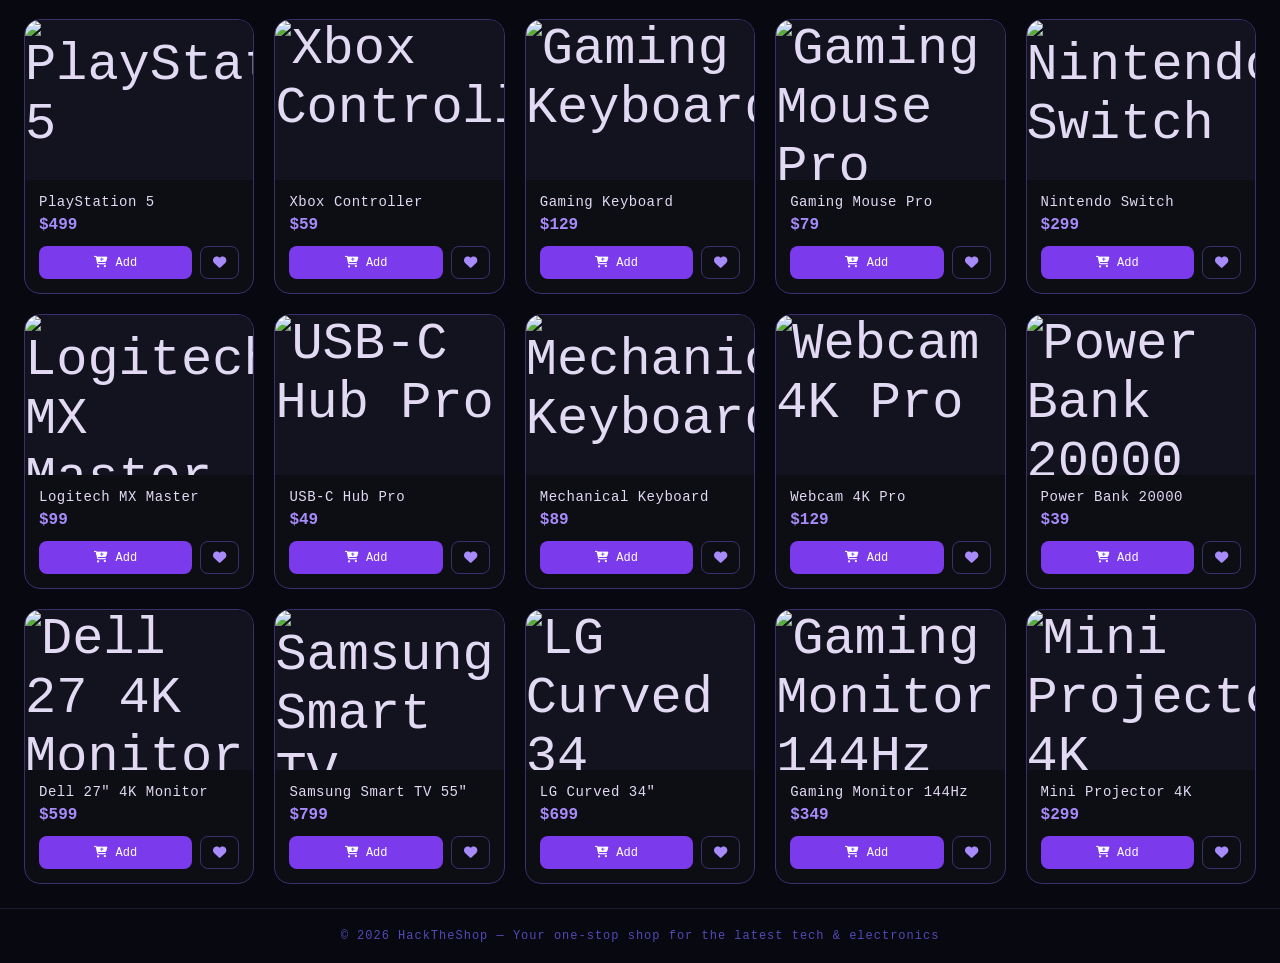
==== commit 6b2ed434: "feat: update" ====
--- a/index.html
+++ b/index.html
@@ -11,6 +11,40 @@
 
   <canvas id="particles"></canvas>
 
+  <!-- PRODUCT MODAL -->
+  <div class="product-modal" id="productModal">
+    <div class="product-modal-box">
+      <button class="modal-close" onclick="closeProductModal()">✕</button>
+      <div class="product-modal-content">
+        <img id="modalImg" src="" alt="" class="product-modal-img">
+        <div class="product-modal-info">
+          <h2 id="modalName"></h2>
+          <div id="modalPrice" class="product-modal-price"></div>
+          <p id="modalDesc" class="product-modal-desc"></p>
+          <button class="btn-cart" id="modalAddCart">
+            <i class="fa fa-cart-plus"></i> Add to Cart
+          </button>
+        </div>
+      </div>
+      <div class="product-modal-comments">
+        <h3>Customer Reviews</h3>
+        <div class="comments-list" id="modalCommentsList"></div>
+        <div class="comment-form">
+          <h3>Leave a Review</h3>
+          <div class="form-group">
+            <label>Your Name</label>
+            <input type="text" id="modalAuthor" placeholder="Your name">
+          </div>
+          <div class="form-group">
+            <label>Your Review</label>
+            <textarea id="modalText" rows="3" placeholder="Write your review..."></textarea>
+          </div>
+          <button class="login-btn" onclick="submitModalComment()">Post Review</button>
+        </div>
+      </div>
+    </div>
+  </div>
+
   <div class="wrapper">
 
     <!-- SIDEBAR -->
@@ -21,7 +55,7 @@
       <nav class="sidebar-nav">
         <a href="login.html"><i class="fa fa-user"></i> Login</a>
         <a href="promotions.html"><i class="fa fa-tag"></i> Promotions</a>
-        <a href="account.html"><i class="fa fa-circle-user"></i> Your Account</a>
+        <a href="account.php"><i class="fa fa-circle-user"></i> Your Account</a>
         <a href="javascript:void(0)" onclick="toggleCSMenu(event)">
           <i class="fa fa-headset"></i> Customer Service
           <i class="fa fa-chevron-down" id="csChevron"></i>
@@ -47,12 +81,8 @@
         <a href="index.html" style="text-decoration:none;"><span class="logo">HackTheShop</span></a>
       </div>
       <div class="nav-right">
-        <button class="nav-icon" onclick="toggleSearch()">
-          <i class="fa fa-search"></i>
-        </button>
-        <button class="nav-icon" onclick="toggleWishlist()">
-          <i class="fa fa-heart"></i>
-        </button>
+        <button class="nav-icon" onclick="toggleSearch()"><i class="fa fa-search"></i></button>
+        <button class="nav-icon" onclick="toggleWishlist()"><i class="fa fa-heart"></i></button>
         <button class="nav-icon" onclick="toggleCart()">
           <i class="fa fa-shopping-cart"></i>
           <span class="cart-count" id="cartCount">0</span>
@@ -83,489 +113,489 @@
     <main class="products-grid" id="productsGrid">
 
       <!-- PC & LAPTOPS -->
-      <div class="product-card" data-category="pc">
+      <div class="product-card" data-category="pc" onclick="openProductModal('Laptop Pro X')">
         <img class="product-img" src="https://images.unsplash.com/photo-1496181133206-80ce9b88a853?w=400&q=80" alt="Laptop Pro X">
         <div class="product-info">
           <div class="product-name">Laptop Pro X</div>
           <div class="product-price">$799</div>
           <div class="product-actions">
-            <button class="btn-cart" onclick="addToCart('Laptop Pro X')"><i class="fa fa-cart-plus"></i> Add</button>
-            <button class="btn-wish" onclick="toggleWish(this)"><i class="fa fa-heart"></i></button>
-          </div>
-        </div>
-      </div>
-
-      <div class="product-card" data-category="pc">
+            <button class="btn-cart" onclick="event.stopPropagation(); addToCart('Laptop Pro X')"><i class="fa fa-cart-plus"></i> Add</button>
+            <button class="btn-wish" onclick="event.stopPropagation(); toggleWish(this)"><i class="fa fa-heart"></i></button>
+          </div>
+        </div>
+      </div>
+
+      <div class="product-card" data-category="pc" onclick="openProductModal('Gaming Laptop Z')">
         <img class="product-img" src="https://images.unsplash.com/photo-1593642632559-0c6d3fc62b89?w=400&q=80" alt="Gaming Laptop Z">
         <div class="product-info">
           <div class="product-name">Gaming Laptop Z</div>
           <div class="product-price">$1299</div>
           <div class="product-actions">
-            <button class="btn-cart" onclick="addToCart('Gaming Laptop Z')"><i class="fa fa-cart-plus"></i> Add</button>
-            <button class="btn-wish" onclick="toggleWish(this)"><i class="fa fa-heart"></i></button>
-          </div>
-        </div>
-      </div>
-
-      <div class="product-card" data-category="pc">
+            <button class="btn-cart" onclick="event.stopPropagation(); addToCart('Gaming Laptop Z')"><i class="fa fa-cart-plus"></i> Add</button>
+            <button class="btn-wish" onclick="event.stopPropagation(); toggleWish(this)"><i class="fa fa-heart"></i></button>
+          </div>
+        </div>
+      </div>
+
+      <div class="product-card" data-category="pc" onclick="openProductModal('Desktop Ultra')">
         <img class="product-img" src="https://images.unsplash.com/photo-1587202372775-e229f172b9d7?w=400&q=80" alt="Desktop Ultra">
         <div class="product-info">
           <div class="product-name">Desktop Ultra</div>
           <div class="product-price">$1499</div>
           <div class="product-actions">
-            <button class="btn-cart" onclick="addToCart('Desktop Ultra')"><i class="fa fa-cart-plus"></i> Add</button>
-            <button class="btn-wish" onclick="toggleWish(this)"><i class="fa fa-heart"></i></button>
-          </div>
-        </div>
-      </div>
-
-      <div class="product-card" data-category="pc">
+            <button class="btn-cart" onclick="event.stopPropagation(); addToCart('Desktop Ultra')"><i class="fa fa-cart-plus"></i> Add</button>
+            <button class="btn-wish" onclick="event.stopPropagation(); toggleWish(this)"><i class="fa fa-heart"></i></button>
+          </div>
+        </div>
+      </div>
+
+      <div class="product-card" data-category="pc" onclick="openProductModal('MacBook Air M2')">
         <img class="product-img" src="https://images.unsplash.com/photo-1525547719571-a2d4ac8945e2?w=400&q=80" alt="MacBook Air M2">
         <div class="product-info">
           <div class="product-name">MacBook Air M2</div>
           <div class="product-price">$999</div>
           <div class="product-actions">
-            <button class="btn-cart" onclick="addToCart('MacBook Air M2')"><i class="fa fa-cart-plus"></i> Add</button>
-            <button class="btn-wish" onclick="toggleWish(this)"><i class="fa fa-heart"></i></button>
-          </div>
-        </div>
-      </div>
-
-      <div class="product-card" data-category="pc">
+            <button class="btn-cart" onclick="event.stopPropagation(); addToCart('MacBook Air M2')"><i class="fa fa-cart-plus"></i> Add</button>
+            <button class="btn-wish" onclick="event.stopPropagation(); toggleWish(this)"><i class="fa fa-heart"></i></button>
+          </div>
+        </div>
+      </div>
+
+      <div class="product-card" data-category="pc" onclick="openProductModal('Mini PC Pro')">
         <img class="product-img" src="https://images.unsplash.com/photo-1611078489935-0cb964de46d6?w=400&q=80" alt="Mini PC Pro">
         <div class="product-info">
           <div class="product-name">Mini PC Pro</div>
           <div class="product-price">$499</div>
           <div class="product-actions">
-            <button class="btn-cart" onclick="addToCart('Mini PC Pro')"><i class="fa fa-cart-plus"></i> Add</button>
-            <button class="btn-wish" onclick="toggleWish(this)"><i class="fa fa-heart"></i></button>
+            <button class="btn-cart" onclick="event.stopPropagation(); addToCart('Mini PC Pro')"><i class="fa fa-cart-plus"></i> Add</button>
+            <button class="btn-wish" onclick="event.stopPropagation(); toggleWish(this)"><i class="fa fa-heart"></i></button>
           </div>
         </div>
       </div>
 
       <!-- PHONES -->
-      <div class="product-card" data-category="phone">
+      <div class="product-card" data-category="phone" onclick="openProductModal('Smartphone Z12')">
         <img class="product-img" src="https://images.unsplash.com/photo-1511707171634-5f897ff02aa9?w=400&q=80" alt="Smartphone Z12">
         <div class="product-info">
           <div class="product-name">Smartphone Z12</div>
           <div class="product-price">$499</div>
           <div class="product-actions">
-            <button class="btn-cart" onclick="addToCart('Smartphone Z12')"><i class="fa fa-cart-plus"></i> Add</button>
-            <button class="btn-wish" onclick="toggleWish(this)"><i class="fa fa-heart"></i></button>
-          </div>
-        </div>
-      </div>
-
-      <div class="product-card" data-category="phone">
+            <button class="btn-cart" onclick="event.stopPropagation(); addToCart('Smartphone Z12')"><i class="fa fa-cart-plus"></i> Add</button>
+            <button class="btn-wish" onclick="event.stopPropagation(); toggleWish(this)"><i class="fa fa-heart"></i></button>
+          </div>
+        </div>
+      </div>
+
+      <div class="product-card" data-category="phone" onclick="openProductModal('iPhone 15 Pro')">
         <img class="product-img" src="https://images.unsplash.com/photo-1592750475338-74b7b21085ab?w=400&q=80" alt="iPhone 15 Pro">
         <div class="product-info">
           <div class="product-name">iPhone 15 Pro</div>
           <div class="product-price">$1099</div>
           <div class="product-actions">
-            <button class="btn-cart" onclick="addToCart('iPhone 15 Pro')"><i class="fa fa-cart-plus"></i> Add</button>
-            <button class="btn-wish" onclick="toggleWish(this)"><i class="fa fa-heart"></i></button>
-          </div>
-        </div>
-      </div>
-
-      <div class="product-card" data-category="phone">
+            <button class="btn-cart" onclick="event.stopPropagation(); addToCart('iPhone 15 Pro')"><i class="fa fa-cart-plus"></i> Add</button>
+            <button class="btn-wish" onclick="event.stopPropagation(); toggleWish(this)"><i class="fa fa-heart"></i></button>
+          </div>
+        </div>
+      </div>
+
+      <div class="product-card" data-category="phone" onclick="openProductModal('Samsung S24')">
         <img class="product-img" src="https://images.unsplash.com/photo-1610945415295-d9bbf067e59c?w=400&q=80" alt="Samsung S24">
         <div class="product-info">
           <div class="product-name">Samsung S24</div>
           <div class="product-price">$899</div>
           <div class="product-actions">
-            <button class="btn-cart" onclick="addToCart('Samsung S24')"><i class="fa fa-cart-plus"></i> Add</button>
-            <button class="btn-wish" onclick="toggleWish(this)"><i class="fa fa-heart"></i></button>
-          </div>
-        </div>
-      </div>
-
-      <div class="product-card" data-category="phone">
+            <button class="btn-cart" onclick="event.stopPropagation(); addToCart('Samsung S24')"><i class="fa fa-cart-plus"></i> Add</button>
+            <button class="btn-wish" onclick="event.stopPropagation(); toggleWish(this)"><i class="fa fa-heart"></i></button>
+          </div>
+        </div>
+      </div>
+
+      <div class="product-card" data-category="phone" onclick="openProductModal('iPad Pro 12')">
         <img class="product-img" src="https://images.unsplash.com/photo-1544866092-1935c5ef2a8f?w=400&q=80" alt="iPad Pro 12">
         <div class="product-info">
           <div class="product-name">iPad Pro 12</div>
           <div class="product-price">$799</div>
           <div class="product-actions">
-            <button class="btn-cart" onclick="addToCart('iPad Pro 12')"><i class="fa fa-cart-plus"></i> Add</button>
-            <button class="btn-wish" onclick="toggleWish(this)"><i class="fa fa-heart"></i></button>
-          </div>
-        </div>
-      </div>
-
-      <div class="product-card" data-category="phone">
+            <button class="btn-cart" onclick="event.stopPropagation(); addToCart('iPad Pro 12')"><i class="fa fa-cart-plus"></i> Add</button>
+            <button class="btn-wish" onclick="event.stopPropagation(); toggleWish(this)"><i class="fa fa-heart"></i></button>
+          </div>
+        </div>
+      </div>
+
+      <div class="product-card" data-category="phone" onclick="openProductModal('Google Pixel 8')">
         <img class="product-img" src="https://images.unsplash.com/photo-1601784551446-20c9e07cdbdb?w=400&q=80" alt="Google Pixel 8">
         <div class="product-info">
           <div class="product-name">Google Pixel 8</div>
           <div class="product-price">$699</div>
           <div class="product-actions">
-            <button class="btn-cart" onclick="addToCart('Google Pixel 8')"><i class="fa fa-cart-plus"></i> Add</button>
-            <button class="btn-wish" onclick="toggleWish(this)"><i class="fa fa-heart"></i></button>
+            <button class="btn-cart" onclick="event.stopPropagation(); addToCart('Google Pixel 8')"><i class="fa fa-cart-plus"></i> Add</button>
+            <button class="btn-wish" onclick="event.stopPropagation(); toggleWish(this)"><i class="fa fa-heart"></i></button>
           </div>
         </div>
       </div>
 
       <!-- AUDIO -->
-      <div class="product-card" data-category="audio">
+      <div class="product-card" data-category="audio" onclick="openProductModal('AirPods Pro 2')">
         <img class="product-img" src="https://images.unsplash.com/photo-1606220945770-b5b6c2c55bf1?w=400&q=80" alt="AirPods Pro 2">
         <div class="product-info">
           <div class="product-name">AirPods Pro 2</div>
           <div class="product-price">$249</div>
           <div class="product-actions">
-            <button class="btn-cart" onclick="addToCart('AirPods Pro 2')"><i class="fa fa-cart-plus"></i> Add</button>
-            <button class="btn-wish" onclick="toggleWish(this)"><i class="fa fa-heart"></i></button>
-          </div>
-        </div>
-      </div>
-
-      <div class="product-card" data-category="audio">
+            <button class="btn-cart" onclick="event.stopPropagation(); addToCart('AirPods Pro 2')"><i class="fa fa-cart-plus"></i> Add</button>
+            <button class="btn-wish" onclick="event.stopPropagation(); toggleWish(this)"><i class="fa fa-heart"></i></button>
+          </div>
+        </div>
+      </div>
+
+      <div class="product-card" data-category="audio" onclick="openProductModal('Sony WH-1000XM5')">
         <img class="product-img" src="https://images.unsplash.com/photo-1505740420928-5e560c06d30e?w=400&q=80" alt="Sony WH-1000XM5">
         <div class="product-info">
           <div class="product-name">Sony WH-1000XM5</div>
           <div class="product-price">$349</div>
           <div class="product-actions">
-            <button class="btn-cart" onclick="addToCart('Sony WH-1000XM5')"><i class="fa fa-cart-plus"></i> Add</button>
-            <button class="btn-wish" onclick="toggleWish(this)"><i class="fa fa-heart"></i></button>
-          </div>
-        </div>
-      </div>
-
-      <div class="product-card" data-category="audio">
+            <button class="btn-cart" onclick="event.stopPropagation(); addToCart('Sony WH-1000XM5')"><i class="fa fa-cart-plus"></i> Add</button>
+            <button class="btn-wish" onclick="event.stopPropagation(); toggleWish(this)"><i class="fa fa-heart"></i></button>
+          </div>
+        </div>
+      </div>
+
+      <div class="product-card" data-category="audio" onclick="openProductModal('JBL Charge 5')">
         <img class="product-img" src="https://images.unsplash.com/photo-1608043152269-423dbba4e7e1?w=400&q=80" alt="JBL Charge 5">
         <div class="product-info">
           <div class="product-name">JBL Charge 5</div>
           <div class="product-price">$179</div>
           <div class="product-actions">
-            <button class="btn-cart" onclick="addToCart('JBL Charge 5')"><i class="fa fa-cart-plus"></i> Add</button>
-            <button class="btn-wish" onclick="toggleWish(this)"><i class="fa fa-heart"></i></button>
-          </div>
-        </div>
-      </div>
-
-      <div class="product-card" data-category="audio">
+            <button class="btn-cart" onclick="event.stopPropagation(); addToCart('JBL Charge 5')"><i class="fa fa-cart-plus"></i> Add</button>
+            <button class="btn-wish" onclick="event.stopPropagation(); toggleWish(this)"><i class="fa fa-heart"></i></button>
+          </div>
+        </div>
+      </div>
+
+      <div class="product-card" data-category="audio" onclick="openProductModal('Galaxy Buds Pro')">
         <img class="product-img" src="https://images.unsplash.com/photo-1484704849700-f032a568e944?w=400&q=80" alt="Galaxy Buds Pro">
         <div class="product-info">
           <div class="product-name">Galaxy Buds Pro</div>
           <div class="product-price">$199</div>
           <div class="product-actions">
-            <button class="btn-cart" onclick="addToCart('Galaxy Buds Pro')"><i class="fa fa-cart-plus"></i> Add</button>
-            <button class="btn-wish" onclick="toggleWish(this)"><i class="fa fa-heart"></i></button>
-          </div>
-        </div>
-      </div>
-
-      <div class="product-card" data-category="audio">
+            <button class="btn-cart" onclick="event.stopPropagation(); addToCart('Galaxy Buds Pro')"><i class="fa fa-cart-plus"></i> Add</button>
+            <button class="btn-wish" onclick="event.stopPropagation(); toggleWish(this)"><i class="fa fa-heart"></i></button>
+          </div>
+        </div>
+      </div>
+
+      <div class="product-card" data-category="audio" onclick="openProductModal('Sonos Soundbar')">
         <img class="product-img" src="https://images.unsplash.com/photo-1558089687-f282ffcbc126?w=400&q=80" alt="Sonos Soundbar">
         <div class="product-info">
           <div class="product-name">Sonos Soundbar</div>
           <div class="product-price">$449</div>
           <div class="product-actions">
-            <button class="btn-cart" onclick="addToCart('Sonos Soundbar')"><i class="fa fa-cart-plus"></i> Add</button>
-            <button class="btn-wish" onclick="toggleWish(this)"><i class="fa fa-heart"></i></button>
+            <button class="btn-cart" onclick="event.stopPropagation(); addToCart('Sonos Soundbar')"><i class="fa fa-cart-plus"></i> Add</button>
+            <button class="btn-wish" onclick="event.stopPropagation(); toggleWish(this)"><i class="fa fa-heart"></i></button>
           </div>
         </div>
       </div>
 
       <!-- WEARABLES -->
-      <div class="product-card" data-category="wearable">
+      <div class="product-card" data-category="wearable" onclick="openProductModal('Apple Watch S9')">
         <img class="product-img" src="https://images.unsplash.com/photo-1523275335684-37898b6baf30?w=400&q=80" alt="Apple Watch S9">
         <div class="product-info">
           <div class="product-name">Apple Watch S9</div>
           <div class="product-price">$399</div>
           <div class="product-actions">
-            <button class="btn-cart" onclick="addToCart('Apple Watch S9')"><i class="fa fa-cart-plus"></i> Add</button>
-            <button class="btn-wish" onclick="toggleWish(this)"><i class="fa fa-heart"></i></button>
-          </div>
-        </div>
-      </div>
-
-      <div class="product-card" data-category="wearable">
+            <button class="btn-cart" onclick="event.stopPropagation(); addToCart('Apple Watch S9')"><i class="fa fa-cart-plus"></i> Add</button>
+            <button class="btn-wish" onclick="event.stopPropagation(); toggleWish(this)"><i class="fa fa-heart"></i></button>
+          </div>
+        </div>
+      </div>
+
+      <div class="product-card" data-category="wearable" onclick="openProductModal('Fitbit Charge 6')">
         <img class="product-img" src="https://images.unsplash.com/photo-1575311373937-040b8e1fd5b6?w=400&q=80" alt="Fitbit Charge 6">
         <div class="product-info">
           <div class="product-name">Fitbit Charge 6</div>
           <div class="product-price">$159</div>
           <div class="product-actions">
-            <button class="btn-cart" onclick="addToCart('Fitbit Charge 6')"><i class="fa fa-cart-plus"></i> Add</button>
-            <button class="btn-wish" onclick="toggleWish(this)"><i class="fa fa-heart"></i></button>
-          </div>
-        </div>
-      </div>
-
-      <div class="product-card" data-category="wearable">
+            <button class="btn-cart" onclick="event.stopPropagation(); addToCart('Fitbit Charge 6')"><i class="fa fa-cart-plus"></i> Add</button>
+            <button class="btn-wish" onclick="event.stopPropagation(); toggleWish(this)"><i class="fa fa-heart"></i></button>
+          </div>
+        </div>
+      </div>
+
+      <div class="product-card" data-category="wearable" onclick="openProductModal('Galaxy Watch 6')">
         <img class="product-img" src="https://images.unsplash.com/photo-1508685096489-7aacd43bd3b1?w=400&q=80" alt="Galaxy Watch 6">
         <div class="product-info">
           <div class="product-name">Galaxy Watch 6</div>
           <div class="product-price">$299</div>
           <div class="product-actions">
-            <button class="btn-cart" onclick="addToCart('Galaxy Watch 6')"><i class="fa fa-cart-plus"></i> Add</button>
-            <button class="btn-wish" onclick="toggleWish(this)"><i class="fa fa-heart"></i></button>
-          </div>
-        </div>
-      </div>
-
-      <div class="product-card" data-category="wearable">
+            <button class="btn-cart" onclick="event.stopPropagation(); addToCart('Galaxy Watch 6')"><i class="fa fa-cart-plus"></i> Add</button>
+            <button class="btn-wish" onclick="event.stopPropagation(); toggleWish(this)"><i class="fa fa-heart"></i></button>
+          </div>
+        </div>
+      </div>
+
+      <div class="product-card" data-category="wearable" onclick="openProductModal('Garmin Fenix 7')">
         <img class="product-img" src="https://images.unsplash.com/photo-1434494878577-86c23bcb06b9?w=400&q=80" alt="Garmin Fenix 7">
         <div class="product-info">
           <div class="product-name">Garmin Fenix 7</div>
           <div class="product-price">$599</div>
           <div class="product-actions">
-            <button class="btn-cart" onclick="addToCart('Garmin Fenix 7')"><i class="fa fa-cart-plus"></i> Add</button>
-            <button class="btn-wish" onclick="toggleWish(this)"><i class="fa fa-heart"></i></button>
-          </div>
-        </div>
-      </div>
-
-      <div class="product-card" data-category="wearable">
+            <button class="btn-cart" onclick="event.stopPropagation(); addToCart('Garmin Fenix 7')"><i class="fa fa-cart-plus"></i> Add</button>
+            <button class="btn-wish" onclick="event.stopPropagation(); toggleWish(this)"><i class="fa fa-heart"></i></button>
+          </div>
+        </div>
+      </div>
+
+      <div class="product-card" data-category="wearable" onclick="openProductModal('Xiaomi Band 8')">
         <img class="product-img" src="https://images.unsplash.com/photo-1544117519-31a4b719223d?w=400&q=80" alt="Xiaomi Band 8">
         <div class="product-info">
           <div class="product-name">Xiaomi Band 8</div>
           <div class="product-price">$49</div>
           <div class="product-actions">
-            <button class="btn-cart" onclick="addToCart('Xiaomi Band 8')"><i class="fa fa-cart-plus"></i> Add</button>
-            <button class="btn-wish" onclick="toggleWish(this)"><i class="fa fa-heart"></i></button>
+            <button class="btn-cart" onclick="event.stopPropagation(); addToCart('Xiaomi Band 8')"><i class="fa fa-cart-plus"></i> Add</button>
+            <button class="btn-wish" onclick="event.stopPropagation(); toggleWish(this)"><i class="fa fa-heart"></i></button>
           </div>
         </div>
       </div>
 
       <!-- CAMERAS -->
-      <div class="product-card" data-category="camera">
+      <div class="product-card" data-category="camera" onclick="openProductModal('Sony Alpha A7')">
         <img class="product-img" src="https://images.unsplash.com/photo-1516035069371-29a1b244cc32?w=400&q=80" alt="Sony Alpha A7">
         <div class="product-info">
           <div class="product-name">Sony Alpha A7</div>
           <div class="product-price">$2499</div>
           <div class="product-actions">
-            <button class="btn-cart" onclick="addToCart('Sony Alpha A7')"><i class="fa fa-cart-plus"></i> Add</button>
-            <button class="btn-wish" onclick="toggleWish(this)"><i class="fa fa-heart"></i></button>
-          </div>
-        </div>
-      </div>
-
-      <div class="product-card" data-category="camera">
+            <button class="btn-cart" onclick="event.stopPropagation(); addToCart('Sony Alpha A7')"><i class="fa fa-cart-plus"></i> Add</button>
+            <button class="btn-wish" onclick="event.stopPropagation(); toggleWish(this)"><i class="fa fa-heart"></i></button>
+          </div>
+        </div>
+      </div>
+
+      <div class="product-card" data-category="camera" onclick="openProductModal('Canon EOS R50')">
         <img class="product-img" src="https://images.unsplash.com/photo-1502920917128-1aa500764cbd?w=400&q=80" alt="Canon EOS R50">
         <div class="product-info">
           <div class="product-name">Canon EOS R50</div>
           <div class="product-price">$799</div>
           <div class="product-actions">
-            <button class="btn-cart" onclick="addToCart('Canon EOS R50')"><i class="fa fa-cart-plus"></i> Add</button>
-            <button class="btn-wish" onclick="toggleWish(this)"><i class="fa fa-heart"></i></button>
-          </div>
-        </div>
-      </div>
-
-      <div class="product-card" data-category="camera">
+            <button class="btn-cart" onclick="event.stopPropagation(); addToCart('Canon EOS R50')"><i class="fa fa-cart-plus"></i> Add</button>
+            <button class="btn-wish" onclick="event.stopPropagation(); toggleWish(this)"><i class="fa fa-heart"></i></button>
+          </div>
+        </div>
+      </div>
+
+      <div class="product-card" data-category="camera" onclick="openProductModal('GoPro Hero 12')">
         <img class="product-img" src="https://images.unsplash.com/photo-1585771724684-38269d6639fd?w=400&q=80" alt="GoPro Hero 12">
         <div class="product-info">
           <div class="product-name">GoPro Hero 12</div>
           <div class="product-price">$399</div>
           <div class="product-actions">
-            <button class="btn-cart" onclick="addToCart('GoPro Hero 12')"><i class="fa fa-cart-plus"></i> Add</button>
-            <button class="btn-wish" onclick="toggleWish(this)"><i class="fa fa-heart"></i></button>
-          </div>
-        </div>
-      </div>
-
-      <div class="product-card" data-category="camera">
+            <button class="btn-cart" onclick="event.stopPropagation(); addToCart('GoPro Hero 12')"><i class="fa fa-cart-plus"></i> Add</button>
+            <button class="btn-wish" onclick="event.stopPropagation(); toggleWish(this)"><i class="fa fa-heart"></i></button>
+          </div>
+        </div>
+      </div>
+
+      <div class="product-card" data-category="camera" onclick="openProductModal('Polaroid Now+')">
         <img class="product-img" src="https://images.unsplash.com/photo-1526170375885-4d8ecf77b99f?w=400&q=80" alt="Polaroid Now+">
         <div class="product-info">
           <div class="product-name">Polaroid Now+</div>
           <div class="product-price">$149</div>
           <div class="product-actions">
-            <button class="btn-cart" onclick="addToCart('Polaroid Now+')"><i class="fa fa-cart-plus"></i> Add</button>
-            <button class="btn-wish" onclick="toggleWish(this)"><i class="fa fa-heart"></i></button>
-          </div>
-        </div>
-      </div>
-
-      <div class="product-card" data-category="camera">
+            <button class="btn-cart" onclick="event.stopPropagation(); addToCart('Polaroid Now+')"><i class="fa fa-cart-plus"></i> Add</button>
+            <button class="btn-wish" onclick="event.stopPropagation(); toggleWish(this)"><i class="fa fa-heart"></i></button>
+          </div>
+        </div>
+      </div>
+
+      <div class="product-card" data-category="camera" onclick="openProductModal('DJI Mini 4 Pro')">
         <img class="product-img" src="https://images.unsplash.com/photo-1495707902641-75cac588d2e9?w=400&q=80" alt="DJI Mini 4 Pro">
         <div class="product-info">
           <div class="product-name">DJI Mini 4 Pro</div>
           <div class="product-price">$759</div>
           <div class="product-actions">
-            <button class="btn-cart" onclick="addToCart('DJI Mini 4 Pro')"><i class="fa fa-cart-plus"></i> Add</button>
-            <button class="btn-wish" onclick="toggleWish(this)"><i class="fa fa-heart"></i></button>
+            <button class="btn-cart" onclick="event.stopPropagation(); addToCart('DJI Mini 4 Pro')"><i class="fa fa-cart-plus"></i> Add</button>
+            <button class="btn-wish" onclick="event.stopPropagation(); toggleWish(this)"><i class="fa fa-heart"></i></button>
           </div>
         </div>
       </div>
 
       <!-- GAMING -->
-      <div class="product-card" data-category="gaming">
+      <div class="product-card" data-category="gaming" onclick="openProductModal('PlayStation 5')">
         <img class="product-img" src="https://images.unsplash.com/photo-1593118247619-e2d6f056869e?w=400&q=80" alt="PlayStation 5">
         <div class="product-info">
           <div class="product-name">PlayStation 5</div>
           <div class="product-price">$499</div>
           <div class="product-actions">
-            <button class="btn-cart" onclick="addToCart('PlayStation 5')"><i class="fa fa-cart-plus"></i> Add</button>
-            <button class="btn-wish" onclick="toggleWish(this)"><i class="fa fa-heart"></i></button>
-          </div>
-        </div>
-      </div>
-
-      <div class="product-card" data-category="gaming">
+            <button class="btn-cart" onclick="event.stopPropagation(); addToCart('PlayStation 5')"><i class="fa fa-cart-plus"></i> Add</button>
+            <button class="btn-wish" onclick="event.stopPropagation(); toggleWish(this)"><i class="fa fa-heart"></i></button>
+          </div>
+        </div>
+      </div>
+
+      <div class="product-card" data-category="gaming" onclick="openProductModal('Xbox Controller')">
         <img class="product-img" src="https://images.unsplash.com/photo-1612287230202-1ff1d85d1bdf?w=400&q=80" alt="Xbox Controller">
         <div class="product-info">
           <div class="product-name">Xbox Controller</div>
           <div class="product-price">$59</div>
           <div class="product-actions">
-            <button class="btn-cart" onclick="addToCart('Xbox Controller')"><i class="fa fa-cart-plus"></i> Add</button>
-            <button class="btn-wish" onclick="toggleWish(this)"><i class="fa fa-heart"></i></button>
-          </div>
-        </div>
-      </div>
-
-      <div class="product-card" data-category="gaming">
+            <button class="btn-cart" onclick="event.stopPropagation(); addToCart('Xbox Controller')"><i class="fa fa-cart-plus"></i> Add</button>
+            <button class="btn-wish" onclick="event.stopPropagation(); toggleWish(this)"><i class="fa fa-heart"></i></button>
+          </div>
+        </div>
+      </div>
+
+      <div class="product-card" data-category="gaming" onclick="openProductModal('Gaming Keyboard')">
         <img class="product-img" src="https://images.unsplash.com/photo-1542751371-adc38448a05e?w=400&q=80" alt="Gaming Keyboard">
         <div class="product-info">
           <div class="product-name">Gaming Keyboard</div>
           <div class="product-price">$129</div>
           <div class="product-actions">
-            <button class="btn-cart" onclick="addToCart('Gaming Keyboard')"><i class="fa fa-cart-plus"></i> Add</button>
-            <button class="btn-wish" onclick="toggleWish(this)"><i class="fa fa-heart"></i></button>
-          </div>
-        </div>
-      </div>
-
-      <div class="product-card" data-category="gaming">
+            <button class="btn-cart" onclick="event.stopPropagation(); addToCart('Gaming Keyboard')"><i class="fa fa-cart-plus"></i> Add</button>
+            <button class="btn-wish" onclick="event.stopPropagation(); toggleWish(this)"><i class="fa fa-heart"></i></button>
+          </div>
+        </div>
+      </div>
+
+      <div class="product-card" data-category="gaming" onclick="openProductModal('Gaming Mouse Pro')">
         <img class="product-img" src="https://images.unsplash.com/photo-1580327344181-c1163234e5a0?w=400&q=80" alt="Gaming Mouse Pro">
         <div class="product-info">
           <div class="product-name">Gaming Mouse Pro</div>
           <div class="product-price">$79</div>
           <div class="product-actions">
-            <button class="btn-cart" onclick="addToCart('Gaming Mouse Pro')"><i class="fa fa-cart-plus"></i> Add</button>
-            <button class="btn-wish" onclick="toggleWish(this)"><i class="fa fa-heart"></i></button>
-          </div>
-        </div>
-      </div>
-
-      <div class="product-card" data-category="gaming">
+            <button class="btn-cart" onclick="event.stopPropagation(); addToCart('Gaming Mouse Pro')"><i class="fa fa-cart-plus"></i> Add</button>
+            <button class="btn-wish" onclick="event.stopPropagation(); toggleWish(this)"><i class="fa fa-heart"></i></button>
+          </div>
+        </div>
+      </div>
+
+      <div class="product-card" data-category="gaming" onclick="openProductModal('Nintendo Switch')">
         <img class="product-img" src="https://images.unsplash.com/photo-1617096200347-cb04ae810b1d?w=400&q=80" alt="Nintendo Switch">
         <div class="product-info">
           <div class="product-name">Nintendo Switch</div>
           <div class="product-price">$299</div>
           <div class="product-actions">
-            <button class="btn-cart" onclick="addToCart('Nintendo Switch')"><i class="fa fa-cart-plus"></i> Add</button>
-            <button class="btn-wish" onclick="toggleWish(this)"><i class="fa fa-heart"></i></button>
+            <button class="btn-cart" onclick="event.stopPropagation(); addToCart('Nintendo Switch')"><i class="fa fa-cart-plus"></i> Add</button>
+            <button class="btn-wish" onclick="event.stopPropagation(); toggleWish(this)"><i class="fa fa-heart"></i></button>
           </div>
         </div>
       </div>
 
       <!-- ACCESSORIES -->
-      <div class="product-card" data-category="accessory">
+      <div class="product-card" data-category="accessory" onclick="openProductModal('Logitech MX Master')">
         <img class="product-img" src="https://images.unsplash.com/photo-1527864550417-7fd91fc51a46?w=400&q=80" alt="Logitech MX Master">
         <div class="product-info">
           <div class="product-name">Logitech MX Master</div>
           <div class="product-price">$99</div>
           <div class="product-actions">
-            <button class="btn-cart" onclick="addToCart('Logitech MX Master')"><i class="fa fa-cart-plus"></i> Add</button>
-            <button class="btn-wish" onclick="toggleWish(this)"><i class="fa fa-heart"></i></button>
-          </div>
-        </div>
-      </div>
-
-      <div class="product-card" data-category="accessory">
+            <button class="btn-cart" onclick="event.stopPropagation(); addToCart('Logitech MX Master')"><i class="fa fa-cart-plus"></i> Add</button>
+            <button class="btn-wish" onclick="event.stopPropagation(); toggleWish(this)"><i class="fa fa-heart"></i></button>
+          </div>
+        </div>
+      </div>
+
+      <div class="product-card" data-category="accessory" onclick="openProductModal('USB-C Hub Pro')">
         <img class="product-img" src="https://images.unsplash.com/photo-1583394838336-acd977736f90?w=400&q=80" alt="USB-C Hub Pro">
         <div class="product-info">
           <div class="product-name">USB-C Hub Pro</div>
           <div class="product-price">$49</div>
           <div class="product-actions">
-            <button class="btn-cart" onclick="addToCart('USB-C Hub Pro')"><i class="fa fa-cart-plus"></i> Add</button>
-            <button class="btn-wish" onclick="toggleWish(this)"><i class="fa fa-heart"></i></button>
-          </div>
-        </div>
-      </div>
-
-      <div class="product-card" data-category="accessory">
+            <button class="btn-cart" onclick="event.stopPropagation(); addToCart('USB-C Hub Pro')"><i class="fa fa-cart-plus"></i> Add</button>
+            <button class="btn-wish" onclick="event.stopPropagation(); toggleWish(this)"><i class="fa fa-heart"></i></button>
+          </div>
+        </div>
+      </div>
+
+      <div class="product-card" data-category="accessory" onclick="openProductModal('Mechanical Keyboard')">
         <img class="product-img" src="https://images.unsplash.com/photo-1625772299848-391b6a87d7b3?w=400&q=80" alt="Mechanical Keyboard">
         <div class="product-info">
           <div class="product-name">Mechanical Keyboard</div>
           <div class="product-price">$89</div>
           <div class="product-actions">
-            <button class="btn-cart" onclick="addToCart('Mechanical Keyboard')"><i class="fa fa-cart-plus"></i> Add</button>
-            <button class="btn-wish" onclick="toggleWish(this)"><i class="fa fa-heart"></i></button>
-          </div>
-        </div>
-      </div>
-
-      <div class="product-card" data-category="accessory">
+            <button class="btn-cart" onclick="event.stopPropagation(); addToCart('Mechanical Keyboard')"><i class="fa fa-cart-plus"></i> Add</button>
+            <button class="btn-wish" onclick="event.stopPropagation(); toggleWish(this)"><i class="fa fa-heart"></i></button>
+          </div>
+        </div>
+      </div>
+
+      <div class="product-card" data-category="accessory" onclick="openProductModal('Webcam 4K Pro')">
         <img class="product-img" src="https://images.unsplash.com/photo-1609081219090-a6d81d3085bf?w=400&q=80" alt="Webcam 4K Pro">
         <div class="product-info">
           <div class="product-name">Webcam 4K Pro</div>
           <div class="product-price">$129</div>
           <div class="product-actions">
-            <button class="btn-cart" onclick="addToCart('Webcam 4K Pro')"><i class="fa fa-cart-plus"></i> Add</button>
-            <button class="btn-wish" onclick="toggleWish(this)"><i class="fa fa-heart"></i></button>
-          </div>
-        </div>
-      </div>
-
-      <div class="product-card" data-category="accessory">
+            <button class="btn-cart" onclick="event.stopPropagation(); addToCart('Webcam 4K Pro')"><i class="fa fa-cart-plus"></i> Add</button>
+            <button class="btn-wish" onclick="event.stopPropagation(); toggleWish(this)"><i class="fa fa-heart"></i></button>
+          </div>
+        </div>
+      </div>
+
+      <div class="product-card" data-category="accessory" onclick="openProductModal('Power Bank 20000')">
         <img class="product-img" src="https://images.unsplash.com/photo-1591370874773-6702e8f12fd8?w=400&q=80" alt="Power Bank 20000">
         <div class="product-info">
           <div class="product-name">Power Bank 20000</div>
           <div class="product-price">$39</div>
           <div class="product-actions">
-            <button class="btn-cart" onclick="addToCart('Power Bank 20000')"><i class="fa fa-cart-plus"></i> Add</button>
-            <button class="btn-wish" onclick="toggleWish(this)"><i class="fa fa-heart"></i></button>
+            <button class="btn-cart" onclick="event.stopPropagation(); addToCart('Power Bank 20000')"><i class="fa fa-cart-plus"></i> Add</button>
+            <button class="btn-wish" onclick="event.stopPropagation(); toggleWish(this)"><i class="fa fa-heart"></i></button>
           </div>
         </div>
       </div>
 
       <!-- SCREENS -->
-      <div class="product-card" data-category="screen">
+      <div class="product-card" data-category="screen" onclick="openProductModal('Dell 27&quot; 4K Monitor')">
         <img class="product-img" src="https://images.unsplash.com/photo-1527443224154-c4a3942d3acf?w=400&q=80" alt="Dell 27 4K Monitor">
         <div class="product-info">
           <div class="product-name">Dell 27" 4K Monitor</div>
           <div class="product-price">$599</div>
           <div class="product-actions">
-            <button class="btn-cart" onclick="addToCart('Dell 27 4K Monitor')"><i class="fa fa-cart-plus"></i> Add</button>
-            <button class="btn-wish" onclick="toggleWish(this)"><i class="fa fa-heart"></i></button>
-          </div>
-        </div>
-      </div>
-
-      <div class="product-card" data-category="screen">
+            <button class="btn-cart" onclick="event.stopPropagation(); addToCart('Dell 27 4K Monitor')"><i class="fa fa-cart-plus"></i> Add</button>
+            <button class="btn-wish" onclick="event.stopPropagation(); toggleWish(this)"><i class="fa fa-heart"></i></button>
+          </div>
+        </div>
+      </div>
+
+      <div class="product-card" data-category="screen" onclick="openProductModal('Samsung Smart TV 55&quot;')">
         <img class="product-img" src="https://images.unsplash.com/photo-1593359677879-a4bb92f4834c?w=400&q=80" alt="Samsung Smart TV">
         <div class="product-info">
           <div class="product-name">Samsung Smart TV 55"</div>
           <div class="product-price">$799</div>
           <div class="product-actions">
-            <button class="btn-cart" onclick="addToCart('Samsung Smart TV')"><i class="fa fa-cart-plus"></i> Add</button>
-            <button class="btn-wish" onclick="toggleWish(this)"><i class="fa fa-heart"></i></button>
-          </div>
-        </div>
-      </div>
-
-      <div class="product-card" data-category="screen">
+            <button class="btn-cart" onclick="event.stopPropagation(); addToCart('Samsung Smart TV')"><i class="fa fa-cart-plus"></i> Add</button>
+            <button class="btn-wish" onclick="event.stopPropagation(); toggleWish(this)"><i class="fa fa-heart"></i></button>
+          </div>
+        </div>
+      </div>
+
+      <div class="product-card" data-category="screen" onclick="openProductModal('LG Curved 34&quot;')">
         <img class="product-img" src="https://images.unsplash.com/photo-1616763355548-1b606f439f86?w=400&q=80" alt="LG Curved 34">
         <div class="product-info">
           <div class="product-name">LG Curved 34"</div>
           <div class="product-price">$699</div>
           <div class="product-actions">
-            <button class="btn-cart" onclick="addToCart('LG Curved 34')"><i class="fa fa-cart-plus"></i> Add</button>
-            <button class="btn-wish" onclick="toggleWish(this)"><i class="fa fa-heart"></i></button>
-          </div>
-        </div>
-      </div>
-
-      <div class="product-card" data-category="screen">
+            <button class="btn-cart" onclick="event.stopPropagation(); addToCart('LG Curved 34')"><i class="fa fa-cart-plus"></i> Add</button>
+            <button class="btn-wish" onclick="event.stopPropagation(); toggleWish(this)"><i class="fa fa-heart"></i></button>
+          </div>
+        </div>
+      </div>
+
+      <div class="product-card" data-category="screen" onclick="openProductModal('Gaming Monitor 144Hz')">
         <img class="product-img" src="https://images.unsplash.com/photo-1598986646512-9330bcc4c0dc?w=400&q=80" alt="Gaming Monitor 144Hz">
         <div class="product-info">
           <div class="product-name">Gaming Monitor 144Hz</div>
           <div class="product-price">$349</div>
           <div class="product-actions">
-            <button class="btn-cart" onclick="addToCart('Gaming Monitor 144Hz')"><i class="fa fa-cart-plus"></i> Add</button>
-            <button class="btn-wish" onclick="toggleWish(this)"><i class="fa fa-heart"></i></button>
-          </div>
-        </div>
-      </div>
-
-      <div class="product-card" data-category="screen">
+            <button class="btn-cart" onclick="event.stopPropagation(); addToCart('Gaming Monitor 144Hz')"><i class="fa fa-cart-plus"></i> Add</button>
+            <button class="btn-wish" onclick="event.stopPropagation(); toggleWish(this)"><i class="fa fa-heart"></i></button>
+          </div>
+        </div>
+      </div>
+
+      <div class="product-card" data-category="screen" onclick="openProductModal('Mini Projector 4K')">
         <img class="product-img" src="https://images.unsplash.com/photo-1558618666-fcd25c85cd64?w=400&q=80" alt="Mini Projector 4K">
         <div class="product-info">
           <div class="product-name">Mini Projector 4K</div>
           <div class="product-price">$299</div>
           <div class="product-actions">
-            <button class="btn-cart" onclick="addToCart('Mini Projector 4K')"><i class="fa fa-cart-plus"></i> Add</button>
-            <button class="btn-wish" onclick="toggleWish(this)"><i class="fa fa-heart"></i></button>
+            <button class="btn-cart" onclick="event.stopPropagation(); addToCart('Mini Projector 4K')"><i class="fa fa-cart-plus"></i> Add</button>
+            <button class="btn-wish" onclick="event.stopPropagation(); toggleWish(this)"><i class="fa fa-heart"></i></button>
           </div>
         </div>
       </div>
@@ -596,7 +626,7 @@
 
     <!-- CHATBOT BUBBLE -->
     <div class="chatbot-bubble" onclick="toggleChatbot()">
-      <i class="fa fa-comment"></i>
+      <img src="images/echo.png" alt="Echo" style="width:100%; height:100%; object-fit:cover; border-radius:50%;">
     </div>
 
     <div class="chatbot-frame" id="chatbotFrame">
--- a/style.css
+++ b/style.css
@@ -404,19 +404,18 @@
   position: fixed;
   bottom: 28px;
   right: 28px;
-  width: 56px;
-  height: 56px;
-  background: #7c3aed;
+  width: 70px;
+  height: 70px;
+  background: transparent;
   border-radius: 50%;
   display: flex;
   align-items: center;
   justify-content: center;
   cursor: pointer;
   z-index: 300;
-  font-size: 22px;
-  color: white;
   box-shadow: 0 0 20px rgba(124, 58, 237, 0.5);
   transition: transform 0.2s;
+  overflow: hidden;
 }
 
 .chatbot-bubble:hover {
@@ -1065,8 +1064,10 @@
 
 .cs-grid {
   display: grid;
-  grid-template-columns: 1fr 1fr;
+  grid-template-columns: 1fr;
   gap: 24px;
+  max-width: 600px;
+  margin: 0 auto;
 }
 
 .cs-box {
@@ -1187,4 +1188,90 @@
 .sidebar-submenu a:hover {
   color: #a78bfa !important;
   background: #1e0a3c !important;
+}
+
+.comment-date {
+  font-size: 11px;
+  color: #534AB7;
+  margin-top: 4px;
+}
+/* ── PRODUCT MODAL ── */
+.product-modal {
+  display: none;
+  position: fixed;
+  top: 0;
+  left: 0;
+  width: 100%;
+  height: 100%;
+  background: rgba(0, 0, 0, 0.8);
+  z-index: 400;
+  align-items: center;
+  justify-content: center;
+  overflow-y: auto;
+}
+
+.product-modal.open {
+  display: flex;
+}
+
+.product-modal-box {
+  background: #0d0d14;
+  border: 1px solid #7c3aed;
+  border-radius: 16px;
+  padding: 28px;
+  width: 90%;
+  max-width: 700px;
+  position: relative;
+  box-shadow: 0 0 40px rgba(124, 58, 237, 0.3);
+  margin: 20px auto;
+}
+
+.product-modal-content {
+  display: flex;
+  gap: 24px;
+  margin-bottom: 24px;
+}
+
+.product-modal-img {
+  width: 250px;
+  height: 200px;
+  object-fit: cover;
+  border-radius: 12px;
+  border: 1px solid #3b2f6e;
+}
+
+.product-modal-info {
+  flex: 1;
+  display: flex;
+  flex-direction: column;
+  gap: 12px;
+}
+
+.product-modal-info h2 {
+  color: #a78bfa;
+  font-size: 20px;
+}
+
+.product-modal-price {
+  color: #7c3aed;
+  font-size: 22px;
+  font-weight: bold;
+}
+
+.product-modal-desc {
+  color: #8b8ba0;
+  font-size: 13px;
+  line-height: 1.6;
+}
+
+.product-modal-comments {
+  border-top: 1px solid #3b2f6e;
+  padding-top: 20px;
+}
+
+.product-modal-comments h3 {
+  color: #a78bfa;
+  font-size: 15px;
+  margin-bottom: 16px;
+  letter-spacing: 1px;
 }
